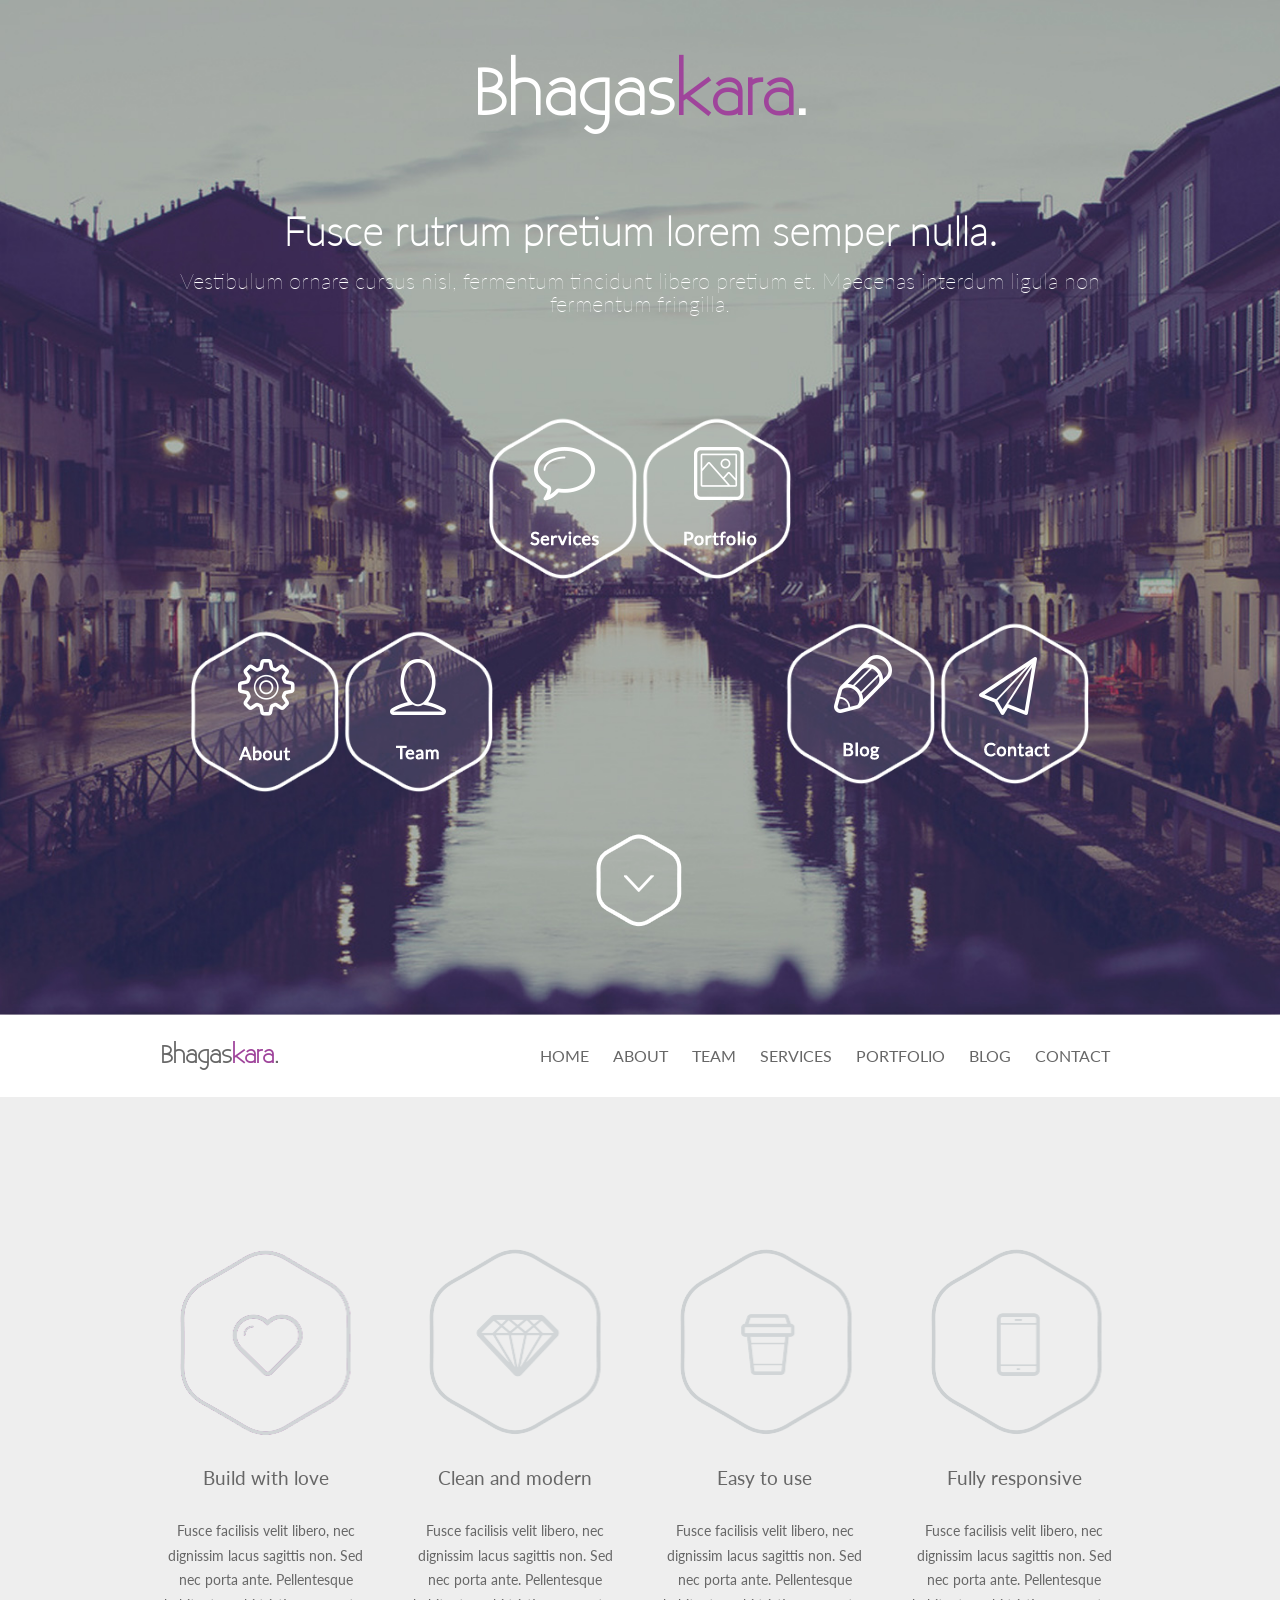
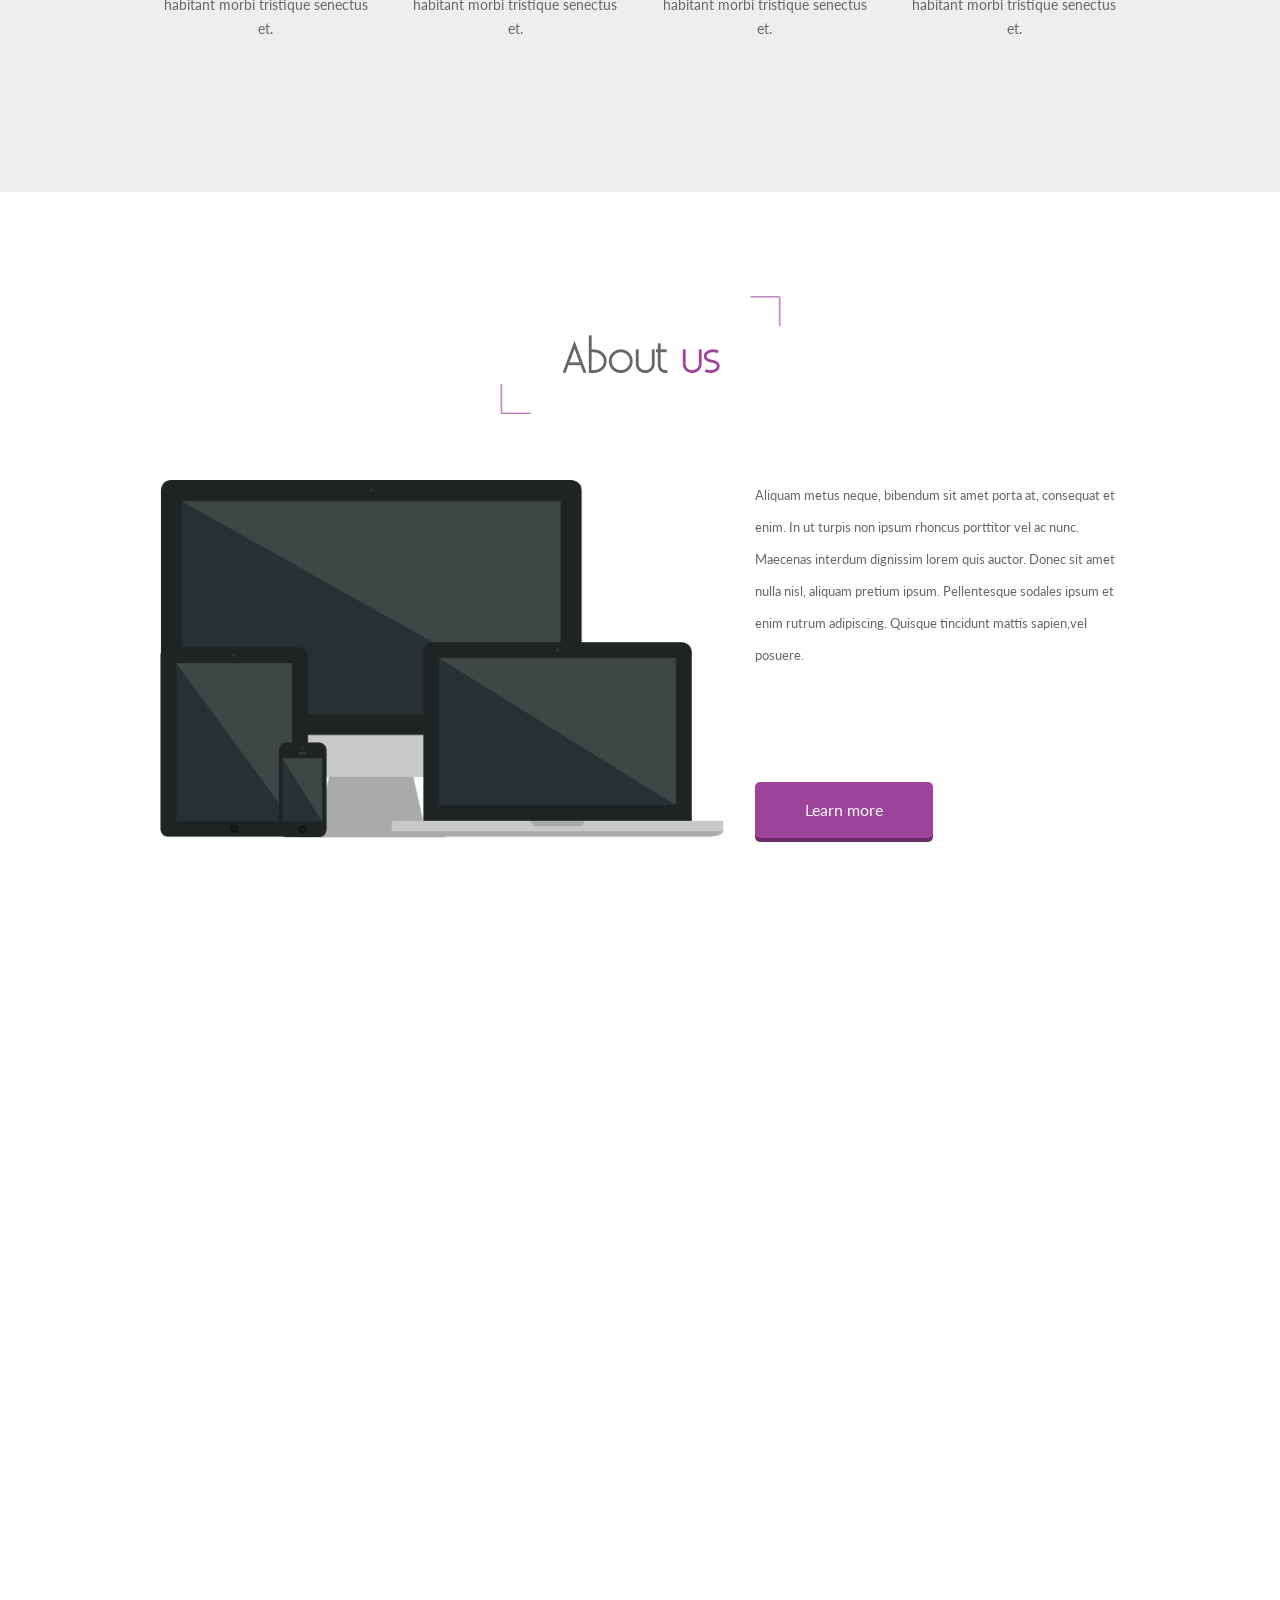
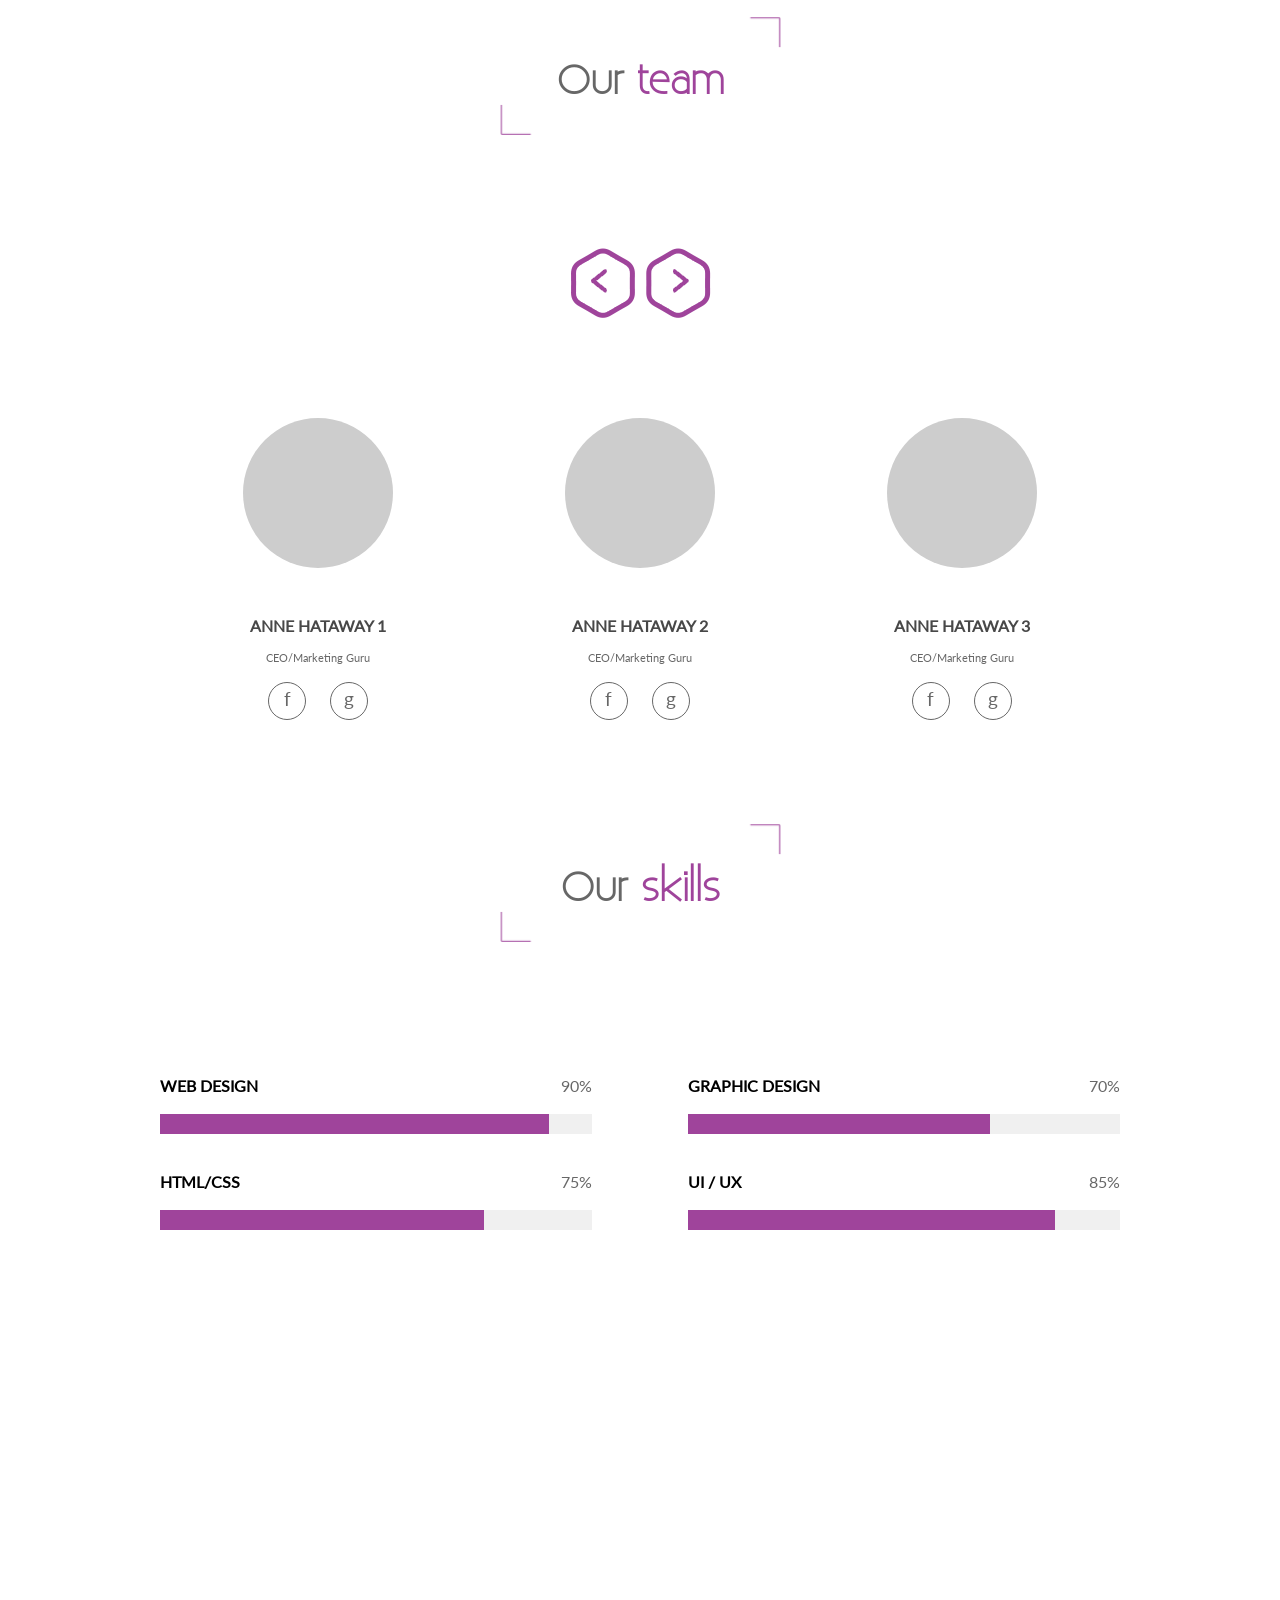
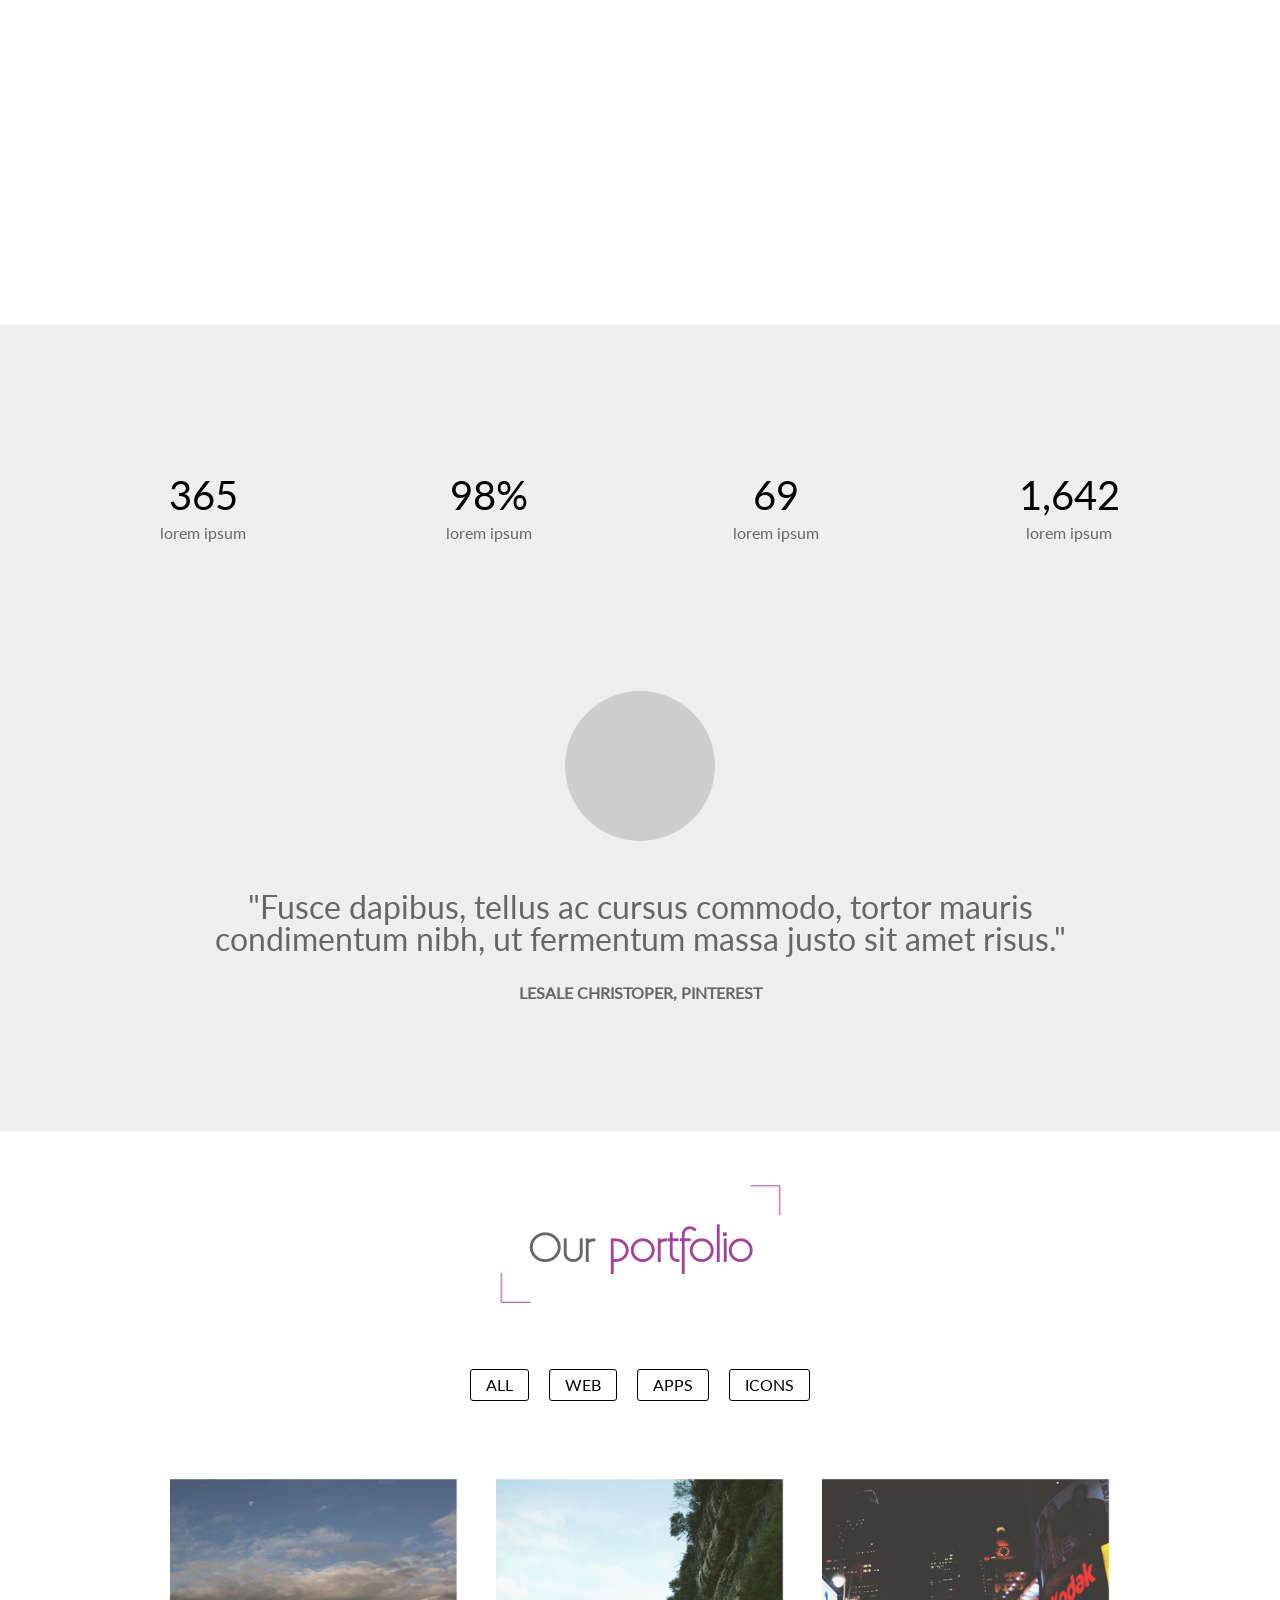
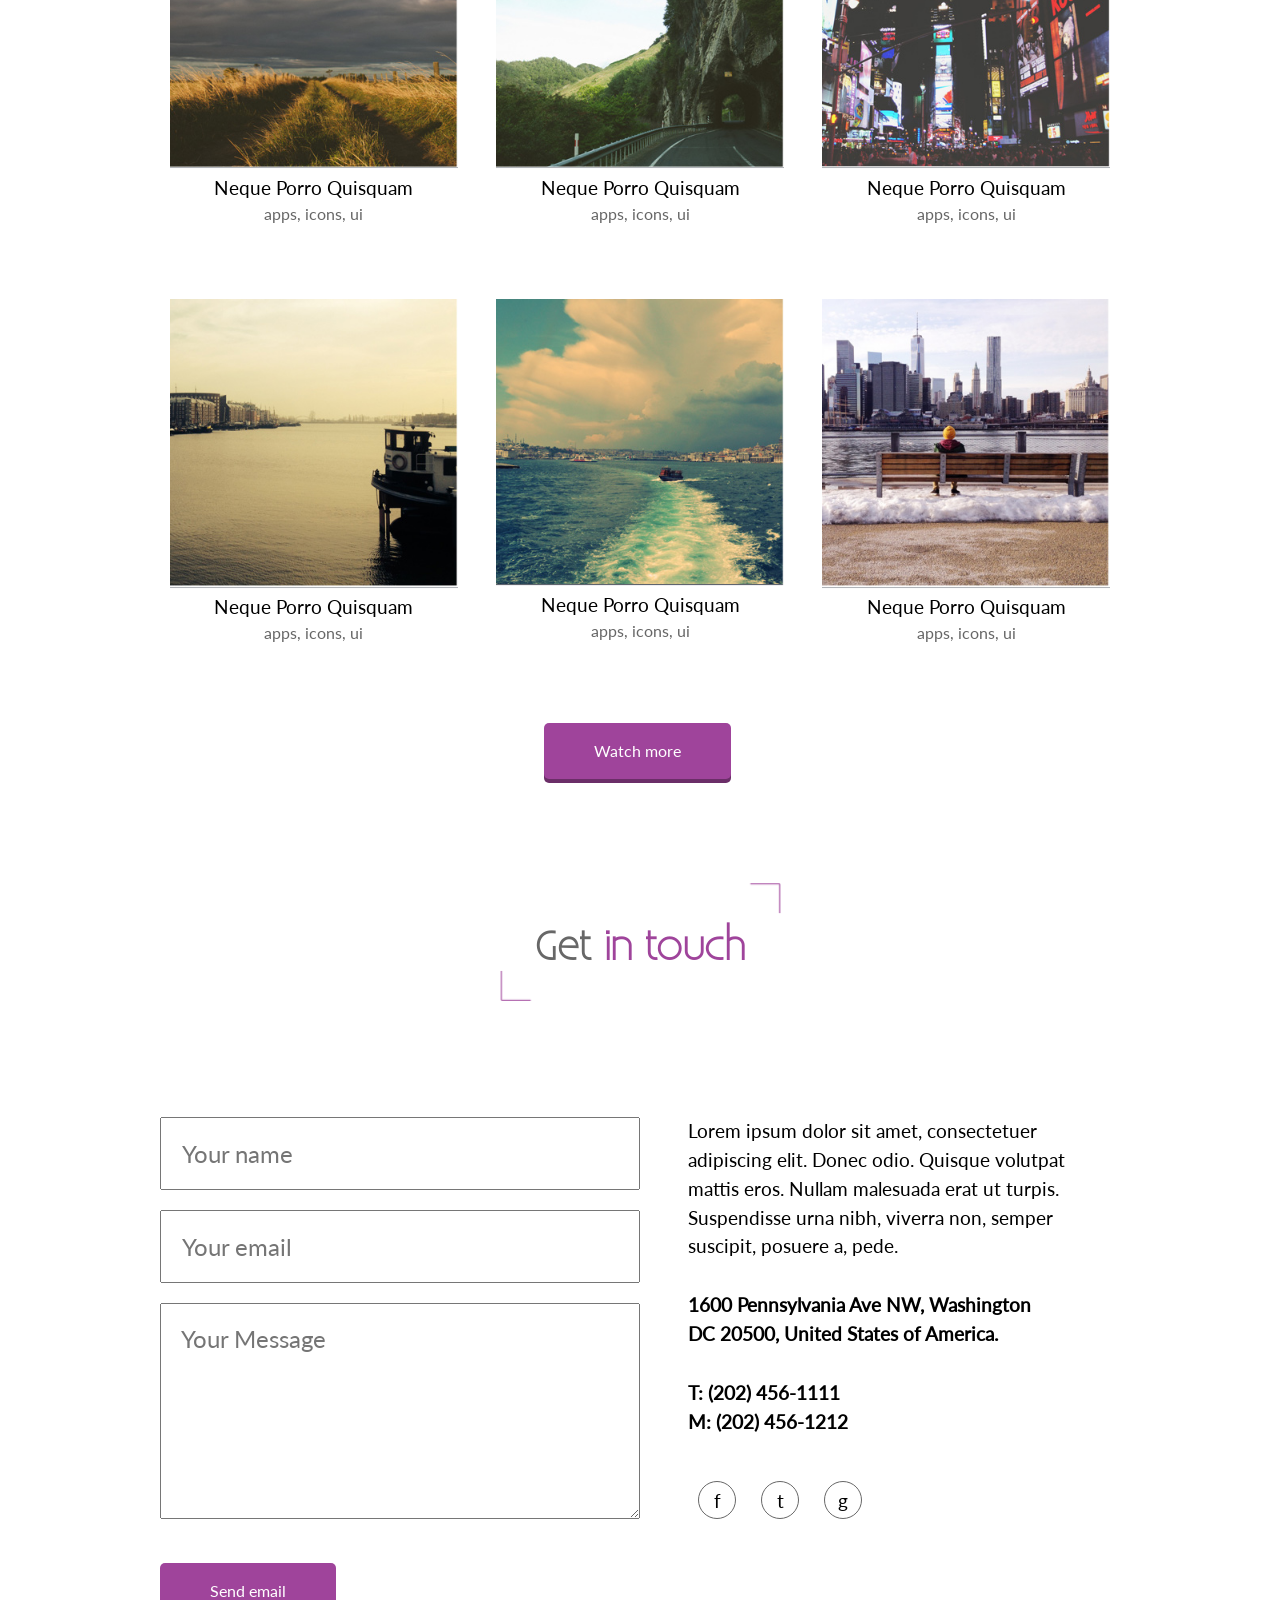
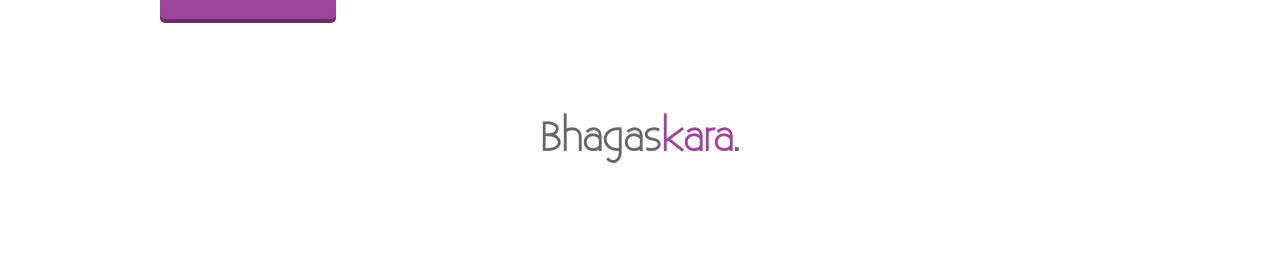
==== index.html @ c5279f78 "added sticky menu to the site" ====
<!DOCTYPE html>
<html lang="en">
<head>
    <meta charset="UTF-8">
    <title>Bhagaskara</title>
    <meta name="description" content="My webite created during Coder's Lab workshop.">
    <meta name="keywords" content="project, photoshop, HTML, CSS, javaScript, jQuery, sass">
    <meta name="viewport" content="width=device-width, initial-scale=1.0">
    <link href="css/style.css" rel="stylesheet">
    <script src="js/jquery-2.1.4.js" type="text/javascript"></script>
    <script src="js/app.js" type="text/javascript"></script>
</head>
<body>

    <header class="header section">
        <div class="wrapper">

            <div class="main-header" id="top">
                <h1>Bhagas<span>kara</span>.</h1>
                <h2>Fusce rutrum pretium lorem semper nulla.</h2>
                <p>Vestibulum ornare cursus nisl, fermentum tincidunt libero pretium et. Maecenas interdum ligula non
                    fermentum fringilla.</p>
            </div>

            <div class="header-nav">
                <div class="header-nav-first">
                    <div class="border">
                        <a href="#service">
                            <img src="images/servicesIcon.png">
                        </a>
                    </div>
                    <div class="border">
                        <a href="#portfolio">
                            <img src="images/portfolioIcon.png">
                        </a>
                    </div>
                </div>
                <div class="header-nav-second">
                    <div class="border">
                        <a href="#about">
                            <img src="images/aboutIcon.png">
                        </a>
                    </div>
                    <div class="border">
                        <a href="#team">
                            <img src="images/teamIcon.png">
                        </a>
                    </div>
                    <div class="border">
                        <a href="#blog">
                            <img src="images/blogIcon.png">
                        </a>
                    </div>
                    <div class="border">
                        <a href="#contact">
                            <img src="images/contactIcon.png">
                        </a>
                    </div>
                </div>
                <div class="arrow-down">
                    <a href="#navigation">
                        <img src="images/downArrowIcon.png">
                    </a>
                </div>
            </div>

        </div>
    </header>

    <nav class="navigation" id="navigation">
        <div class="wrapper">

            <p class="logo">Bhagas<span>kara</span>.</p>
            <div class="main-nav">
                <ul>
                    <li><a href="#top">HOME</a></li>
                    <li><a href="#about">ABOUT</a></li>
                    <li><a href="#team">TEAM</a></li>
                    <li><a href="#service">SERVICES</a></li>
                    <li><a href="#portfolio">PORTFOLIO</a></li>
                    <li><a href="#blog">BLOG</a></li>
                    <li><a href="#contact">CONTACT</a></li>
                </ul>
            </div>

        </div>
    </nav>

    <section class="feature">
        <div class="wrapper">

            <div class="feature-item">
                <div class="feature-icon feature-icon-hearth"></div>
                <h4>Build with love</h4>
                <p>Fusce facilisis velit libero, nec dignissim lacus sagittis non. Sed nec porta ante. Pellentesque habitant morbi tristique senectus et.</p>
            </div>
            <div class="feature-item">
                <div class="feature-icon feature-icon-diamond"></div>
                <h4>Clean and modern</h4>
                <p>Fusce facilisis velit libero, nec dignissim lacus sagittis non. Sed nec porta ante. Pellentesque habitant morbi tristique senectus et.</p>
            </div>
            <div class="feature-item">
                <div class="feature-icon feature-icon-mug"></div>
                <h4>Easy to use</h4>
                <p>Fusce facilisis velit libero, nec dignissim lacus sagittis non. Sed nec porta ante. Pellentesque habitant morbi tristique senectus et.</p>
            </div>
            <div class="feature-item">
                <div class="feature-icon feature-icon-phone"></div>
                <h4>Fully responsive</h4>
                <p>Fusce facilisis velit libero, nec dignissim lacus sagittis non. Sed nec porta ante. Pellentesque habitant morbi tristique senectus et.</p>
            </div>

        </div>
    </section>

    <section class="about section" id="about">
        <div class="wrapper">

            <div class="border-headline-width">
                <div class="border-headline">
                    <h2>About <span>us</span></h2>
                </div>
            </div>

            <div class="about-container">
                <img src="images/devicesImage.png">
                <div class="about-text">
                    <p>Aliquam metus neque, bibendum sit amet porta at, consequat et enim. In ut turpis non ipsum rhoncus porttitor vel ac nunc. Maecenas interdum dignissim lorem quis auctor. Donec sit amet nulla nisl, aliquam pretium ipsum. Pellentesque sodales ipsum et enim rutrum adipiscing. Quisque tincidunt mattis sapien,vel posuere.</p>
                    <a class="btn btn-learnMore" href="#">Learn more</a>
                </div>
            </div>

        </div>
    </section>

    <section class="quote section" id="blog">
        <div class="wrapper">

            <div class="quote-icon">
                <img src="images/hatIcon.png">
            </div>
            <h3>We lorem and ipsum your aliquam</h3>

        </div>
    </section>

    <section class="team section" id="team">
        <div class="wrapper">

            <div class="border-headline-width">
                <div class="border-headline">
                    <h2>Our <span>team</span></h2>
                </div>
            </div>

            <div class="arrows-nav">
                    <img class="arrow-left" src="images/leftArrowIconPurple.png">
                    <img class="arrow-right" src="images/rightArrowIconPurple.png">
            </div>

            <div class="team-content">
                <div class="team-member">
                    <div class="team-member-img"></div>
                    <h4>Anne Hataway 1</h4>
                    <p>CEO/Marketing Guru</p>
                    <div class="social-icons">
                        <div class="fb-icon">f</div>
                        <div class="g-icon">g</div>
                    </div>
                </div>
                <div class="team-member">
                    <div class="team-member-img"></div>
                    <h4>Anne Hataway 2</h4>
                    <p>CEO/Marketing Guru</p>
                    <div class="social-icons">
                        <div class="fb-icon">f</div>
                        <div class="g-icon">g</div>
                    </div>
                </div>
                <div class="team-member">
                    <div class="team-member-img"></div>
                    <h4>Anne Hataway 3</h4>
                    <p>CEO/Marketing Guru</p>
                    <div class="social-icons">
                        <div class="fb-icon">f</div>
                        <div class="g-icon">g</div>
                    </div>
                </div>
            </div>

            <div class="border-headline-width">
                <div class="border-headline">
                    <h2>Our <span>skills</span></h2>
                </div>
            </div>
            <div class="skills-content">
                <div class="skills-left">
                    <div class="skill-box">
                        <div class="skill-text clearfix">
                            <p>web design</p>
                            <p>90%</p>
                        </div>
                        <div class="skill-bar">
                            <div class="skill-bar-filled bar-web-design"></div>
                        </div>
                    </div>
                    <div class="skill-box">
                        <div class="skill-text clearfix">
                            <p>html/css</p>
                            <p>75%</p>
                        </div>
                        <div class="skill-bar">
                            <div class="skill-bar-filled bar-html"></div>
                        </div>
                    </div>
                </div>
                <div class="skills-right">
                    <div class="skill-box">
                        <div class="skill-text clearfix">
                            <p>graphic design</p>
                            <p>70%</p>
                        </div>
                        <div class="skill-bar">
                            <div class="skill-bar-filled bar-graphic-design"></div>
                        </div>
                    </div>
                    <div class="skill-box">
                        <div class="skill-text clearfix">
                            <p>ui / ux</p>
                            <p>85%</p>
                        </div>
                        <div class="skill-bar">
                            <div class="skill-bar-filled bar-ui"></div>
                        </div>
                    </div>
                </div>
            </div>

        </div>
    </section>

    <section class="service section" id="service">
        <div class="wrapper">

            <div class="service-icon">
                <img src="images/serviceIcon2.png">
            </div>
            <h3>Our services will lorem and ipsum your aliquam</h3>

        </div>
    </section>

    <section class="testimonials">
        <div class="wrapper">

            <div class="statistics-container">
                <div class="statistic">
                    <p>365</p>
                    <p>lorem ipsum</p>
                </div>
                <div class="statistic">
                    <p>98%</p>
                    <p>lorem ipsum</p>
                </div>
                <div class="statistic">
                    <p>69</p>
                    <p>lorem ipsum</p>
                </div>
                <div class="statistic">
                    <p>1,642</p>
                    <p>lorem ipsum</p>
                </div>
            </div>

            <div class="testimonials-container">
                <div class="testimonials-img"></div>
                <p>"Fusce dapibus, tellus ac cursus commodo, tortor mauris condimentum nibh, ut fermentum massa justo sit amet risus."</p>
                <p>Lesale Christoper, Pinterest</p>
            </div>

        </div>
    </section>

    <section class="portfolio section" id="portfolio">
        <div class="wrapper">

            <div class="border-headline-width">
                <div class="border-headline">
                    <h2>Our <span>portfolio</span></h2>
                </div>
            </div>
            <div class="filter-buttons">
                <a href="#" class="btn btn-filter">all</a>
                <a href="#" class="btn btn-filter">web</a>
                <a href="#" class="btn btn-filter">apps</a>
                <a href="#" class="btn btn-filter">icons</a>
            </div>
            <div class="gallery">
                <figure>
                    <div class="image-container"><a href="#"><img src="images/portfolioImage1.jpg" alt="Cart track."></a></div>
                    <figcaption>Neque Porro Quisquam</figcaption>
                    <p>apps, icons, ui</p>
                </figure>
                <figure>
                    <div class="image-container"><a href="#"><img src="images/portfolioImage2.jpg" alt="Mountain road."></a></div>
                    <figcaption>Neque Porro Quisquam</figcaption>
                    <p>apps, icons, ui</p>
                </figure>
                <figure>
                    <div class="image-container"><a href="#"><img src="images/portfolioImage3.jpg" alt="Manhattan."></a></div>
                    <figcaption>Neque Porro Quisquam</figcaption>
                    <p>apps, icons, ui</p>
                </figure>
                <figure>
                    <div class="image-container"><a href="#"><img src="images/portfolioImage4.jpg" alt="Docks."></a></div>
                    <figcaption>Neque Porro Quisquam</figcaption>
                    <p>apps, icons, ui</p>
                </figure>
                <figure>
                    <div class="image-container"><a href="#"><img src="images/portfolioImage5.jpg" alt="Istanbul."></a></div>
                    <figcaption>Neque Porro Quisquam</figcaption>
                    <p>apps, icons, ui</p>
                </figure>
                <figure>
                    <div class="image-container"><a href="#"><img src="images/portfolioImage6.jpg" alt="City skyline."></a></div>
                    <figcaption>Neque Porro Quisquam</figcaption>
                    <p>apps, icons, ui</p>
                </figure>
            </div>
            <div class="button-line">
                <a href="#" class="btn btn-watchMore">Watch more</a>
            </div>
        </div>
    </section>

    <footer class="footer section" id="contact">
        <div class="wrapper">

            <div class="border-headline-width">
                <div class="border-headline">
                    <h2>Get <span>in touch</span></h2>
                </div>
            </div>
            <div class="contact-content">
                <div class="contact-form">
                    <input type="text" name="yourName" placeholder="Your name">
                    <input type="email" name="yourEmail" placeholder="Your email">
                    <textarea name="yourMessage" placeholder="Your Message" rows="6"></textarea>
                    <div class="button-line">
                        <a href="#" class="btn btn-sendEmail">Send email</a>
                    </div>
                </div>
                <div class="contact-text">
                    <p>Lorem ipsum dolor sit amet, consectetuer adipiscing elit. Donec odio. Quisque volutpat mattis eros. Nullam malesuada erat ut turpis. Suspendisse urna nibh, viverra non, semper suscipit, posuere a, pede.</p>
                    <p>1600 Pennsylvania Ave NW, Washington<br>DC 20500, United States of America.</p>
                    <p>T: (202) 456-1111<br>M: (202) 456-1212</p>
                    <div class="social-icons">
                        <div class="fb-icon"><a href="#">f</a></div>
                        <div class="tw-icon"><a href="#">t</a></div>
                        <div class="g-icon"><a href="#">g</a></div>
                    </div>
                </div>
            </div>
            <h2 class="last-logo"><a href="#top">Bhagas<span>kara</span>.</a></h2>

        </div>
    </footer>

</body>
</html>
---- css/style.css ----
/* http://meyerweb.com/eric/tools/css/reset/ 2. v2.0 | 20110126
  License: none (public domain)
*/
html, body, div, span, applet, object, iframe,
h1, h2, h3, h4, h5, h6, p, blockquote, pre,
a, abbr, acronym, address, big, cite, code,
del, dfn, em, img, ins, kbd, q, s, samp,
small, strike, strong, sub, sup, tt, var,
b, u, i, center,
dl, dt, dd, ol, ul, li,
fieldset, form, label, legend,
table, caption, tbody, tfoot, thead, tr, th, td,
article, aside, canvas, details, embed,
figure, figcaption, footer, header, hgroup,
menu, nav, output, ruby, section, summary,
time, mark, audio, video {
  margin: 0;
  padding: 0;
  border: 0;
  font-size: 100%;
  font: inherit;
  vertical-align: baseline; }

/* HTML5 display-role reset for older browsers */
article, aside, details, figcaption, figure,
footer, header, hgroup, menu, nav, section {
  display: block; }

body {
  line-height: 1; }

ol, ul {
  list-style: none; }

blockquote, q {
  quotes: none; }

blockquote:before, blockquote:after,
q:before, q:after {
  content: '';
  content: none; }

table {
  border-collapse: collapse;
  border-spacing: 0; }

@font-face {
  font-family: 'existencelight';
  src: url("../fonts/existence-light.eot");
  src: url("../fonts/existence-light.eot?#iefix") format("embedded-opentype"), url("../fonts/existence-light.woff2") format("woff2"), url("../fonts/existence-light.woff") format("woff"), url("../fonts/existence-light.ttf") format("truetype"), url("../fonts/existence-light.svg#existencelight") format("svg");
  font-weight: normal;
  font-style: normal; }
@font-face {
  font-family: 'latohairline';
  src: url("../fonts/lato-hairline.eot");
  src: url("../fonts/lato-hairline.eot?#iefix") format("embedded-opentype"), url("../fonts/lato-hairline.woff2") format("woff2"), url("../fonts/lato-hairline.woff") format("woff"), url("../fonts/lato-hairline.ttf") format("truetype"), url("../fonts/lato-hairline.svg#latohairline") format("svg");
  font-weight: normal;
  font-style: normal; }
@font-face {
  font-family: 'latoregular';
  src: url("../fonts/lato-regular.eot");
  src: url("../fonts/lato-regular.eot?#iefix") format("embedded-opentype"), url("../fonts/lato-regular.woff2") format("woff2"), url("../fonts/lato-regular.woff") format("woff"), url("../fonts/lato-regular.ttf") format("truetype"), url("../fonts/lato-regular.svg#latoregular") format("svg");
  font-weight: normal;
  font-style: normal; }
/* ============ GENERAL STYLES ============== */
* {
  box-sizing: border-box; }

.wrapper {
  max-width: 960px;
  margin: 0 auto;
  width: 100%; }

body {
  color: #676767;
  background-color: #fff;
  font-size: 16px;
  font-family: "latoregular", sans-serif;
  text-align: center; }

.clearfix:after {
  content: '';
  display: table;
  clear: both; }

a {
  text-decoration: none;
  color: inherit; }

.sticky {
  position: fixed;
  top: 0;
  left: 0;
  width: 100%;
  z-index: 100;
  background-color: white; }

.active {
  color: #9F449B;
  font-weight: 600; }

/* ============ HEADER STYLES ============== */
.header {
  background: url("../images/hero.jpg") no-repeat center;
  background-size: cover;
  padding-bottom: 5%; }

.main-header {
  color: #fff; }
  .main-header h1 {
    font-family: "existencelight", sans-serif;
    font-size: 4rem;
    font-weight: 600;
    padding: 4rem 0; }
    .main-header h1 span {
      color: #9F449B; }
  .main-header h2 {
    font-family: "latohairline", sans-serif;
    font-size: 2.5rem;
    font-weight: 600;
    padding: 1.2rem; }
  .main-header p {
    font-weight: 100;
    font-family: "latohairline", sans-serif;
    font-size: 1.4rem; }

.header-nav {
  margin-top: 80px;
  display: flex;
  flex-direction: column; }
  .header-nav .border {
    background: url("../images/sixBorderShape.png") no-repeat;
    background-size: cover;
    display: inline-block;
    height: 165px;
    transition: .1s;
    width: 150px; }
    .header-nav .border:hover {
      background: url("../images/sixBorderShapePurple.png") no-repeat;
      background-size: cover;
      transition: .1s; }
    .header-nav .border img {
      margin-top: 30px; }
  .header-nav > div {
    margin: 20px 0; }
  .header-nav .header-nav-first {
    width: 100%; }
  .header-nav .header-nav-second {
    width: 100%; }
    .header-nav .header-nav-second > div:nth-child(2) {
      margin-right: 30%; }
  .header-nav .arrow-down {
    display: inline-block; }
    .header-nav .arrow-down img:hover {
      background: url("../images/sixBorderShapePurple.png") no-repeat 4px -2px;
      background-size: contain; }

/* ============ NAVIGATION STYLES ============== */
.navigation {
  box-shadow: 0 2px 10px -5px #000;
  padding: 1% 0; }
  .navigation .wrapper {
    align-content: center;
    display: flex;
    flex-direction: row;
    justify-content: space-between; }

.logo, .footer .last-logo {
  font-family: "existencelight", sans-serif;
  font-size: 1.5rem;
  font-weight: 600;
  align-self: center; }
  .logo span, .footer .last-logo span {
    color: #9F449B; }

.main-nav ul {
  display: inline-block; }
  .main-nav ul li {
    display: inline-block; }
    .main-nav ul li a {
      display: block;
      padding: 20px 10px; }
      .main-nav ul li a:hover {
        color: #9F449B;
        font-weight: 600; }

/* ============ FEATURE STYLES ============== */
.feature {
  background-color: #EEEEEE;
  padding: 150px 0; }
  .feature .wrapper {
    display: flex;
    flex-direction: row;
    justify-content: space-between; }
    .feature .wrapper .feature-item {
      margin: 0 2%; }
      .feature .wrapper .feature-item:nth-child(1) {
        margin-left: 0; }
      .feature .wrapper .feature-item:nth-child(4) {
        margin-right: 0; }

.feature-icon {
  width: 85%;
  height: 190px;
  margin: 0 auto; }

.feature-icon-hearth {
  background: url("../images/iconsSprite.png") no-repeat 0 0; }
  .feature-icon-hearth:hover {
    background: url("../images/iconsSprite.png") no-repeat 0 -190px; }

.feature-icon-diamond {
  background: url("../images/iconsSprite.png") no-repeat -180px 0; }
  .feature-icon-diamond:hover {
    background: url("../images/iconsSprite.png") no-repeat -180px -190px; }

.feature-icon-mug {
  background: url("../images/iconsSprite.png") no-repeat -360px 0; }
  .feature-icon-mug:hover {
    background: url("../images/iconsSprite.png") no-repeat -360px -190px; }

.feature-icon-phone {
  background: url("../images/iconsSprite.png") no-repeat -540px 0; }
  .feature-icon-phone:hover {
    background: url("../images/iconsSprite.png") no-repeat -535px -190px; }

.feature-item h4 {
  font-size: 1.2rem;
  font-weight: 500;
  margin: 15% 0; }
.feature-item p {
  font-size: .9rem;
  line-height: 1.7; }

/* ============ ABOUT STYLES ============== */
.about {
  padding: 50px 0 150px 0; }

.border-headline-width {
  margin: 50px 0;
  width: 100%; }

.border-headline {
  background: url("../images/cornerBorder.png") no-repeat;
  background-size: contain;
  margin: 0 auto;
  width: 30%; }
  .border-headline h2 {
    font-family: 'existencelight', sans-serif;
    font-weight: bolder;
    font-size: 2.5rem;
    padding: 17%; }
    .border-headline h2 span {
      color: #9F449B; }

.about-container {
  display: flex;
  flex-direction: row; }
  .about-container img {
    width: 60%;
    height: 80%; }
  .about-container .about-text {
    text-align: left;
    position: relative;
    margin-left: 2%; }
    .about-container .about-text p {
      font-size: .8rem;
      line-height: 2.5; }
    .about-container .about-text a {
      position: absolute;
      bottom: 0;
      color: #fff;
      padding: 20px 50px;
      background: #9F449B;
      border-radius: 5px;
      box-shadow: 0 4px 0 0 #6B2E68;
      transition: .1s; }
      .about-container .about-text a:hover {
        box-shadow: none;
        bottom: -4px;
        transition: .1s; }

/* ============ QUOTE STYLES ============== */
.quote, .service {
  background: url("../images/middleSectionBgImage.jpg") fixed;
  background-size: cover;
  padding: 150px 0; }
  .quote h3, .service h3 {
    color: #fff;
    font-size: 2.2rem;
    margin-top: 5%; }

/* ============ TEAM STYLES ============== */
.arrows-nav {
  margin: 10% 0; }
  .arrows-nav img {
    transition: .1s; }
  .arrows-nav img:nth-child(1):hover {
    transform: scale(0.9);
    transition: .1s; }
  .arrows-nav img:nth-child(2):hover {
    transform: scale(0.9);
    transition: .1s; }

.team-content {
  display: flex;
  flex-direction: row;
  justify-content: space-between;
  margin-bottom: 100px; }
  .team-content .team-member {
    width: 33%; }
    .team-content .team-member .team-member-img {
      background-color: #CDCDCD;
      border-radius: 50%;
      height: 150px;
      margin: 0 auto 50px;
      width: 150px; }
    .team-content .team-member h4 {
      color: #484848;
      font-weight: bold;
      text-transform: uppercase; }
    .team-content .team-member p {
      font-size: .7rem;
      line-height: 2;
      margin: 4% 0; }
    .team-content .team-member .social-icons > div {
      border: 1px solid #676767;
      border-radius: 50%;
      display: inline-block;
      font-size: 1.2rem;
      height: 38px;
      margin: 0 10px;
      padding-top: 6px;
      width: 38px;
      transition: .2s; }
    .team-content .team-member .fb-icon:hover {
      background-color: #3b5998;
      border: 1px solid #3b5998;
      color: #fff;
      transition: .2s; }
    .team-content .team-member .g-icon:hover {
      background-color: #dd4b39;
      border: 1px solid #dd4b39;
      color: #fff;
      transition: .2s; }

.skills-content {
  display: flex;
  flex-direction: row;
  justify-content: space-between;
  margin: 100px 0; }
  .skills-content > div {
    width: 45%; }

.skill-box {
  padding: 20px 0; }
  .skill-box .skill-text p {
    display: inline-block; }
    .skill-box .skill-text p:first-child {
      color: #000;
      float: left;
      font-weight: bolder;
      text-transform: uppercase; }
    .skill-box .skill-text p:last-child {
      float: right; }
  .skill-box .skill-bar {
    background-color: #F0F0F0;
    height: 20px;
    margin-top: 20px;
    width: 100%; }
    .skill-box .skill-bar .skill-bar-filled {
      background-color: #9F449B;
      height: 100%; }
    .skill-box .skill-bar .bar-web-design {
      width: 90%; }
    .skill-box .skill-bar .bar-html {
      width: 75%; }
    .skill-box .skill-bar .bar-graphic-design {
      width: 70%; }
    .skill-box .skill-bar .bar-ui {
      width: 85%; }

/* ============ SERVICE STYLES ============== */
/* ============ TESTIMONIALS STYLES ============== */
.testimonials {
  background-color: #EEEEEE;
  padding: 100px 0; }
  .testimonials .statistics-container {
    display: flex;
    flex-direction: row;
    justify-content: space-between;
    padding: 50px 0; }
    .testimonials .statistics-container .statistic p:first-child {
      color: #000;
      font-size: 2.5rem;
      margin-bottom: 10px; }

.testimonials-container {
  margin-top: 100px; }
  .testimonials-container .testimonials-img {
    background-color: #CDCDCD;
    border-radius: 50%;
    height: 150px;
    margin: 0 auto 50px;
    width: 150px; }
  .testimonials-container p:first-of-type {
    font-size: 2rem;
    margin: 0 auto;
    width: 90%; }
  .testimonials-container p:last-of-type {
    font-weight: bolder;
    margin: 30px 0;
    text-transform: uppercase; }

/* ============ PORTFOLIO STYLES ============== */
.portfolio {
  background-color: #fff; }
  .portfolio h2 {
    font-size: 2.5rem;
    padding: 17% 0; }

.filter-buttons {
  display: flex;
  flex-direction: row;
  justify-content: center;
  margin: 10px 0 40px; }
  .filter-buttons .btn {
    border: 1px solid black;
    border-radius: 3px;
    color: #000;
    margin: 0 10px;
    padding: 7px 15px;
    text-transform: uppercase;
    transition: .2s; }
    .filter-buttons .btn:hover {
      background: #9F449B;
      border: 1px solid #9F449B;
      color: #fff;
      transition: .2s; }

.gallery {
  display: flex;
  justify-content: space-between;
  flex-direction: row;
  flex-wrap: wrap;
  margin: 0 auto;
  position: relative; }
  .gallery figure {
    width: 30%;
    margin: 4% 1%; }
    .gallery figure .image-container {
      background: url("../images/hoverImg.png");
      background-size: cover; }
    .gallery figure img {
      width: 100%;
      transition: .4s; }
      .gallery figure img:hover {
        opacity: 0.5;
        transition: .4s; }
    .gallery figure figcaption {
      color: #000;
      font-size: 1.2rem;
      margin: 3% 0; }

.button-line {
  position: relative;
  display: block;
  height: 100px;
  width: 100%; }

.btn-watchMore {
  position: absolute;
  bottom: 0;
  color: #fff;
  padding: 20px 50px;
  background: #9F449B;
  border-radius: 5px;
  box-shadow: 0 4px 0 0 #6B2E68;
  transition: .1s;
  left: 40%; }
  .btn-watchMore:hover {
    box-shadow: none;
    bottom: -4px;
    transition: .1s; }

/* ============ FOOTER STYLES ============== */
.footer {
  margin-top: 100px; }
  .footer .border-headline {
    background-color: #fff;
    margin-bottom: 100px; }
    .footer .border-headline h2 {
      font-size: 2.5rem;
      padding: 17% 0; }
  .footer .last-logo {
    font-size: 2.5rem;
    padding: 100px 0; }

.contact-content {
  color: #000;
  display: flex;
  flex-direction: row; }
  .contact-content .contact-form {
    padding-right: 5%;
    position: relative;
    width: 55%; }
    .contact-content .contact-form > *:not(a) {
      display: block;
      font-family: "latoregular", sans-serif;
      font-size: 1.5rem;
      padding: 20px;
      width: 100%; }
    .contact-content .contact-form input:last-of-type {
      margin: 20px 0; }
    .contact-content .contact-form .btn-sendEmail {
      position: absolute;
      bottom: 0;
      color: #fff;
      padding: 20px 50px;
      background: #9F449B;
      border-radius: 5px;
      box-shadow: 0 4px 0 0 #6B2E68;
      transition: .1s;
      font-size: initial;
      left: 0; }
      .contact-content .contact-form .btn-sendEmail:hover {
        box-shadow: none;
        bottom: -4px;
        transition: .1s; }
  .contact-content .contact-text {
    text-align: left;
    font-size: 1.2rem;
    line-height: 1.5;
    width: 45%;
    position: relative; }
    .contact-content .contact-text p:nth-of-type(2), .contact-content .contact-text p:nth-of-type(3) {
      font-weight: bolder;
      margin-top: 30px; }
  .contact-content .social-icons {
    bottom: 100px;
    position: absolute; }
    .contact-content .social-icons > div {
      display: inline-block; }
      .contact-content .social-icons > div > a {
        border: 1px solid #676767;
        border-radius: 50%;
        display: block;
        font-size: 1.2rem;
        height: 38px;
        margin: 0 10px;
        padding-top: 5px;
        text-align: center;
        transition: .2s;
        width: 38px; }
    .contact-content .social-icons .fb-icon:hover a {
      background-color: #3b5998;
      border: 1px solid #3b5998;
      color: #fff;
      transition: .2s; }
    .contact-content .social-icons .g-icon:hover a {
      background-color: #dd4b39;
      border: 1px solid #dd4b39;
      color: #fff;
      transition: .2s; }
    .contact-content .social-icons .tw-icon:hover a {
      background-color: #00aced;
      border: 1px solid #00aced;
      color: #fff;
      transition: .2s; }

/*# sourceMappingURL=style.css.map */
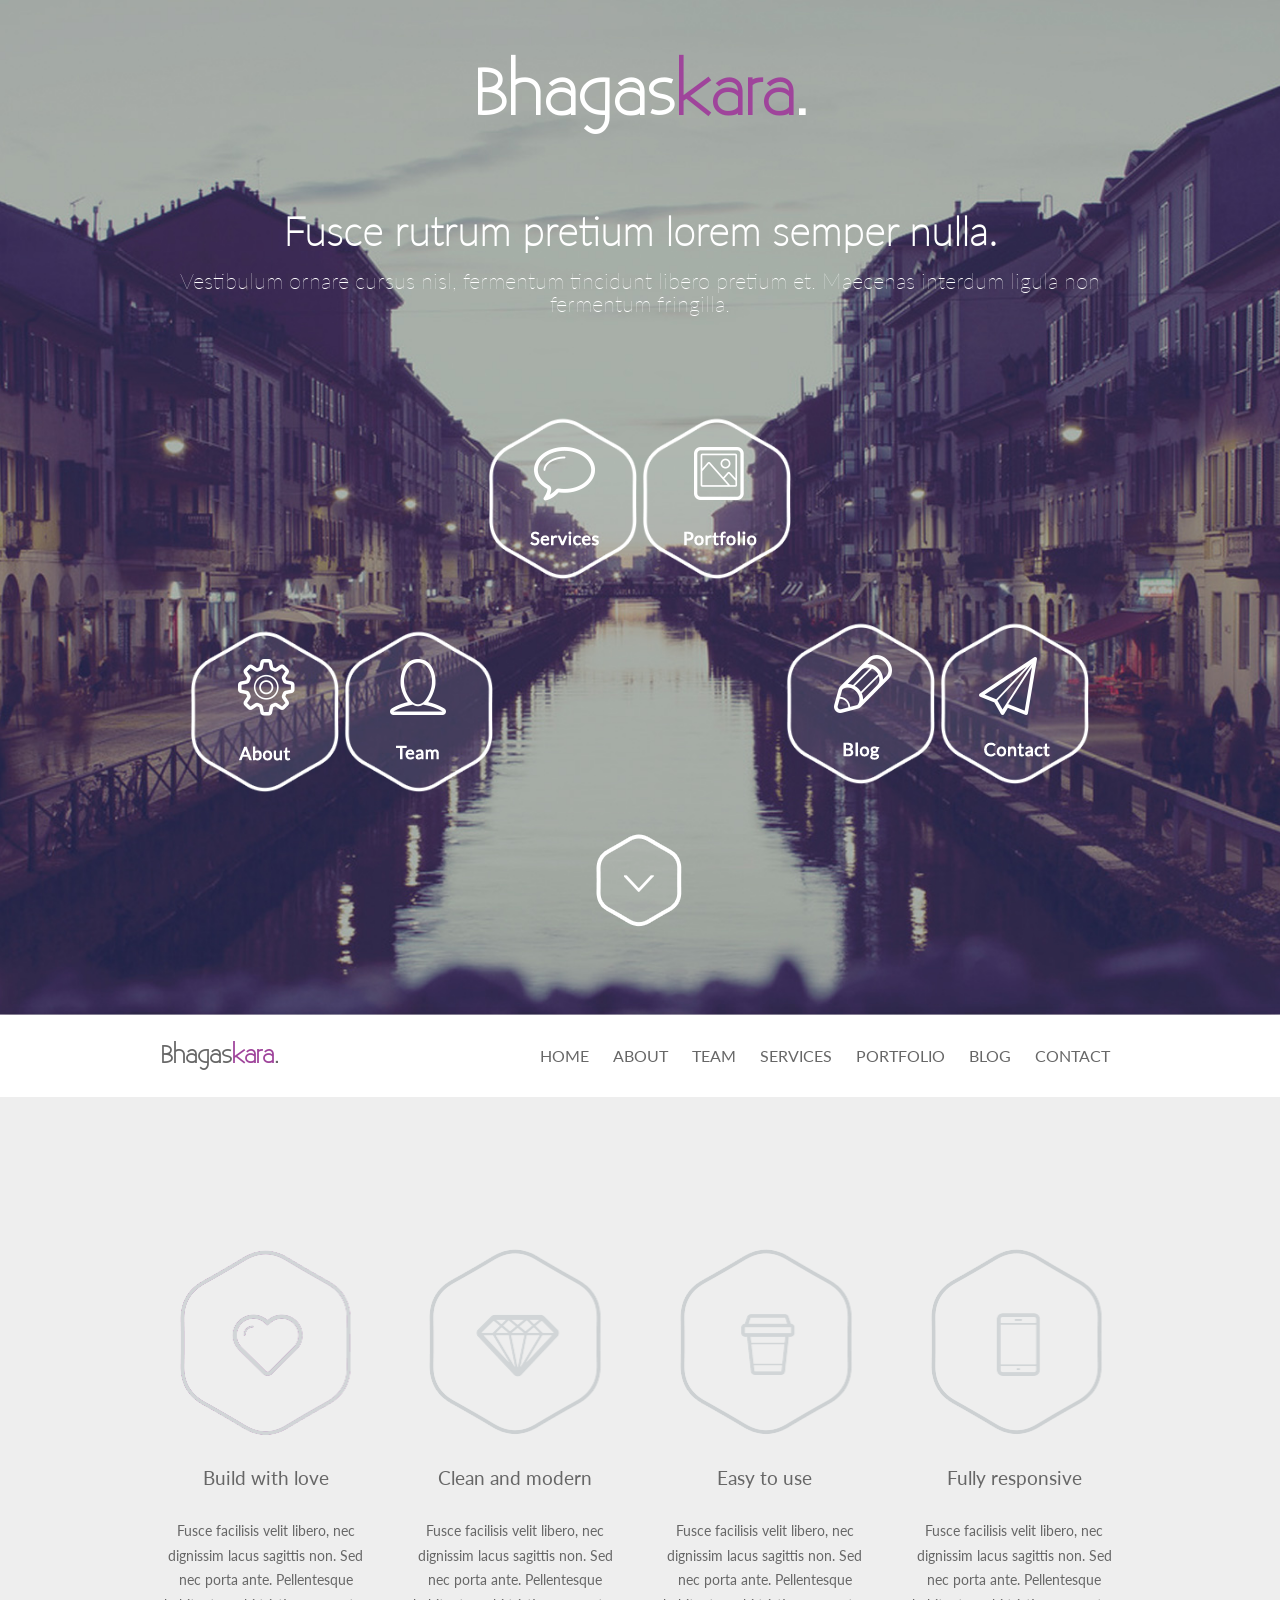
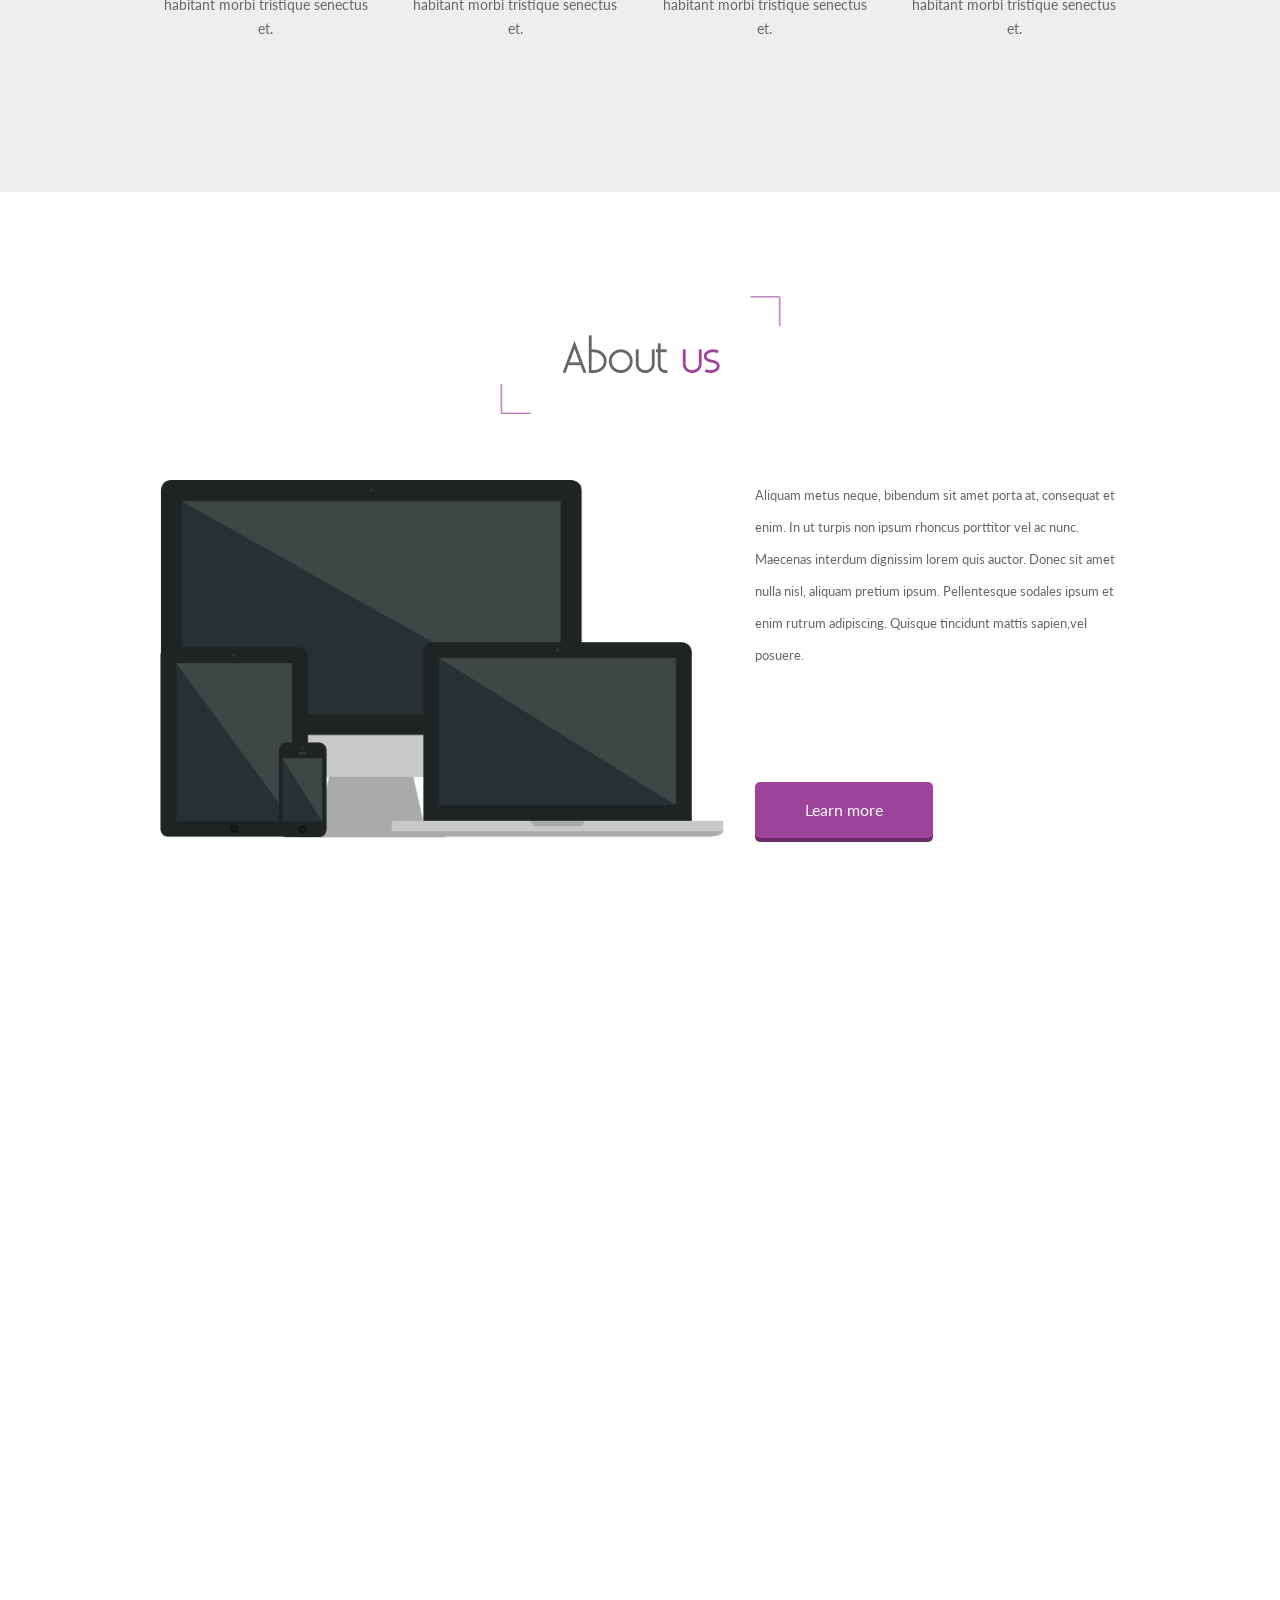
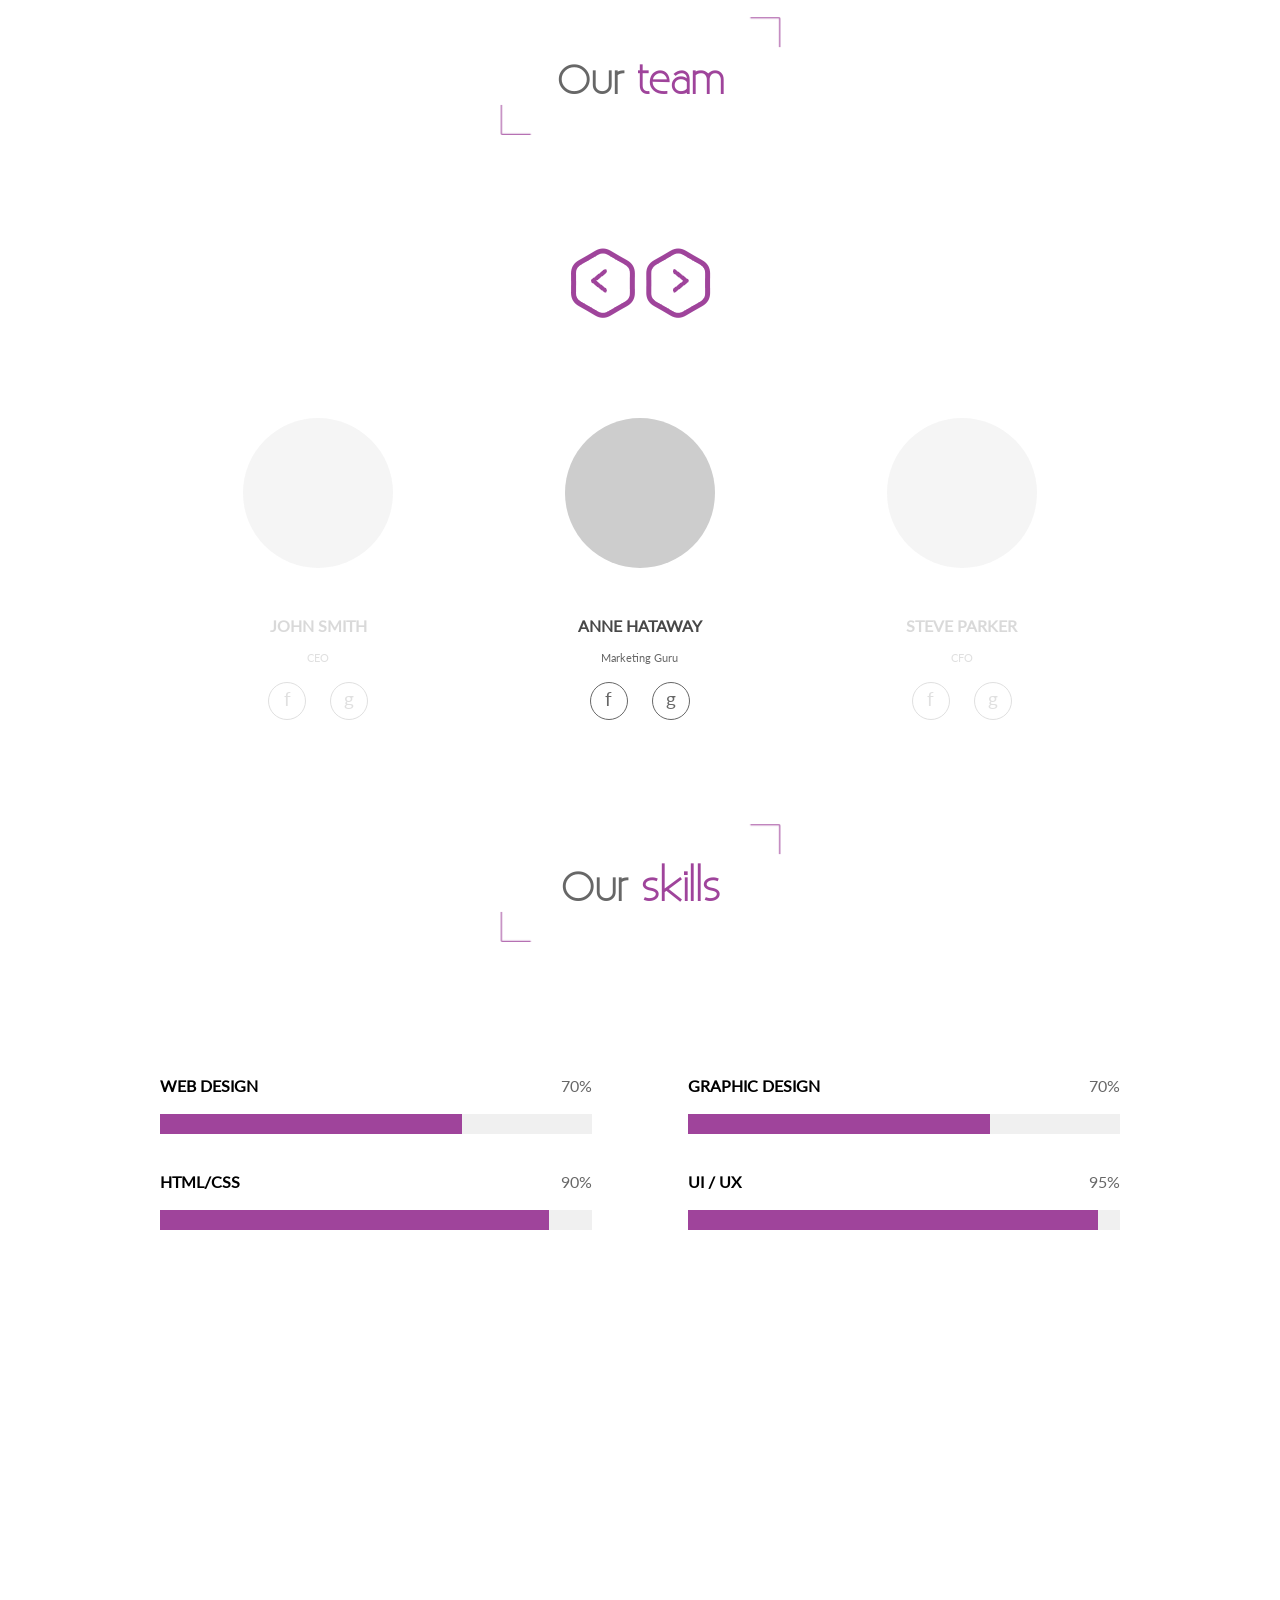
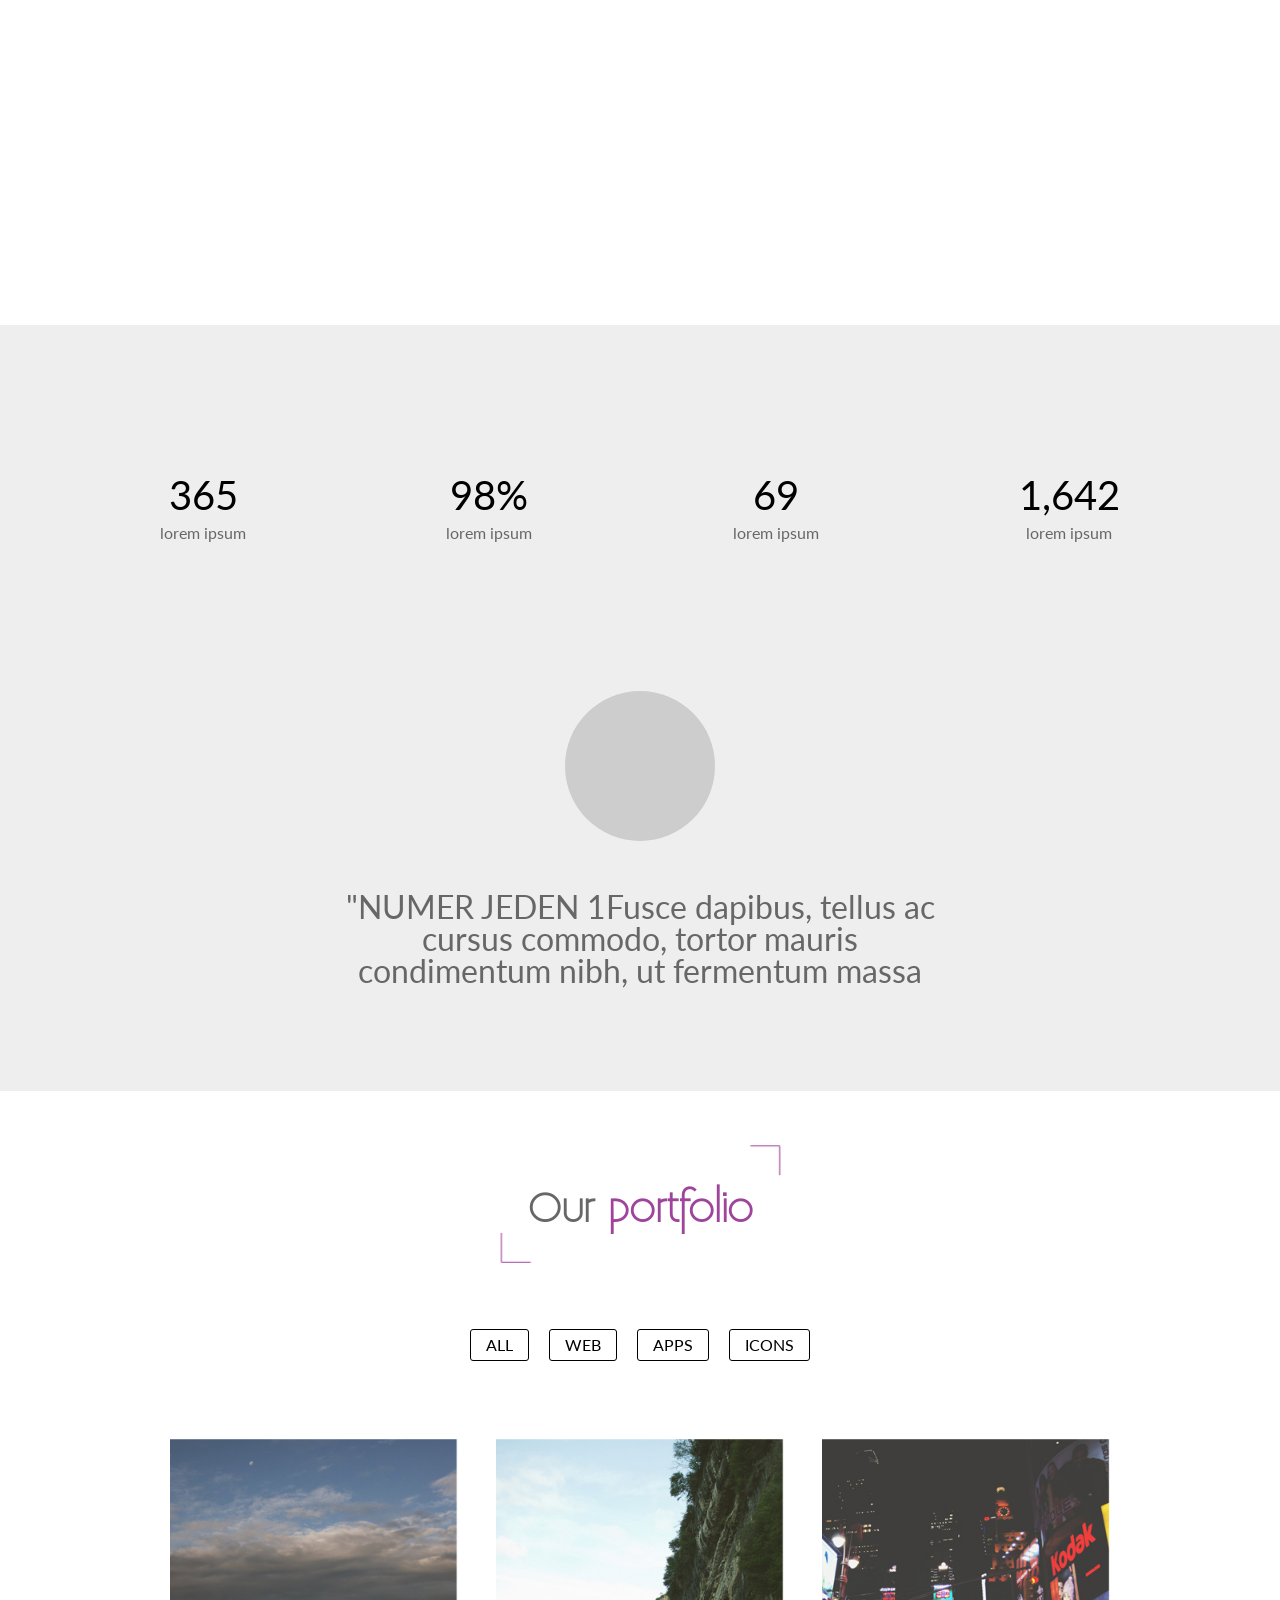
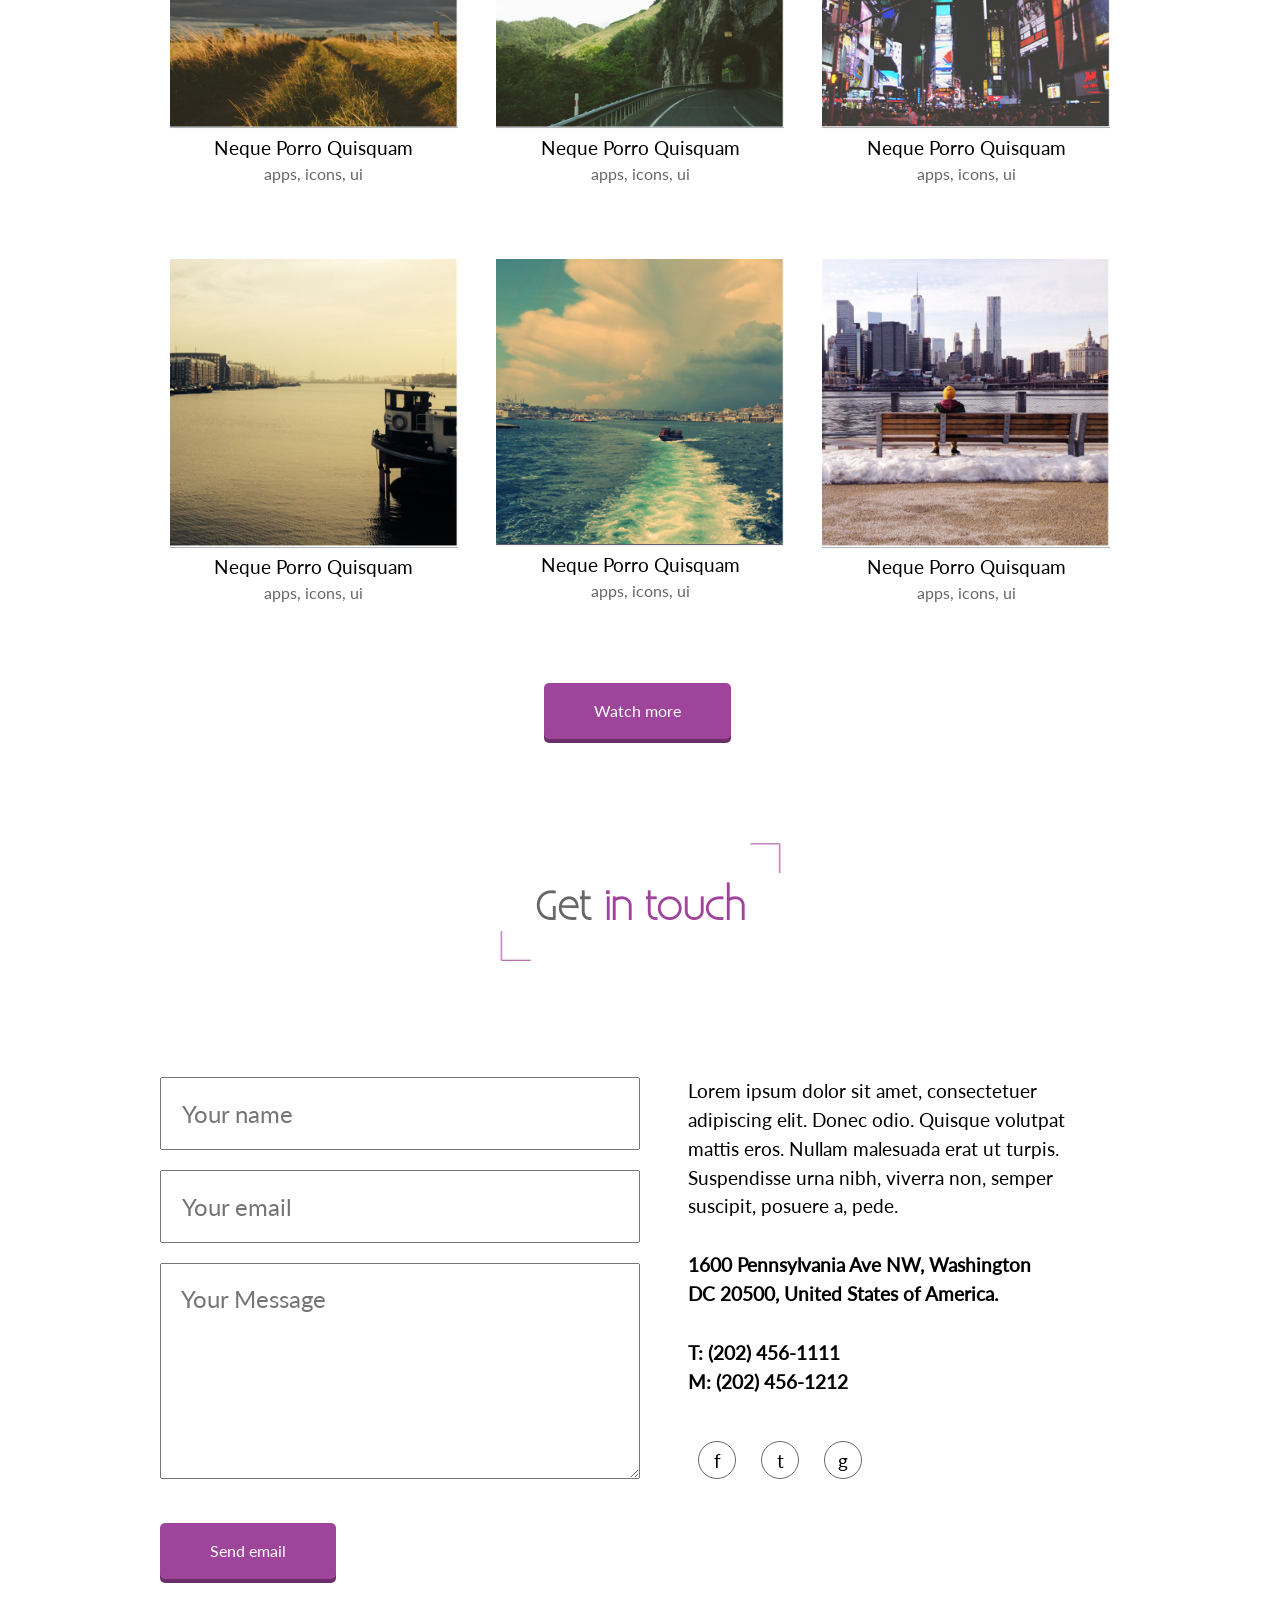
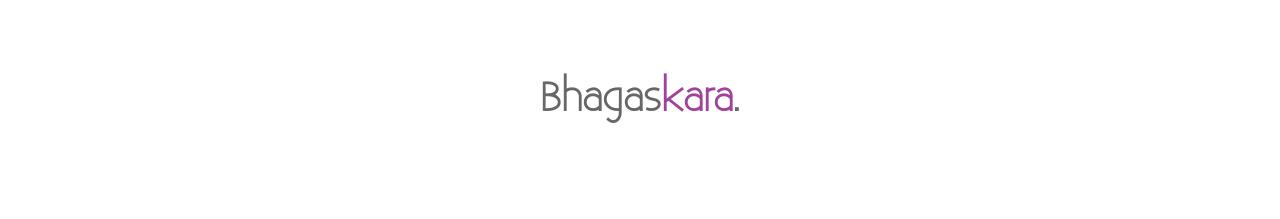
==== commit acbc0373: "Added jQuery funcionality: clickSlide, Interval Slider, lightbox gallery and Watch More button" ====
--- a/index.html
+++ b/index.html
@@ -161,17 +161,17 @@
             <div class="team-content">
                 <div class="team-member">
                     <div class="team-member-img"></div>
-                    <h4>Anne Hataway 1</h4>
-                    <p>CEO/Marketing Guru</p>
+                    <h4>John Smith</h4>
+                    <p>CEO</p>
                     <div class="social-icons">
                         <div class="fb-icon">f</div>
                         <div class="g-icon">g</div>
                     </div>
                 </div>
-                <div class="team-member">
+                <div class="team-member" data-web="90" data-ui="90">
                     <div class="team-member-img"></div>
-                    <h4>Anne Hataway 2</h4>
-                    <p>CEO/Marketing Guru</p>
+                    <h4>Anne Hataway</h4>
+                    <p>Marketing Guru</p>
                     <div class="social-icons">
                         <div class="fb-icon">f</div>
                         <div class="g-icon">g</div>
@@ -179,8 +179,8 @@
                 </div>
                 <div class="team-member">
                     <div class="team-member-img"></div>
-                    <h4>Anne Hataway 3</h4>
-                    <p>CEO/Marketing Guru</p>
+                    <h4>Steve Parker</h4>
+                    <p>CFO</p>
                     <div class="social-icons">
                         <div class="fb-icon">f</div>
                         <div class="g-icon">g</div>
@@ -193,49 +193,137 @@
                     <h2>Our <span>skills</span></h2>
                 </div>
             </div>
-            <div class="skills-content">
-                <div class="skills-left">
-                    <div class="skill-box">
-                        <div class="skill-text clearfix">
-                            <p>web design</p>
-                            <p>90%</p>
-                        </div>
-                        <div class="skill-bar">
-                            <div class="skill-bar-filled bar-web-design"></div>
-                        </div>
-                    </div>
-                    <div class="skill-box">
-                        <div class="skill-text clearfix">
-                            <p>html/css</p>
-                            <p>75%</p>
-                        </div>
-                        <div class="skill-bar">
-                            <div class="skill-bar-filled bar-html"></div>
-                        </div>
-                    </div>
-                </div>
-                <div class="skills-right">
-                    <div class="skill-box">
-                        <div class="skill-text clearfix">
-                            <p>graphic design</p>
-                            <p>70%</p>
-                        </div>
-                        <div class="skill-bar">
-                            <div class="skill-bar-filled bar-graphic-design"></div>
-                        </div>
-                    </div>
-                    <div class="skill-box">
-                        <div class="skill-text clearfix">
-                            <p>ui / ux</p>
-                            <p>85%</p>
-                        </div>
-                        <div class="skill-bar">
-                            <div class="skill-bar-filled bar-ui"></div>
-                        </div>
-                    </div>
-                </div>
-            </div>
-
+
+            <div class="skills-container">
+                <div class="skills-content">
+                    <div class="skills-left">
+                        <div class="skill-box">
+                            <div class="skill-text skill-web clearfix">
+                                <p>web design</p>
+                                <p>90%</p>
+                            </div>
+                            <div class="skill-bar">
+                                <div class="skill-bar-filled bar-web-design-john"></div>
+                            </div>
+                        </div>
+                        <div class="skill-box">
+                            <div class="skill-text skill-html clearfix">
+                                <p>html/css</p>
+                                <p>75%</p>
+                            </div>
+                            <div class="skill-bar">
+                                <div class="skill-bar-filled bar-html-john"></div>
+                            </div>
+                        </div>
+                    </div>
+                    <div class="skills-right">
+                        <div class="skill-box">
+                            <div class="skill-text skill-graph clearfix">
+                                <p>graphic design</p>
+                                <p>95%</p>
+                            </div>
+                            <div class="skill-bar">
+                                <div class="skill-bar-filled bar-graphic-design-john"></div>
+                            </div>
+                        </div>
+                        <div class="skill-box">
+                            <div class="skill-text skill-ui clearfix">
+                                <p>ui / ux</p>
+                                <p>80%</p>
+                            </div>
+                            <div class="skill-bar">
+                                <div class="skill-bar-filled bar-ui-john"></div>
+                            </div>
+                        </div>
+                    </div>
+                </div>
+
+                <div class="skills-content">
+                    <div class="skills-left">
+                        <div class="skill-box">
+                            <div class="skill-text skill-web clearfix">
+                                <p>web design</p>
+                                <p>70%</p>
+                            </div>
+                            <div class="skill-bar">
+                                <div class="skill-bar-filled bar-web-design-anna"></div>
+                            </div>
+                        </div>
+                        <div class="skill-box">
+                            <div class="skill-text skill-html clearfix">
+                                <p>html/css</p>
+                                <p>90%</p>
+                            </div>
+                            <div class="skill-bar">
+                                <div class="skill-bar-filled bar-html-anna"></div>
+                            </div>
+                        </div>
+                    </div>
+                    <div class="skills-right">
+                        <div class="skill-box">
+                            <div class="skill-text skill-graph clearfix">
+                                <p>graphic design</p>
+                                <p>70%</p>
+                            </div>
+                            <div class="skill-bar">
+                                <div class="skill-bar-filled bar-graphic-design-anna"></div>
+                            </div>
+                        </div>
+                        <div class="skill-box">
+                            <div class="skill-text skill-ui clearfix">
+                                <p>ui / ux</p>
+                                <p>95%</p>
+                            </div>
+                            <div class="skill-bar">
+                                <div class="skill-bar-filled bar-ui-anna"></div>
+                            </div>
+                        </div>
+                    </div>
+                </div>
+
+                <div class="skills-content">
+                    <div class="skills-left">
+                        <div class="skill-box">
+                            <div class="skill-text skill-web clearfix">
+                                <p>web design</p>
+                                <p>80%</p>
+                            </div>
+                            <div class="skill-bar">
+                                <div class="skill-bar-filled bar-web-design-steve"></div>
+                            </div>
+                        </div>
+                        <div class="skill-box">
+                            <div class="skill-text skill-html clearfix">
+                                <p>html/css</p>
+                                <p>85%</p>
+                            </div>
+                            <div class="skill-bar">
+                                <div class="skill-bar-filled bar-html-steve"></div>
+                            </div>
+                        </div>
+                    </div>
+                    <div class="skills-right">
+                        <div class="skill-box">
+                            <div class="skill-text skill-graph clearfix">
+                                <p>graphic design</p>
+                                <p>95%</p>
+                            </div>
+                            <div class="skill-bar">
+                                <div class="skill-bar-filled bar-graphic-design-steve"></div>
+                            </div>
+                        </div>
+                        <div class="skill-box">
+                            <div class="skill-text skill-ui clearfix">
+                                <p>ui / ux</p>
+                                <p>100%</p>
+                            </div>
+                            <div class="skill-bar">
+                                <div class="skill-bar-filled bar-ui-steve"></div>
+                            </div>
+                        </div>
+                    </div>
+                </div>
+            </div>
         </div>
     </section>
 
@@ -273,9 +361,28 @@
             </div>
 
             <div class="testimonials-container">
-                <div class="testimonials-img"></div>
-                <p>"Fusce dapibus, tellus ac cursus commodo, tortor mauris condimentum nibh, ut fermentum massa justo sit amet risus."</p>
-                <p>Lesale Christoper, Pinterest</p>
+                <div class="testimonials-window">
+                    <div class="testimonials-slide">
+                        <div class="testimonials-img"></div>
+                        <p>"NUMER JEDEN 1Fusce dapibus, tellus ac cursus commodo, tortor mauris condimentum nibh, ut fermentum massa justo sit amet risus."</p>
+                        <p>Lesale Christoper, Pinterest</p>
+                    </div>
+                    <div class="testimonials-slide">
+                        <div class="testimonials-img"></div>
+                        <p>"NUMER DWA 2Fusce dapibus, tellus ac cursus commodo, tortor mauris condimentum nibh, ut fermentum massa justo sit amet risus."</p>
+                        <p>Lesale Christoper, Pinterest</p>
+                    </div>
+                    <div class="testimonials-slide">
+                        <div class="testimonials-img"></div>
+                        <p>"NUMER TRZY 3Fusce dapibus, tellus ac cursus commodo, tortor mauris condimentum nibh, ut fermentum massa justo sit amet risus."</p>
+                        <p>Lesale Christoper, Pinterest</p>
+                    </div>
+                    <div class="testimonials-slide">
+                        <div class="testimonials-img"></div>
+                        <p>"NUMER CZTERY 4 Fusce dapibus, tellus ac cursus commodo, tortor mauris condimentum nibh, ut fermentum massa justo sit amet risus."</p>
+                        <p>Lesale Christoper, Pinterest</p>
+                    </div>
+                </div>
             </div>
 
         </div>
--- a/css/style.css
+++ b/css/style.css
@@ -371,14 +371,30 @@
     .skill-box .skill-bar .skill-bar-filled {
       background-color: #9F449B;
       height: 100%; }
-    .skill-box .skill-bar .bar-web-design {
+    .skill-box .skill-bar .bar-web-design-john {
       width: 90%; }
-    .skill-box .skill-bar .bar-html {
+    .skill-box .skill-bar .bar-html-john {
       width: 75%; }
-    .skill-box .skill-bar .bar-graphic-design {
+    .skill-box .skill-bar .bar-graphic-design-john {
       width: 70%; }
-    .skill-box .skill-bar .bar-ui {
+    .skill-box .skill-bar .bar-ui-john {
       width: 85%; }
+    .skill-box .skill-bar .bar-web-design-anna {
+      width: 70%; }
+    .skill-box .skill-bar .bar-html-anna {
+      width: 90%; }
+    .skill-box .skill-bar .bar-graphic-design-anna {
+      width: 70%; }
+    .skill-box .skill-bar .bar-ui-anna {
+      width: 95%; }
+    .skill-box .skill-bar .bar-web-design-steve {
+      width: 80%; }
+    .skill-box .skill-bar .bar-html-steve {
+      width: 85%; }
+    .skill-box .skill-bar .bar-graphic-design-steve {
+      width: 95%; }
+    .skill-box .skill-bar .bar-ui-steve {
+      width: 100%; }
 
 /* ============ SERVICE STYLES ============== */
 /* ============ TESTIMONIALS STYLES ============== */
@@ -412,12 +428,49 @@
     margin: 30px 0;
     text-transform: uppercase; }
 
+.testimonials-window {
+  width: 700px;
+  height: 300px;
+  margin: 0 auto;
+  padding: 0;
+  position: relative;
+  overflow: hidden; }
+
+.testimonials-slide {
+  margin: 0;
+  padding: 0;
+  width: 700px;
+  height: 300px;
+  float: left;
+  position: relative; }
+
 /* ============ PORTFOLIO STYLES ============== */
 .portfolio {
   background-color: #fff; }
   .portfolio h2 {
     font-size: 2.5rem;
     padding: 17% 0; }
+
+#lightbox {
+  background: rgba(0, 0, 0, 0.8);
+  left: 0;
+  height: 100%;
+  position: fixed;
+  text-align: center;
+  top: 0;
+  width: 100%;
+  z-index: 1000; }
+
+#lightbox p {
+  color: #fff;
+  font-size: 12px;
+  margin-right: 20px;
+  text-align: right; }
+
+#lightbox img {
+  box-shadow: 0 10px 40px 0 #000;
+  max-width: 80vh;
+  margin-top: 10vh; }
 
 .filter-buttons {
   display: flex;
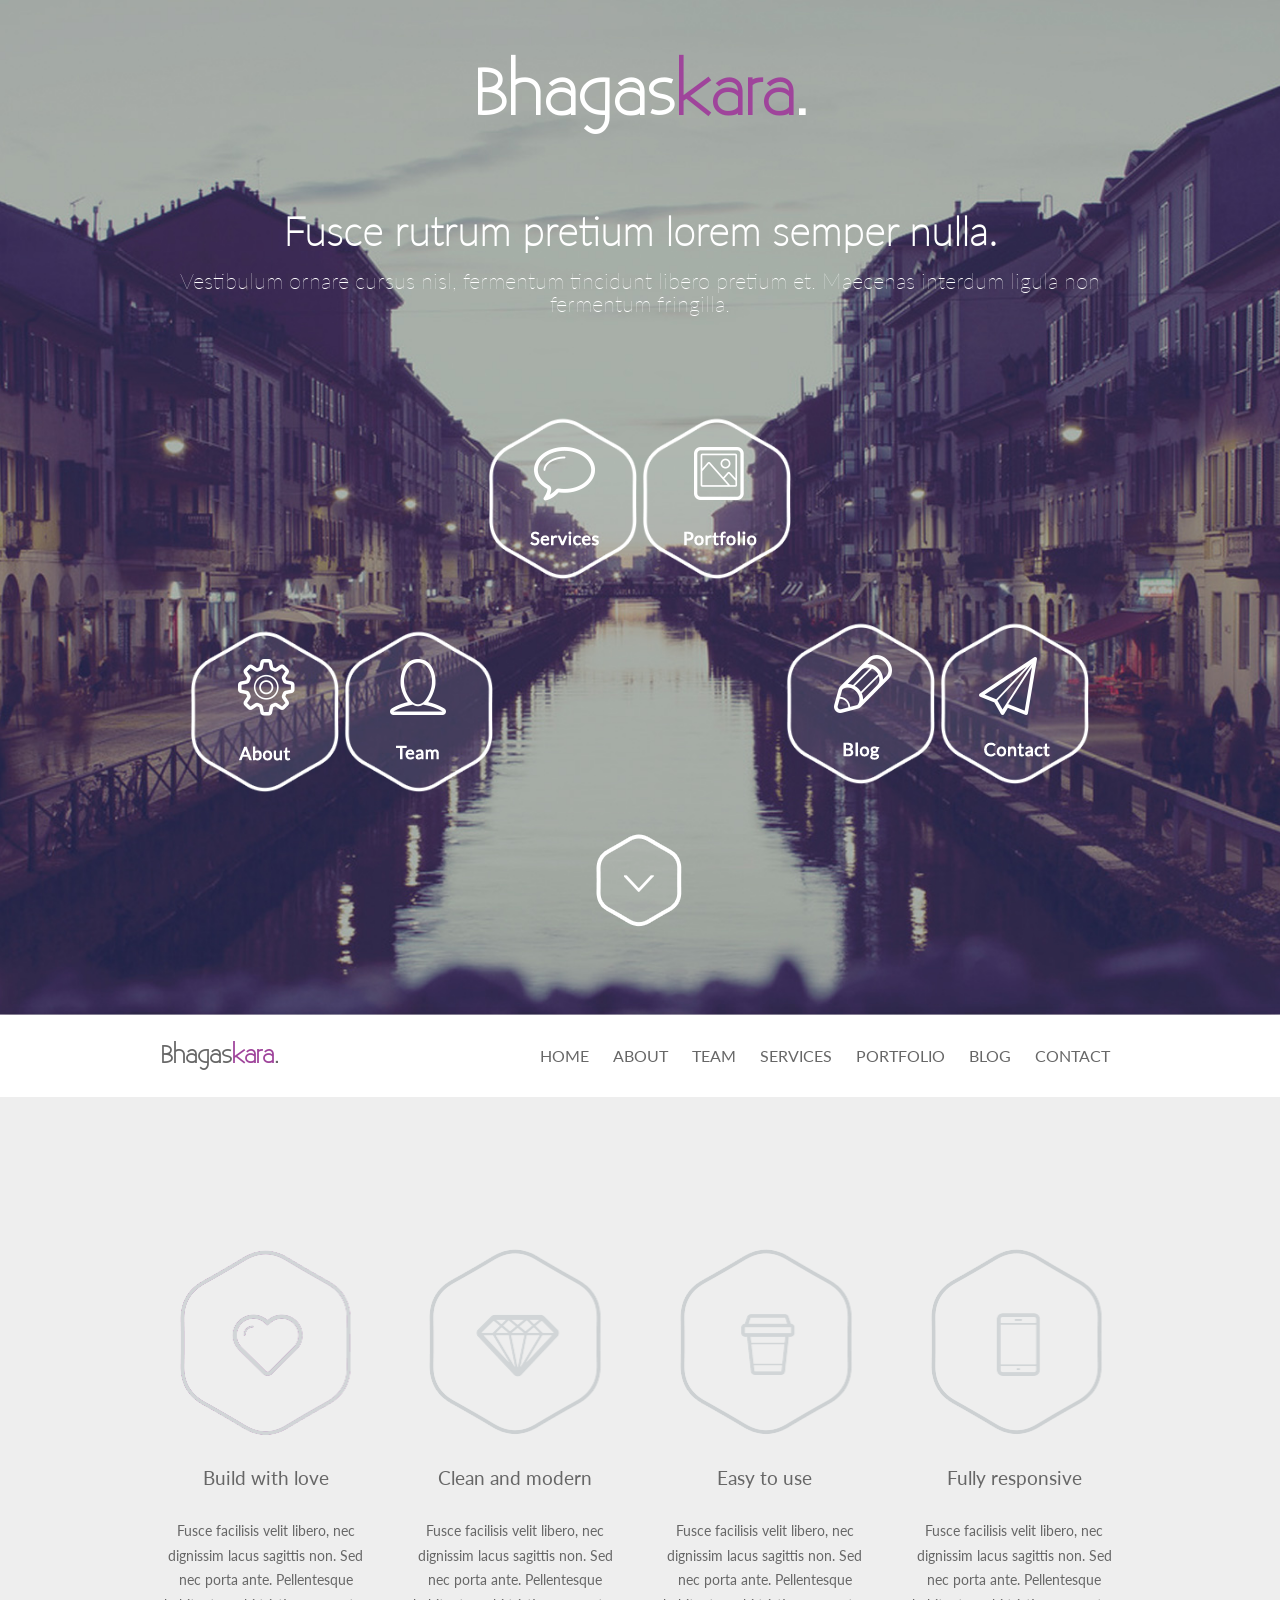
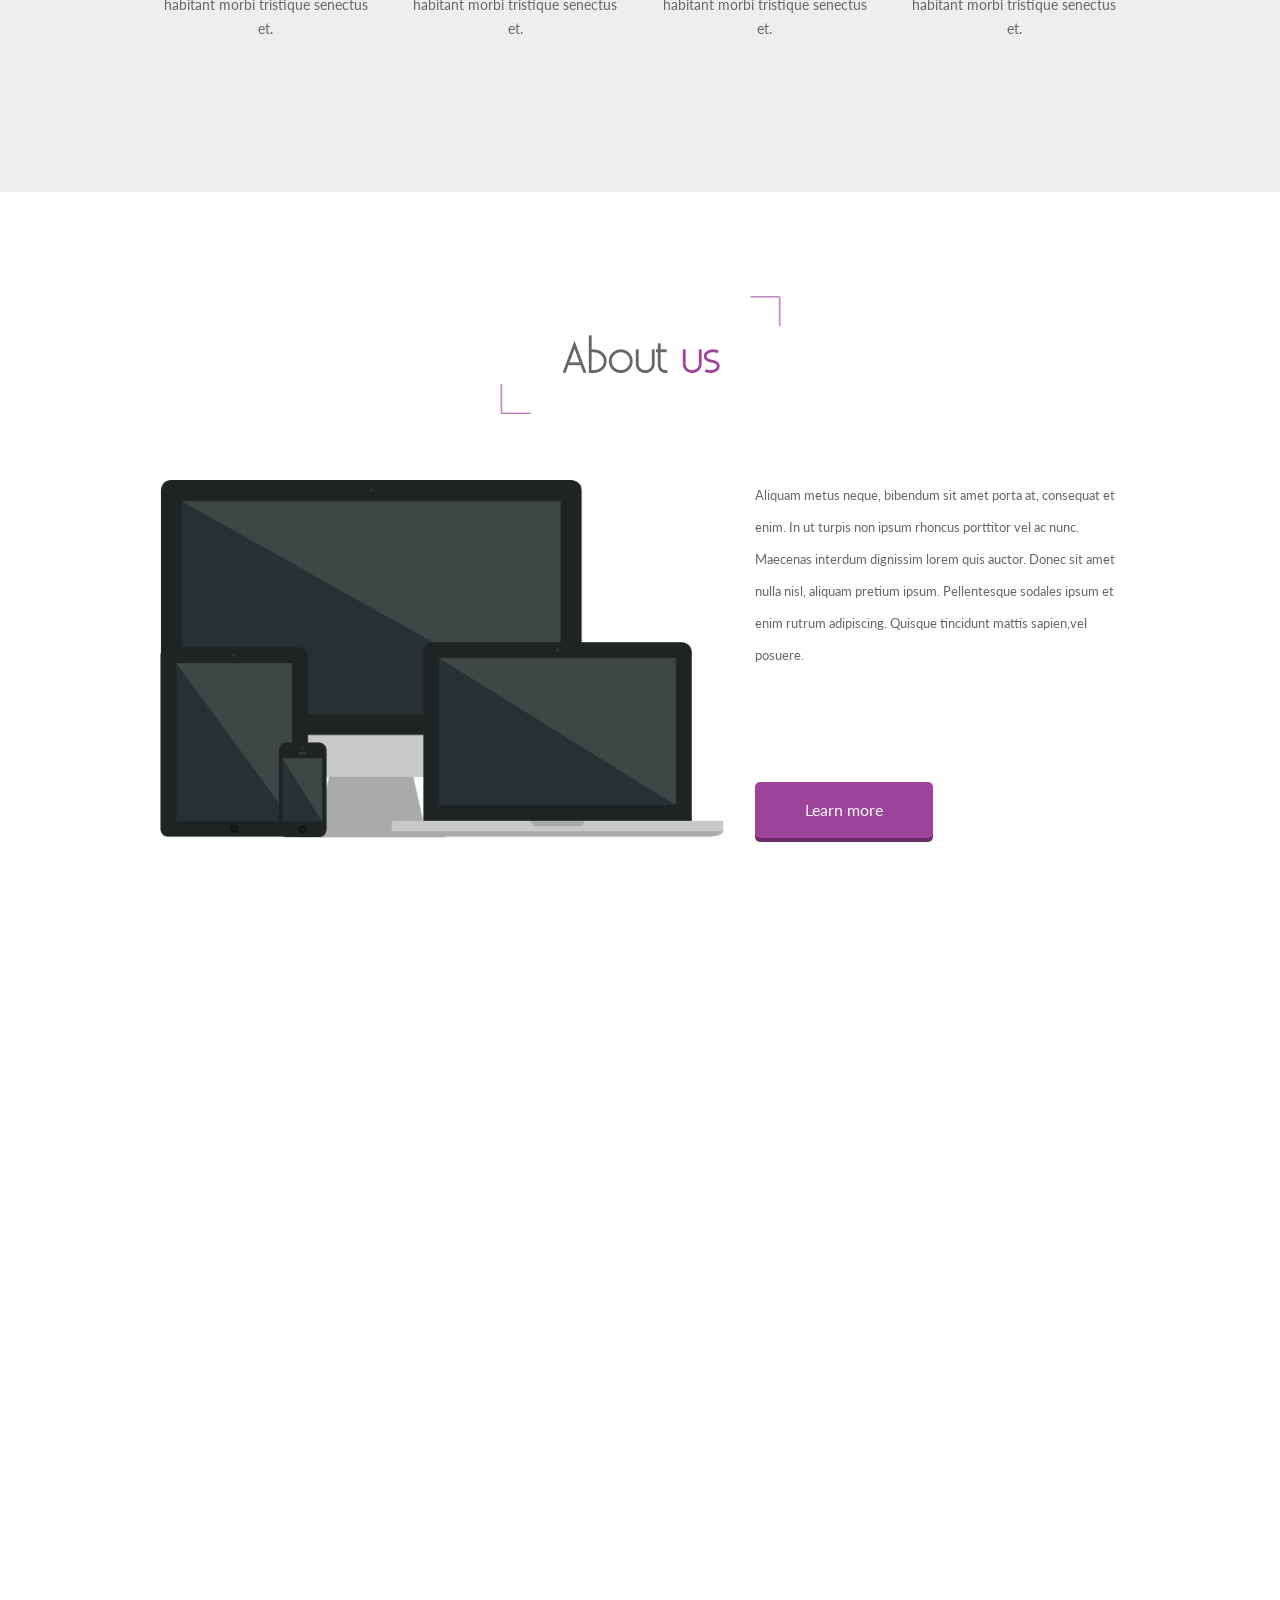
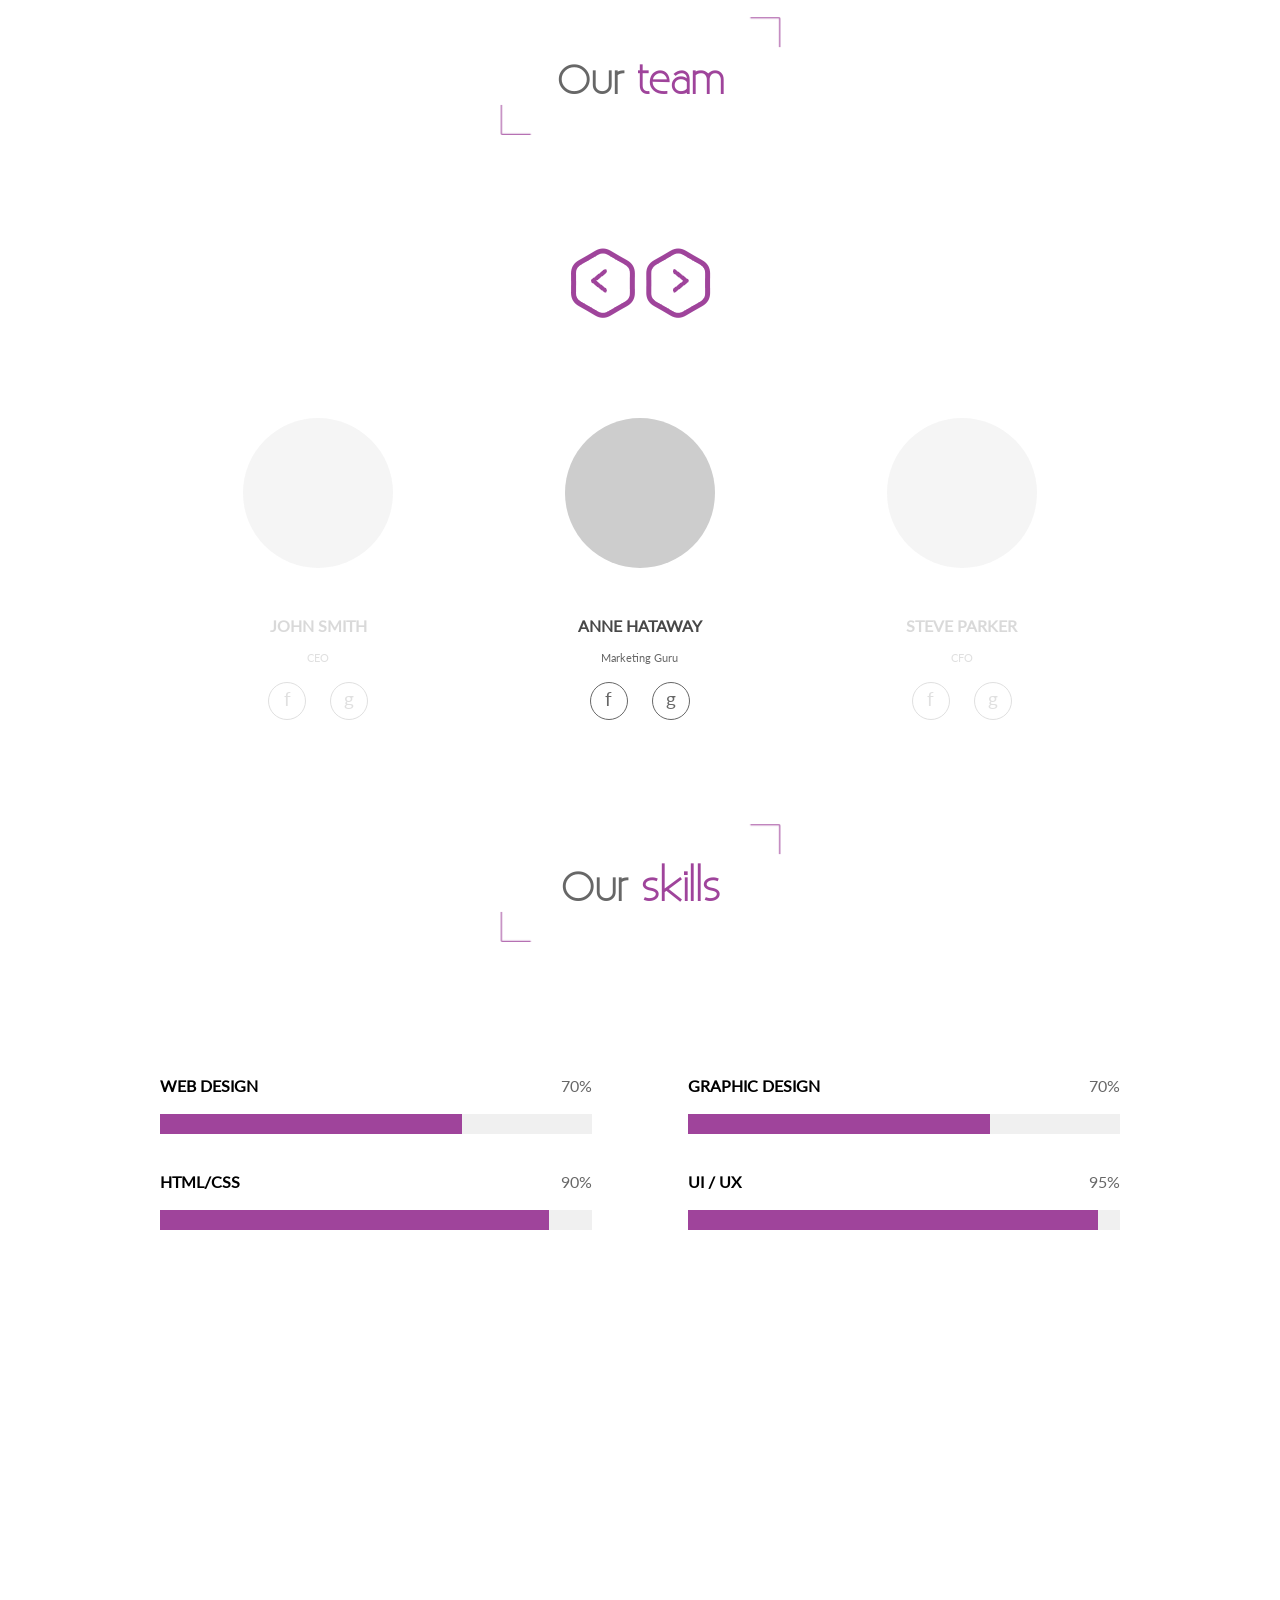
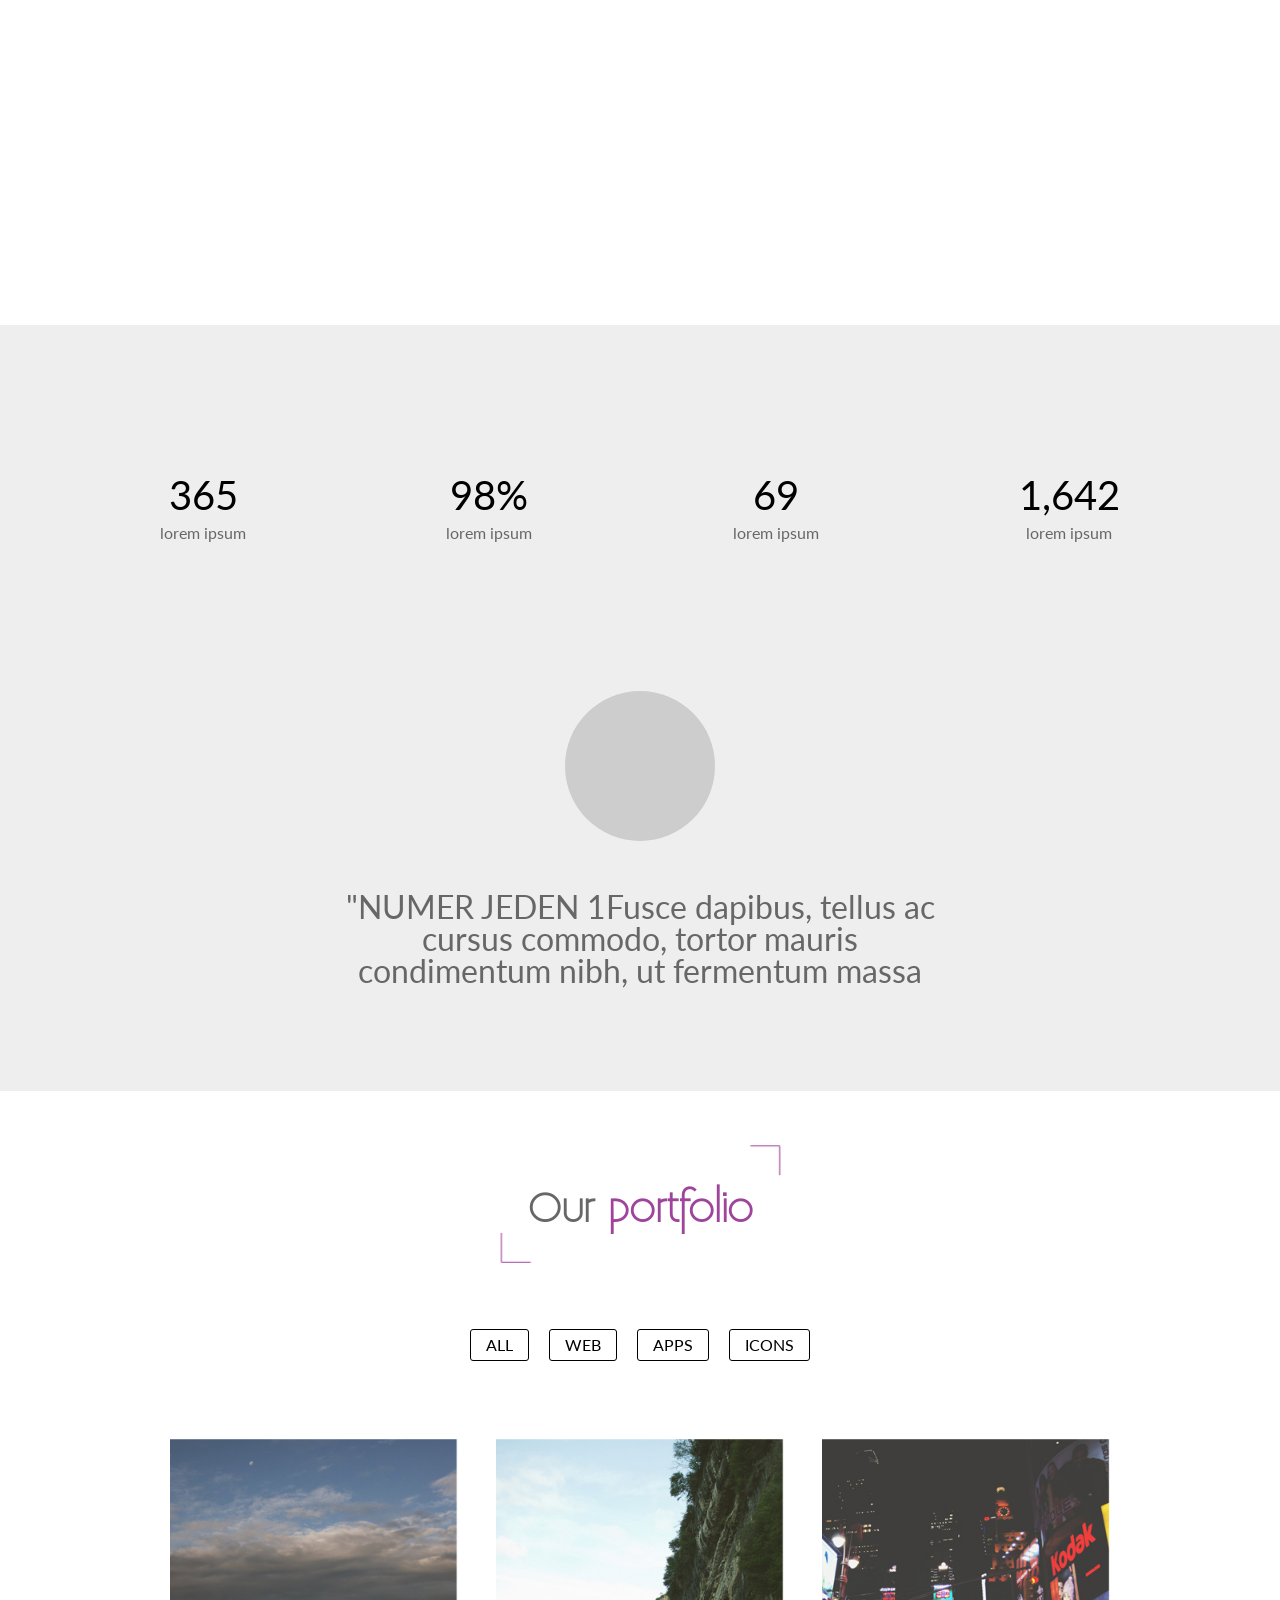
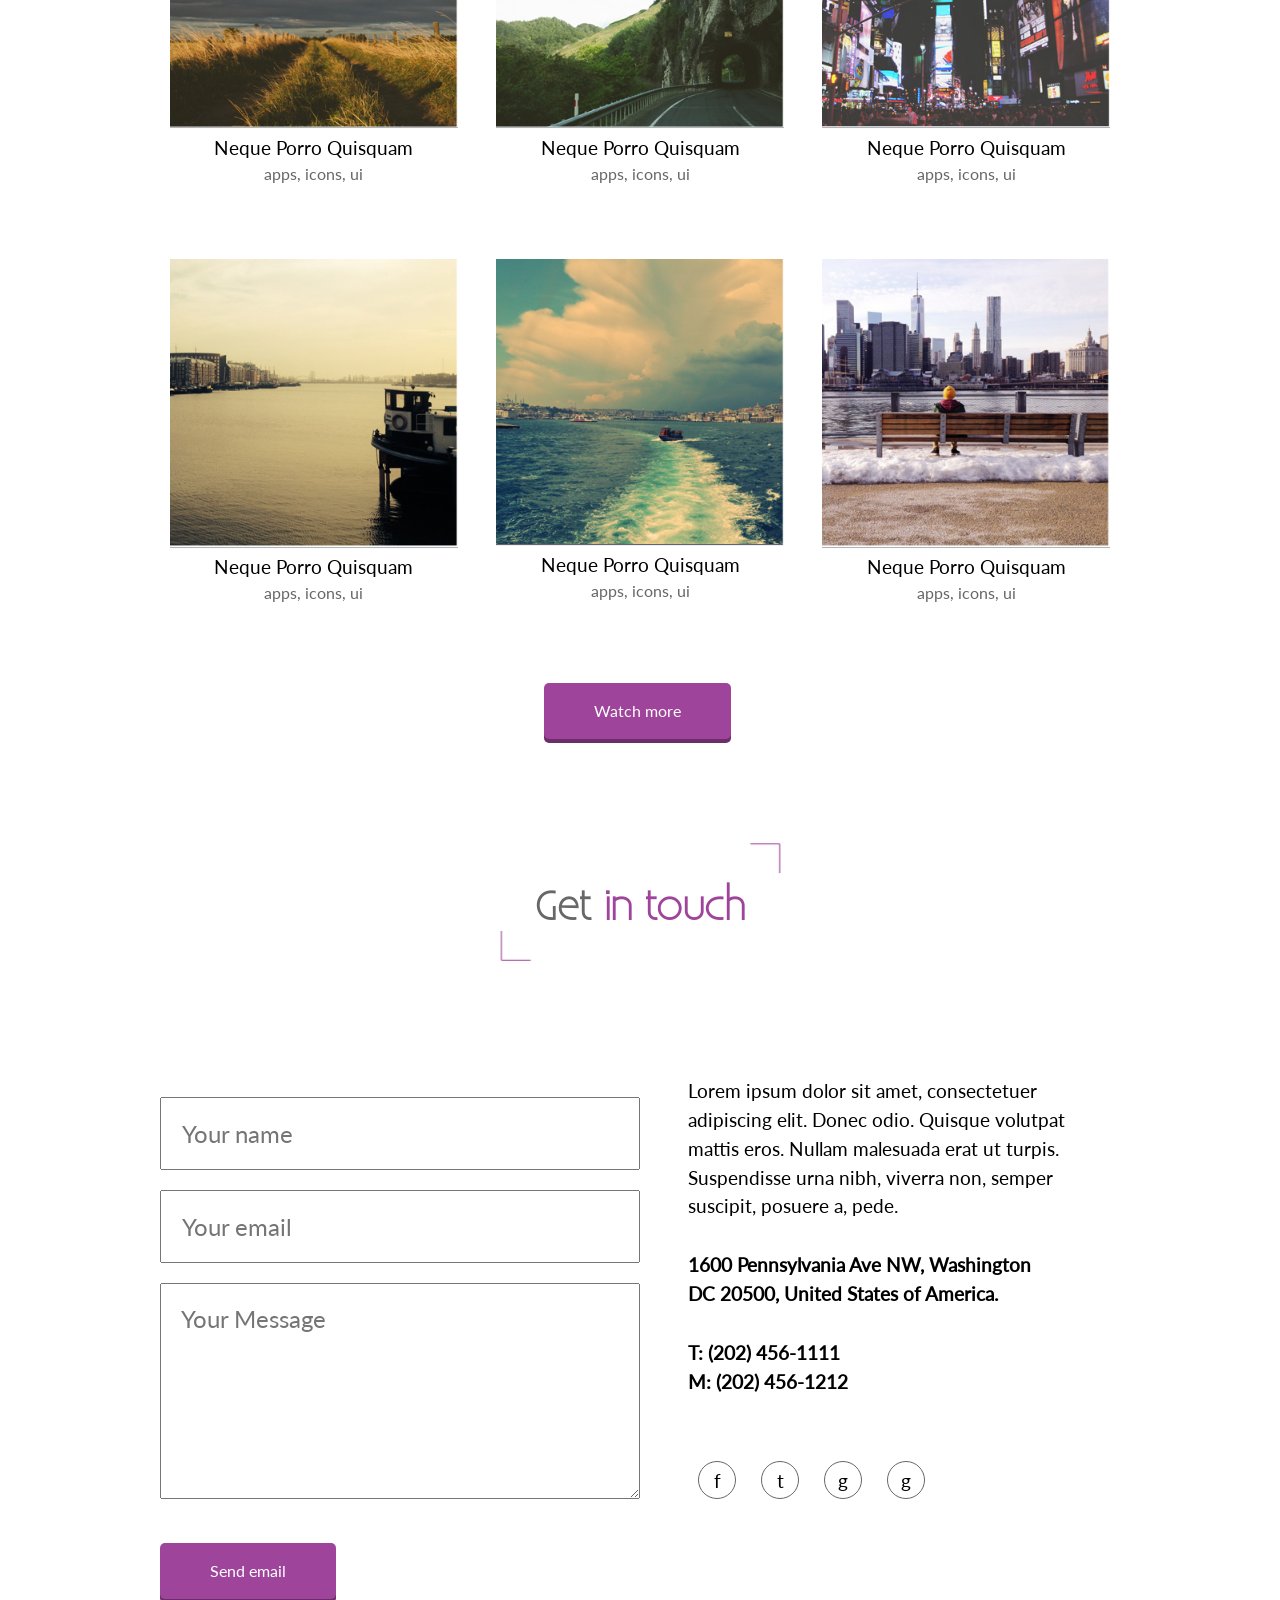
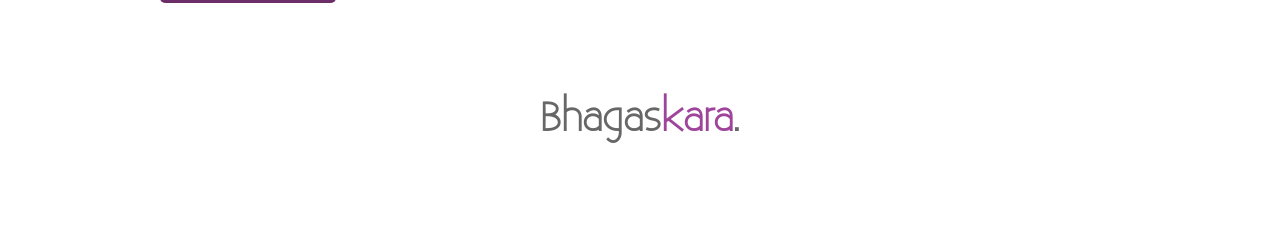
==== commit 1a34ec6c: "Added jQuery funcionality: tooltip appers when form is invalid" ====
--- a/index.html
+++ b/index.html
@@ -450,9 +450,18 @@
             </div>
             <div class="contact-content">
                 <div class="contact-form">
-                    <input type="text" name="yourName" placeholder="Your name">
-                    <input type="email" name="yourEmail" placeholder="Your email">
-                    <textarea name="yourMessage" placeholder="Your Message" rows="6"></textarea>
+                    <div class="box" data-text="Your name is too short">
+                        <input type="text" name="yourName" placeholder="Your name">
+                        <div class="tooltip">Your name is too short!</div>
+                    </div>
+                    <div class="bo" data-text="Invalid email address">
+                        <input type="email" name="yourEmail" placeholder="Your email">
+                        <div class="tooltipTwo">Type valid email address!</div>
+                    </div>
+                    <div class="bx" data-text="Tell us something more!">
+                        <textarea name="yourMessage" placeholder="Your Message" rows="6"></textarea>
+                        <div class="tooltipThree">Tell us something more!</div>
+                    </div>
                     <div class="button-line">
                         <a href="#" class="btn btn-sendEmail">Send email</a>
                     </div>
@@ -462,9 +471,10 @@
                     <p>1600 Pennsylvania Ave NW, Washington<br>DC 20500, United States of America.</p>
                     <p>T: (202) 456-1111<br>M: (202) 456-1212</p>
                     <div class="social-icons">
-                        <div class="fb-icon"><a href="#">f</a></div>
-                        <div class="tw-icon"><a href="#">t</a></div>
-                        <div class="g-icon"><a href="#">g</a></div>
+                        <div class="fb-icon"><a href="http://www.facebook.com">f</a></div>
+                        <div class="tw-icon"><a href="http://www.twitter.com">t</a></div>
+                        <div class="g-icon"><a href="http://www.google.com">g</a></div>
+                        <div class="g-icon"><a href="http://www.google.com">g</a></div>
                     </div>
                 </div>
             </div>
--- a/css/style.css
+++ b/css/style.css
@@ -557,7 +557,24 @@
     padding-right: 5%;
     position: relative;
     width: 55%; }
-    .contact-content .contact-form > *:not(a) {
+    .contact-content .contact-form .tooltip, .contact-content .contact-form .tooltipTwo, .contact-content .contact-form .tooltipThree {
+      background: #9F449B;
+      border-radius: 10px;
+      box-shadow: 0 5px 20px -2px #000;
+      color: #fff;
+      font-size: 16px;
+      padding: 10px 20px;
+      position: absolute;
+      top: 0;
+      right: 0;
+      display: none;
+      z-index: 100;
+      width: 200px; }
+    .contact-content .contact-form .tooltipTwo {
+      top: 100px; }
+    .contact-content .contact-form .tooltipThree {
+      top: 200px; }
+    .contact-content .contact-form > div > *:not(a) {
       display: block;
       font-family: "latoregular", sans-serif;
       font-size: 1.5rem;
@@ -621,4 +638,7 @@
       color: #fff;
       transition: .2s; }
 
+.box {
+  position: relative; }
+
 /*# sourceMappingURL=style.css.map */
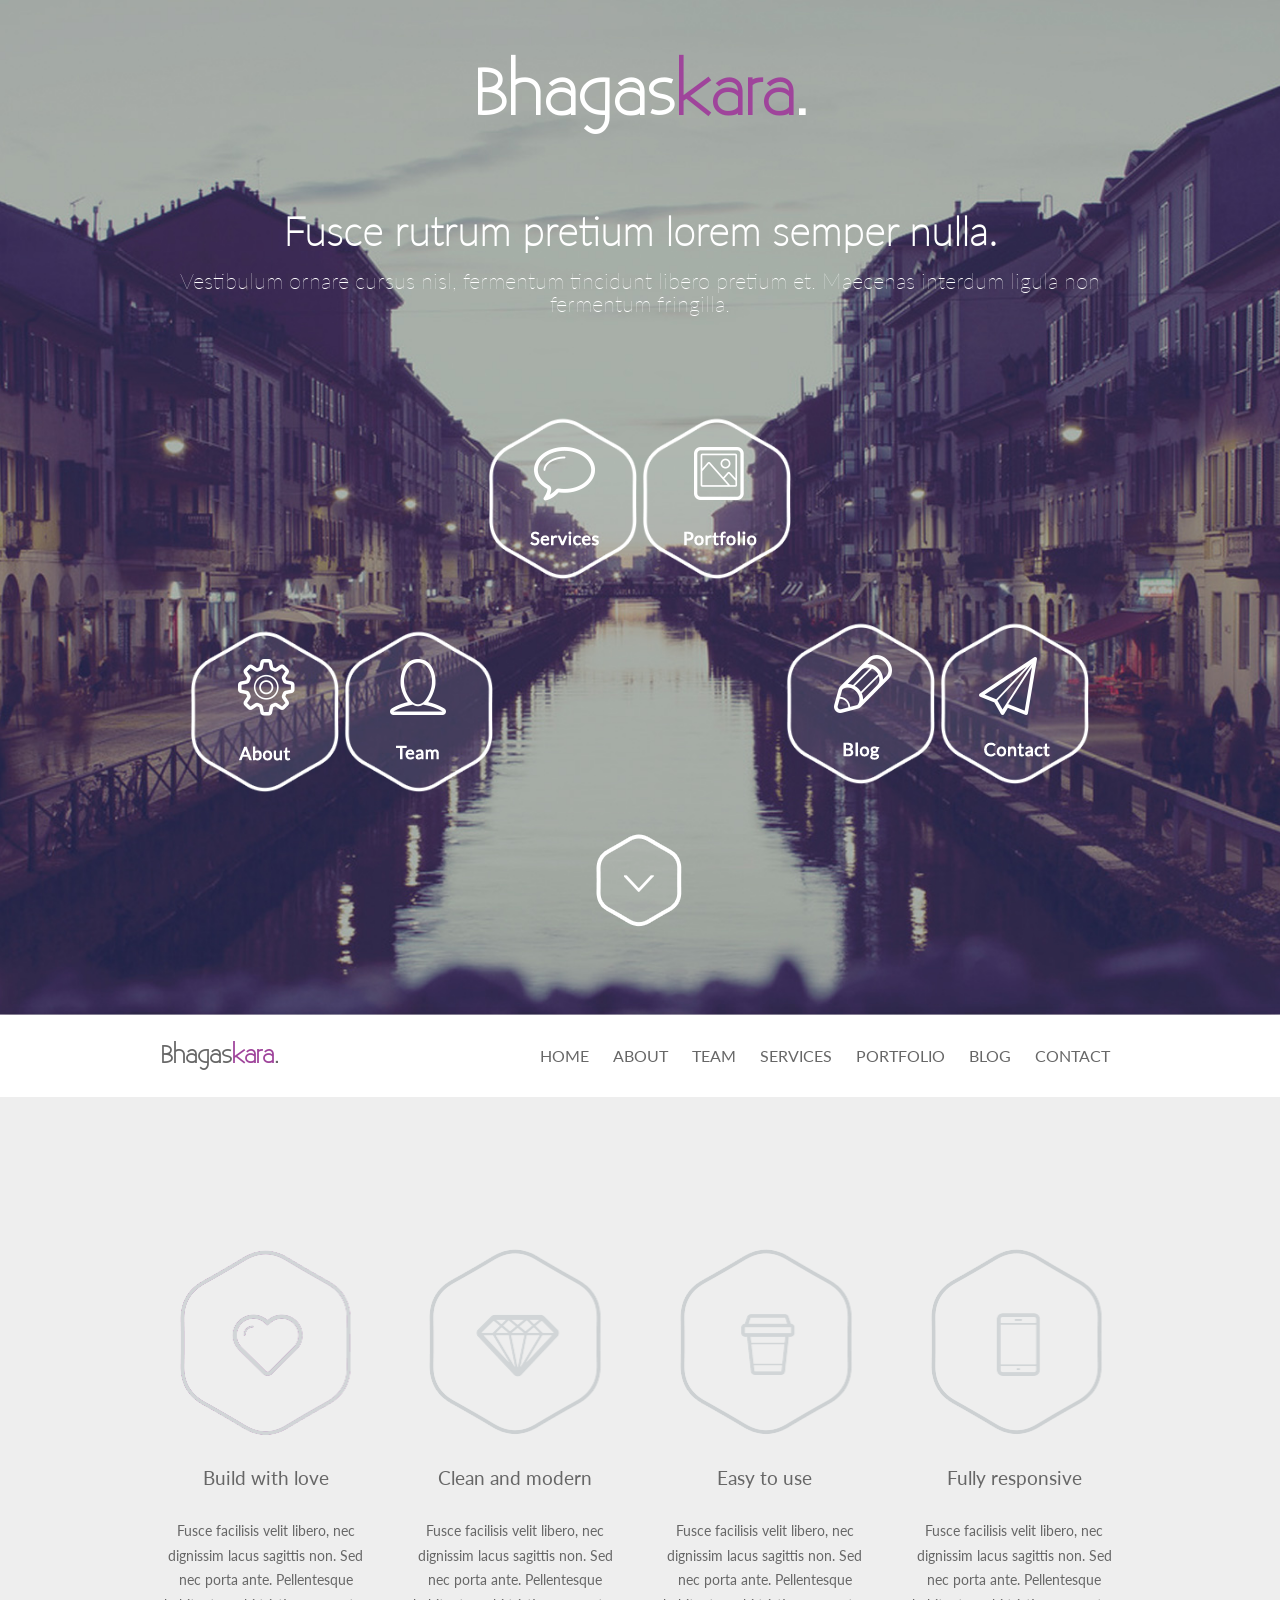
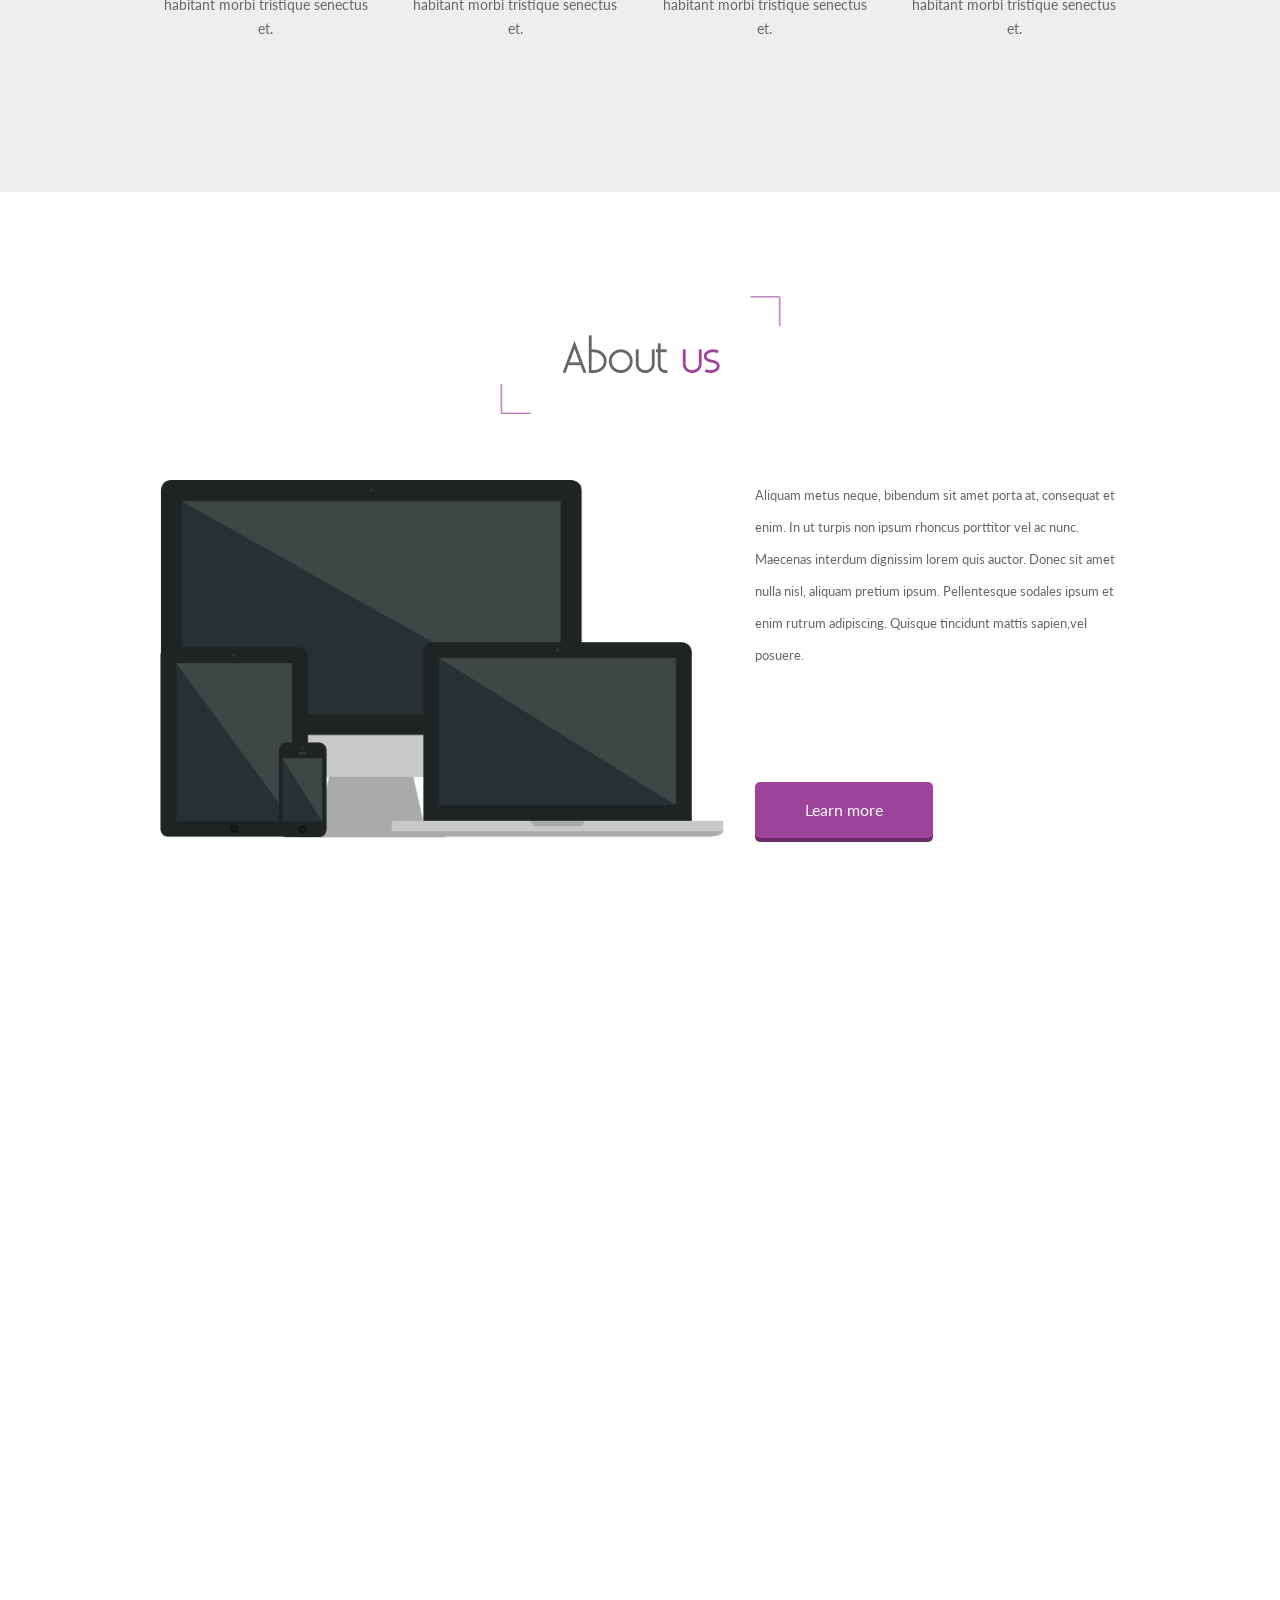
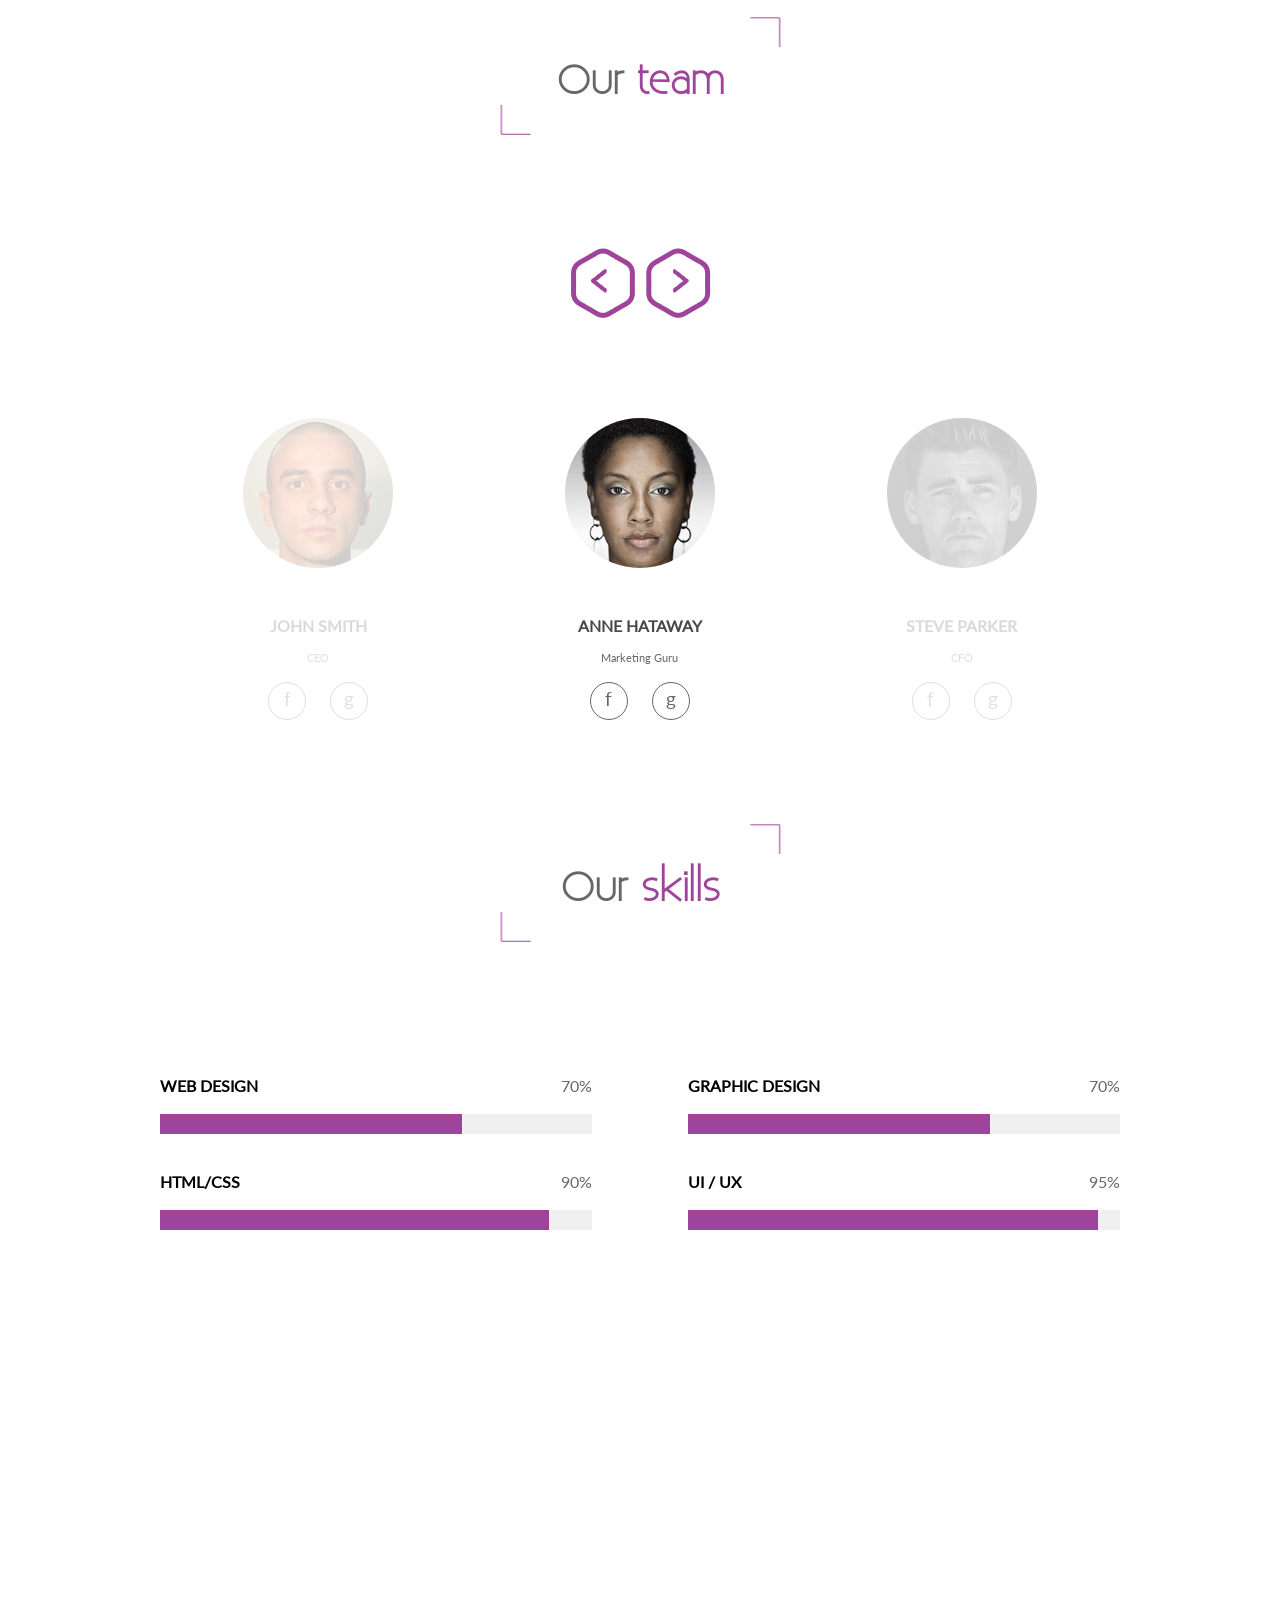
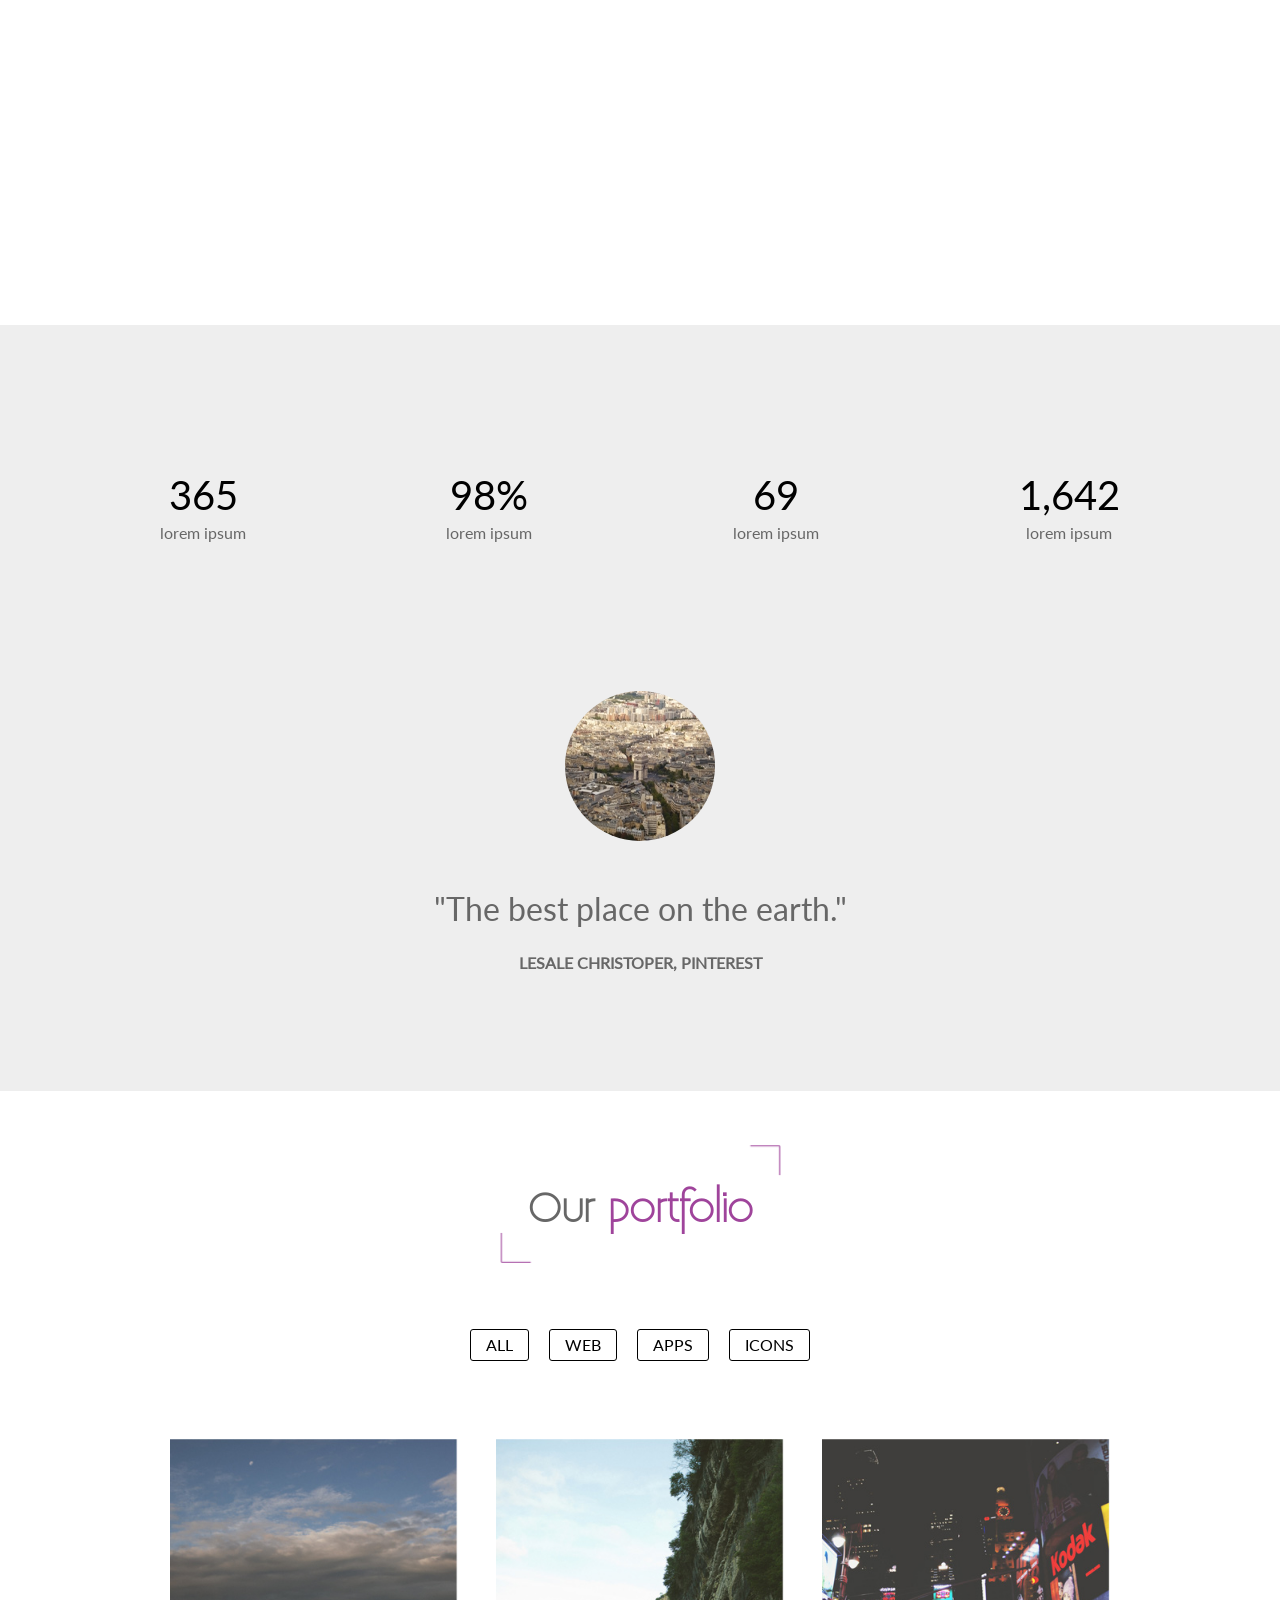
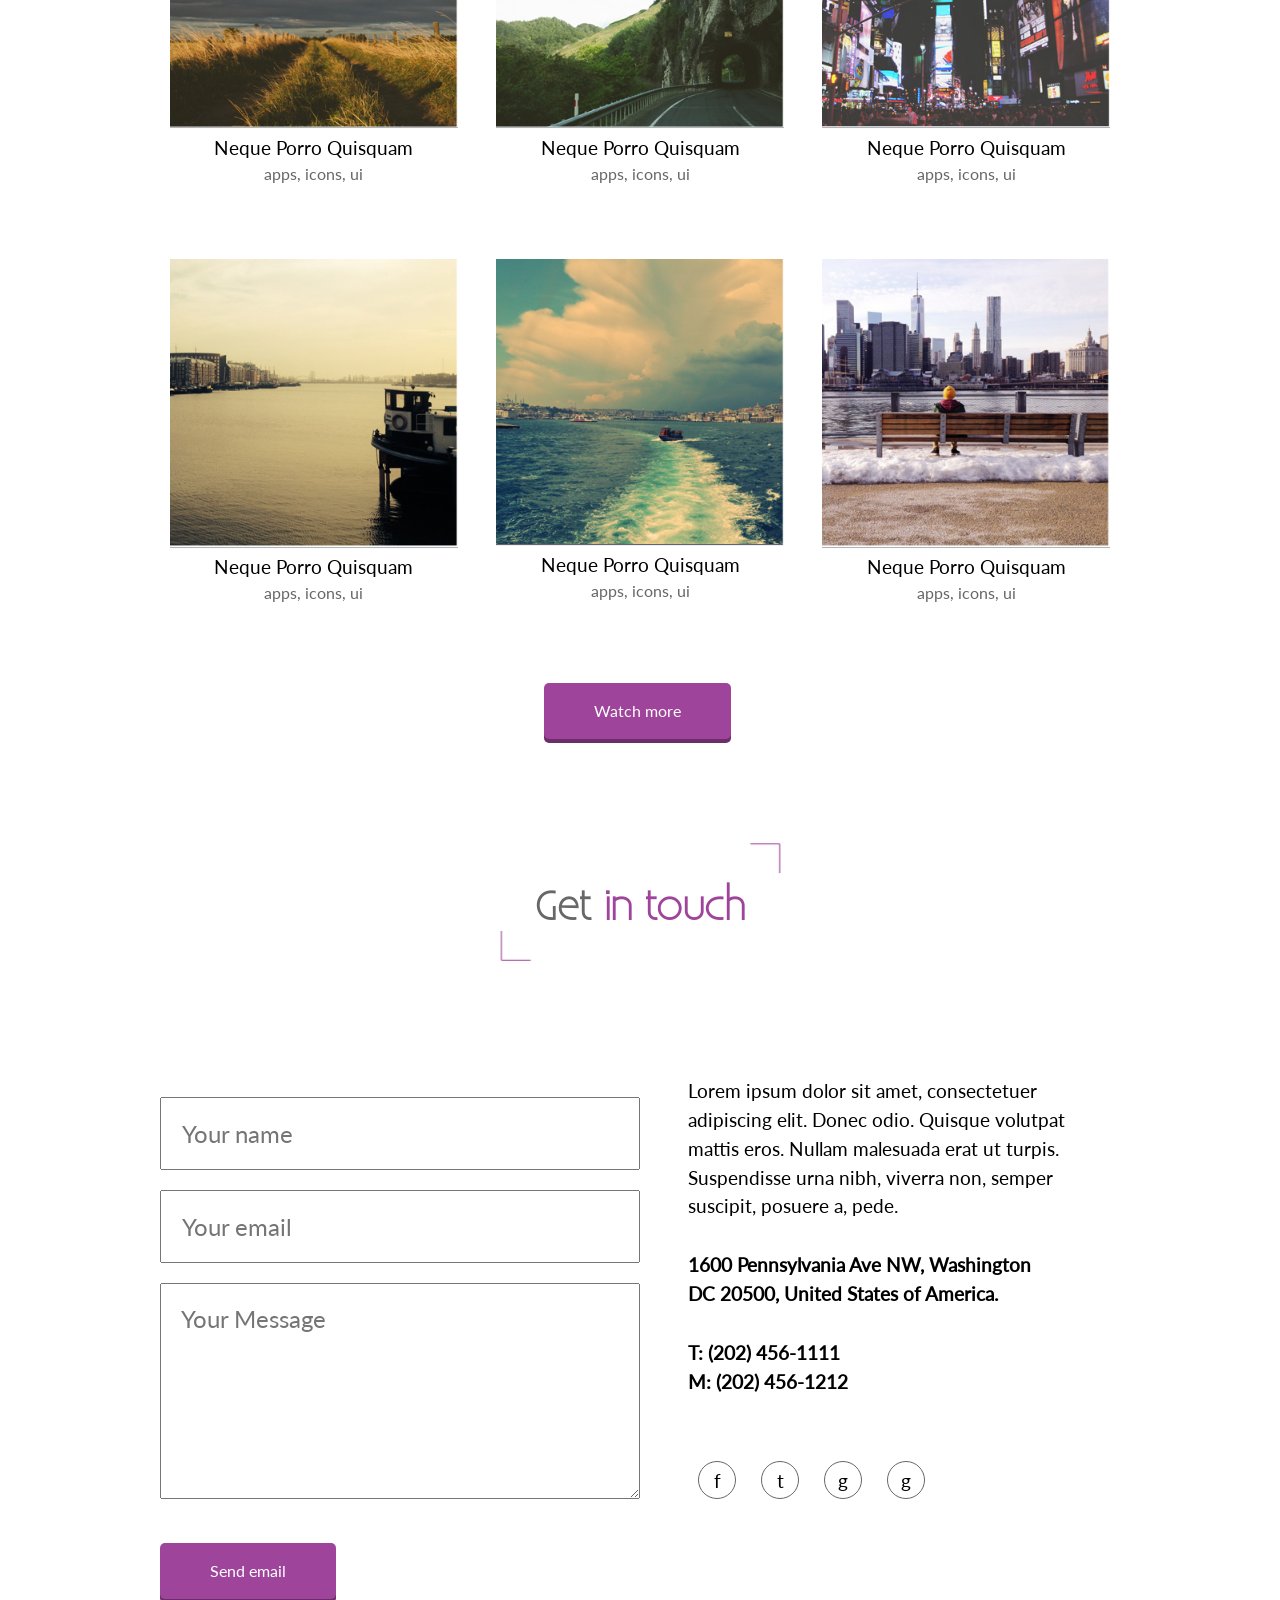
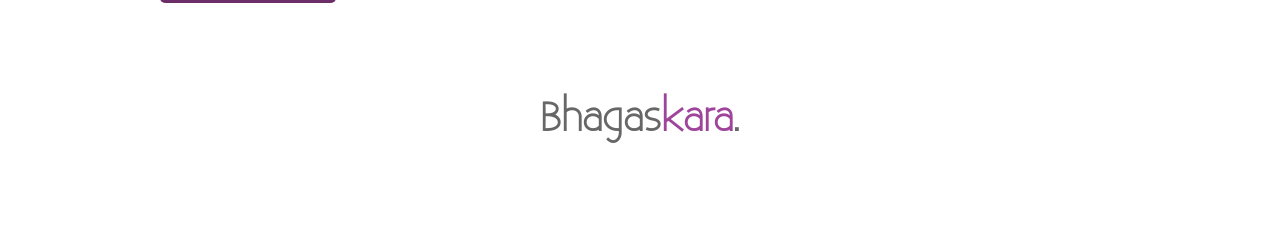
==== commit eb28cabb: "added pictures to the sliders" ====
--- a/index.html
+++ b/index.html
@@ -160,7 +160,7 @@
 
             <div class="team-content">
                 <div class="team-member">
-                    <div class="team-member-img"></div>
+                    <div class="team-member-img-first"></div>
                     <h4>John Smith</h4>
                     <p>CEO</p>
                     <div class="social-icons">
@@ -169,7 +169,7 @@
                     </div>
                 </div>
                 <div class="team-member" data-web="90" data-ui="90">
-                    <div class="team-member-img"></div>
+                    <div class="team-member-img-second"></div>
                     <h4>Anne Hataway</h4>
                     <p>Marketing Guru</p>
                     <div class="social-icons">
@@ -178,7 +178,7 @@
                     </div>
                 </div>
                 <div class="team-member">
-                    <div class="team-member-img"></div>
+                    <div class="team-member-img-third"></div>
                     <h4>Steve Parker</h4>
                     <p>CFO</p>
                     <div class="social-icons">
@@ -363,24 +363,24 @@
             <div class="testimonials-container">
                 <div class="testimonials-window">
                     <div class="testimonials-slide">
-                        <div class="testimonials-img"></div>
-                        <p>"NUMER JEDEN 1Fusce dapibus, tellus ac cursus commodo, tortor mauris condimentum nibh, ut fermentum massa justo sit amet risus."</p>
+                        <div class="testimonials-img"><img src="images/testi1.JPG"></div>
+                        <p>"The best place on the earth."</p>
                         <p>Lesale Christoper, Pinterest</p>
                     </div>
                     <div class="testimonials-slide">
-                        <div class="testimonials-img"></div>
-                        <p>"NUMER DWA 2Fusce dapibus, tellus ac cursus commodo, tortor mauris condimentum nibh, ut fermentum massa justo sit amet risus."</p>
-                        <p>Lesale Christoper, Pinterest</p>
+                        <div class="testimonials-img"><img src="images/testi2.JPG"></div>
+                        <p>"Go up there!"</p>
+                        <p>Frank Brick, Twitter</p>
                     </div>
                     <div class="testimonials-slide">
-                        <div class="testimonials-img"></div>
-                        <p>"NUMER TRZY 3Fusce dapibus, tellus ac cursus commodo, tortor mauris condimentum nibh, ut fermentum massa justo sit amet risus."</p>
-                        <p>Lesale Christoper, Pinterest</p>
+                        <div class="testimonials-img"><img src="images/testi3.JPG"></div>
+                        <p>"You can't get bored in this place!"</p>
+                        <p>Jeremy Molton, Flickr</p>
                     </div>
                     <div class="testimonials-slide">
-                        <div class="testimonials-img"></div>
-                        <p>"NUMER CZTERY 4 Fusce dapibus, tellus ac cursus commodo, tortor mauris condimentum nibh, ut fermentum massa justo sit amet risus."</p>
-                        <p>Lesale Christoper, Pinterest</p>
+                        <div class="testimonials-img"><img src="images/testi4.JPG"></div>
+                        <p>"Make your dream come true and come here!"</p>
+                        <p>Brad Tenese, Trip Advisor</p>
                     </div>
                 </div>
             </div>
--- a/css/style.css
+++ b/css/style.css
@@ -309,12 +309,30 @@
   margin-bottom: 100px; }
   .team-content .team-member {
     width: 33%; }
-    .team-content .team-member .team-member-img {
+    .team-content .team-member .team-member-img-first {
       background-color: #CDCDCD;
       border-radius: 50%;
       height: 150px;
       margin: 0 auto 50px;
-      width: 150px; }
+      width: 150px;
+      background: url("../images/faceThree.jpg") center center;
+      background-size: cover; }
+    .team-content .team-member .team-member-img-second {
+      background-color: #CDCDCD;
+      border-radius: 50%;
+      height: 150px;
+      margin: 0 auto 50px;
+      width: 150px;
+      background: url("../images/faceOneE.jpg") center center;
+      background-size: cover; }
+    .team-content .team-member .team-member-img-third {
+      background-color: #CDCDCD;
+      border-radius: 50%;
+      height: 150px;
+      margin: 0 auto 50px;
+      width: 150px;
+      background: url("../images/faceTwo.jpg") center center;
+      background-size: cover; }
     .team-content .team-member h4 {
       color: #484848;
       font-weight: bold;
@@ -413,7 +431,7 @@
 
 .testimonials-container {
   margin-top: 100px; }
-  .testimonials-container .testimonials-img {
+  .testimonials-container .testimonials-img img {
     background-color: #CDCDCD;
     border-radius: 50%;
     height: 150px;
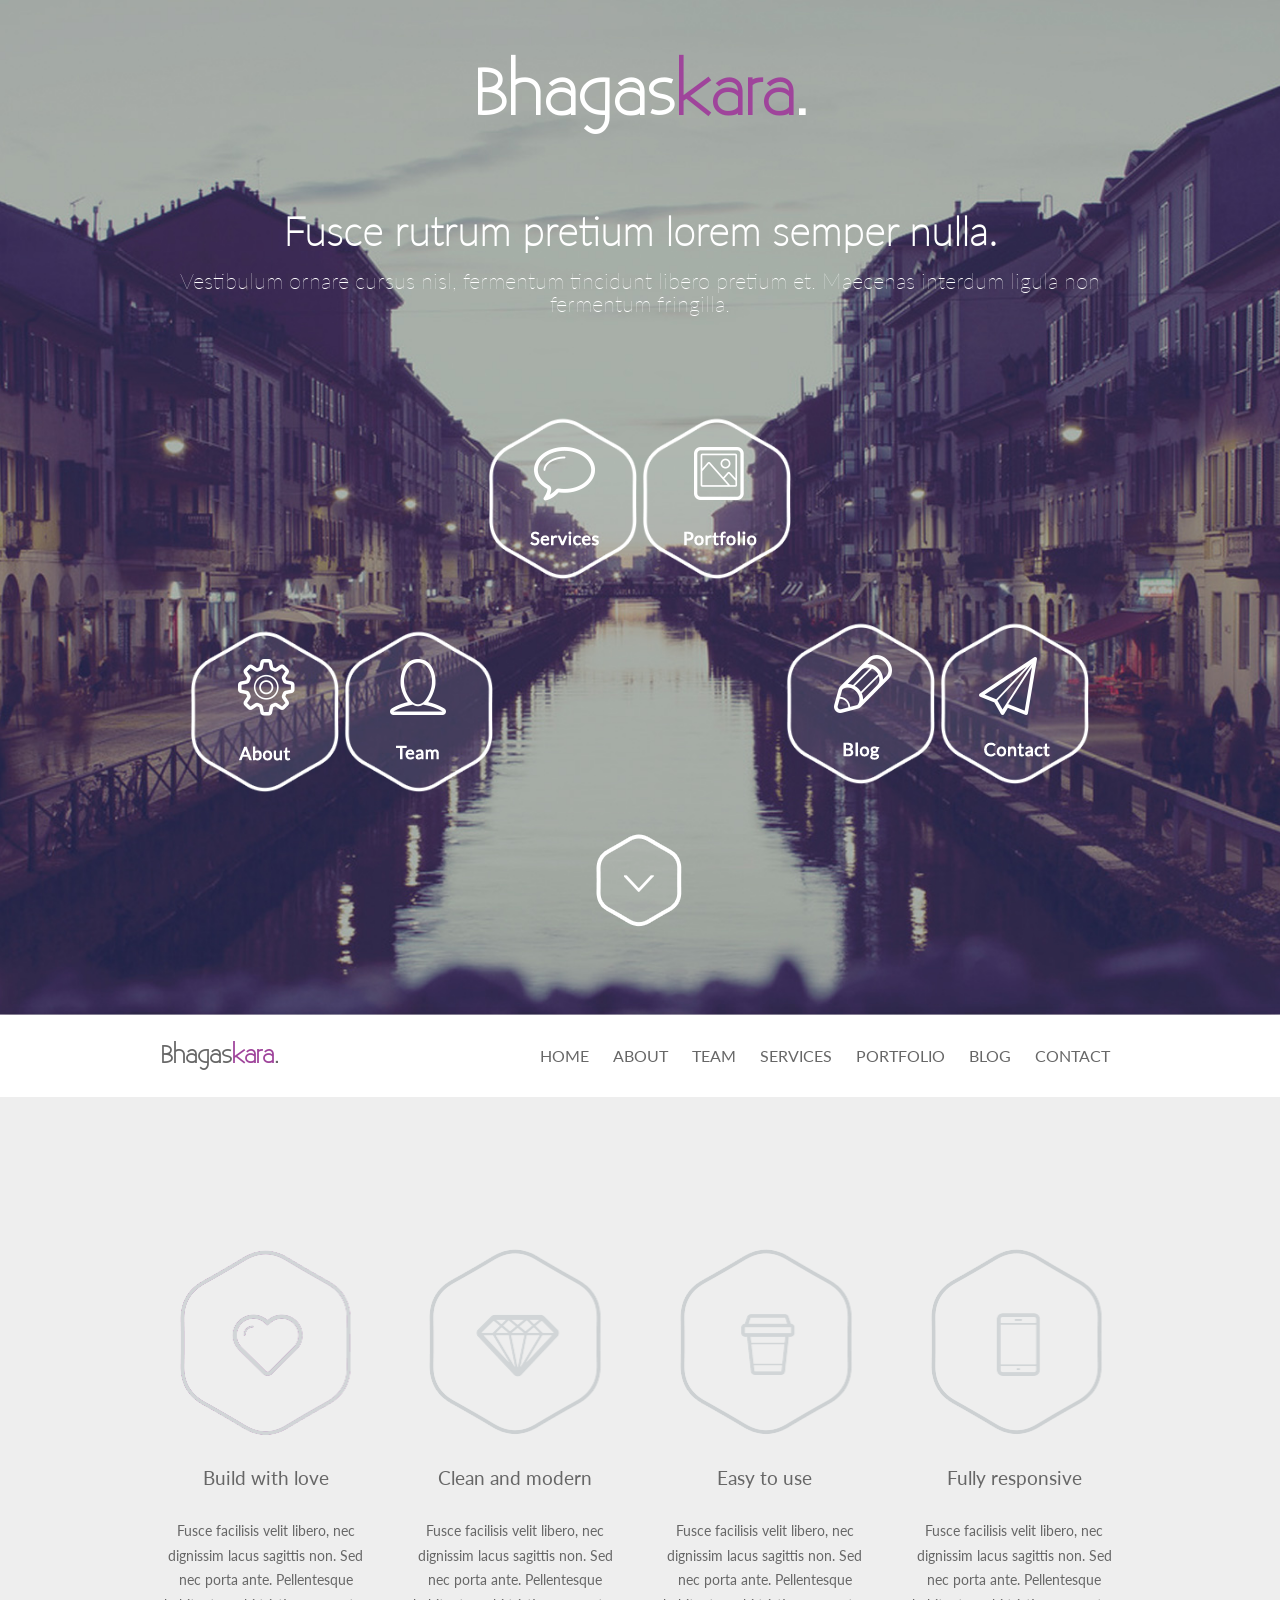
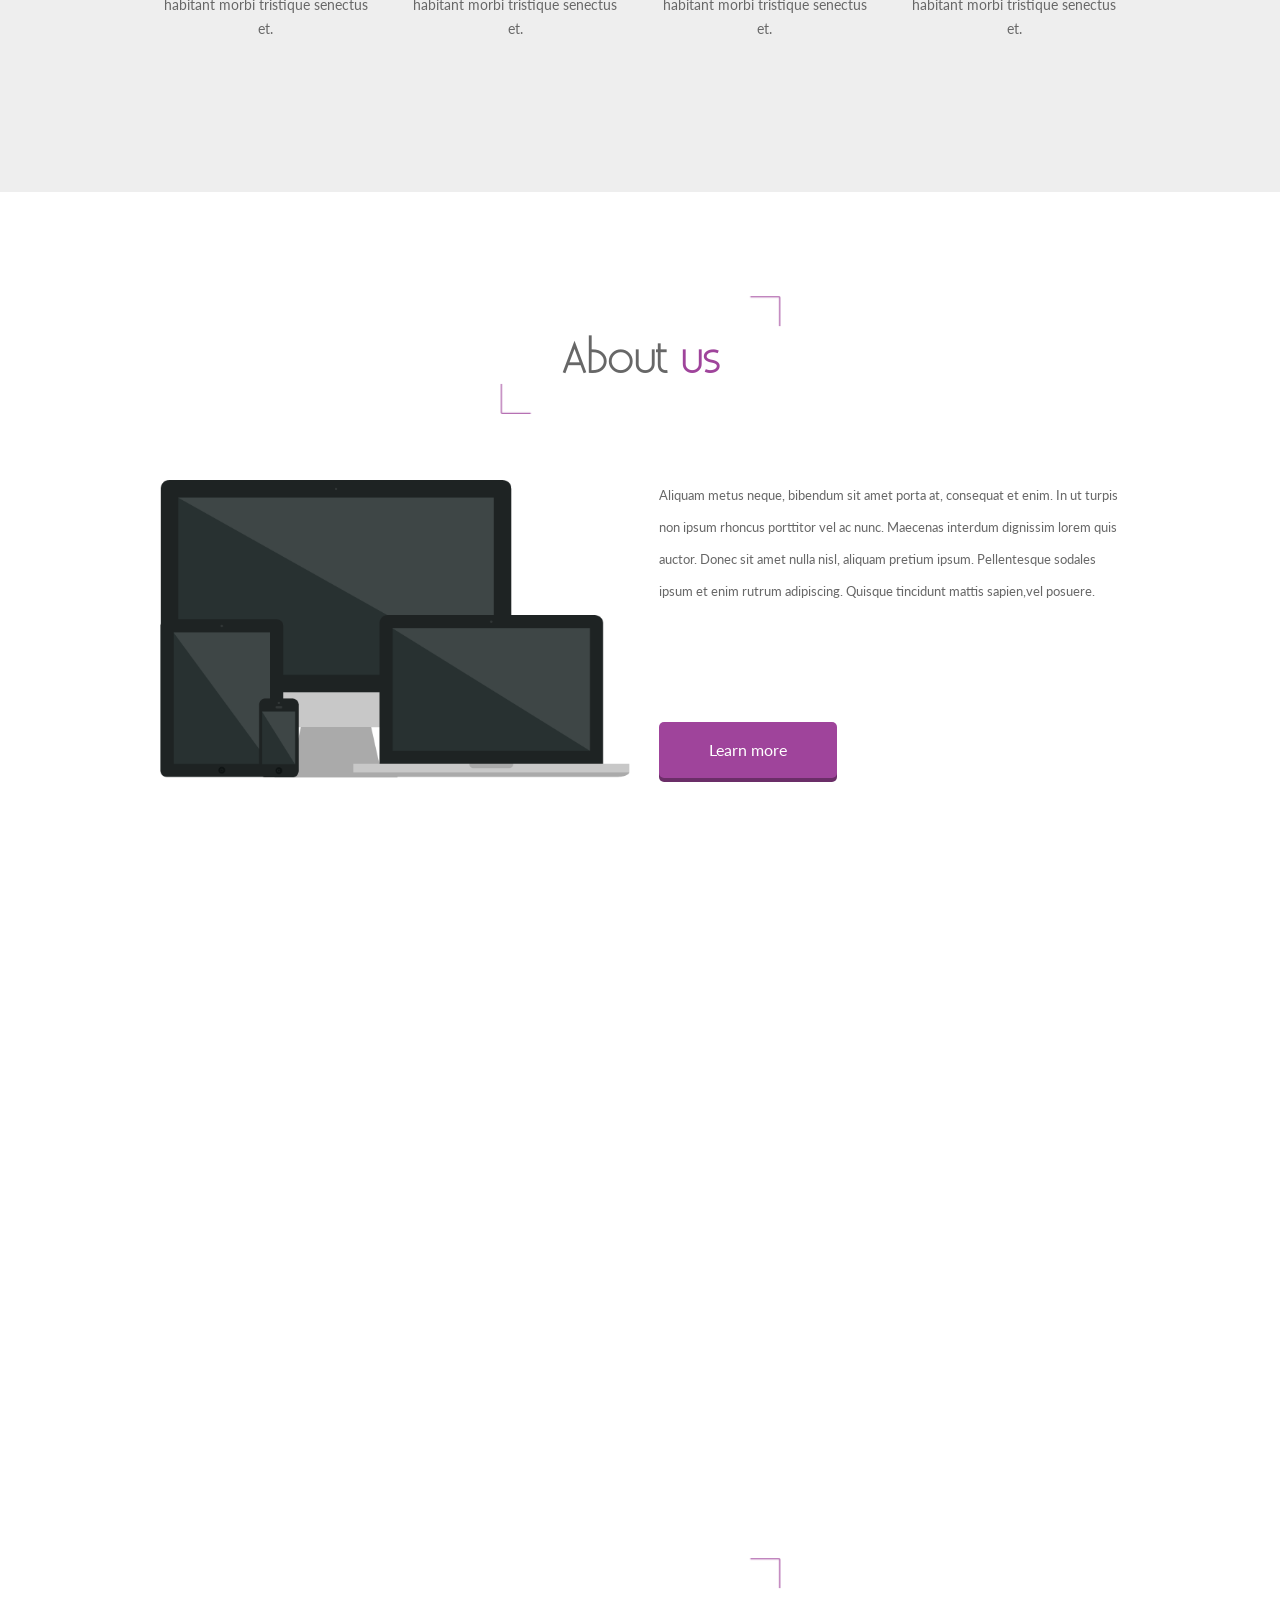
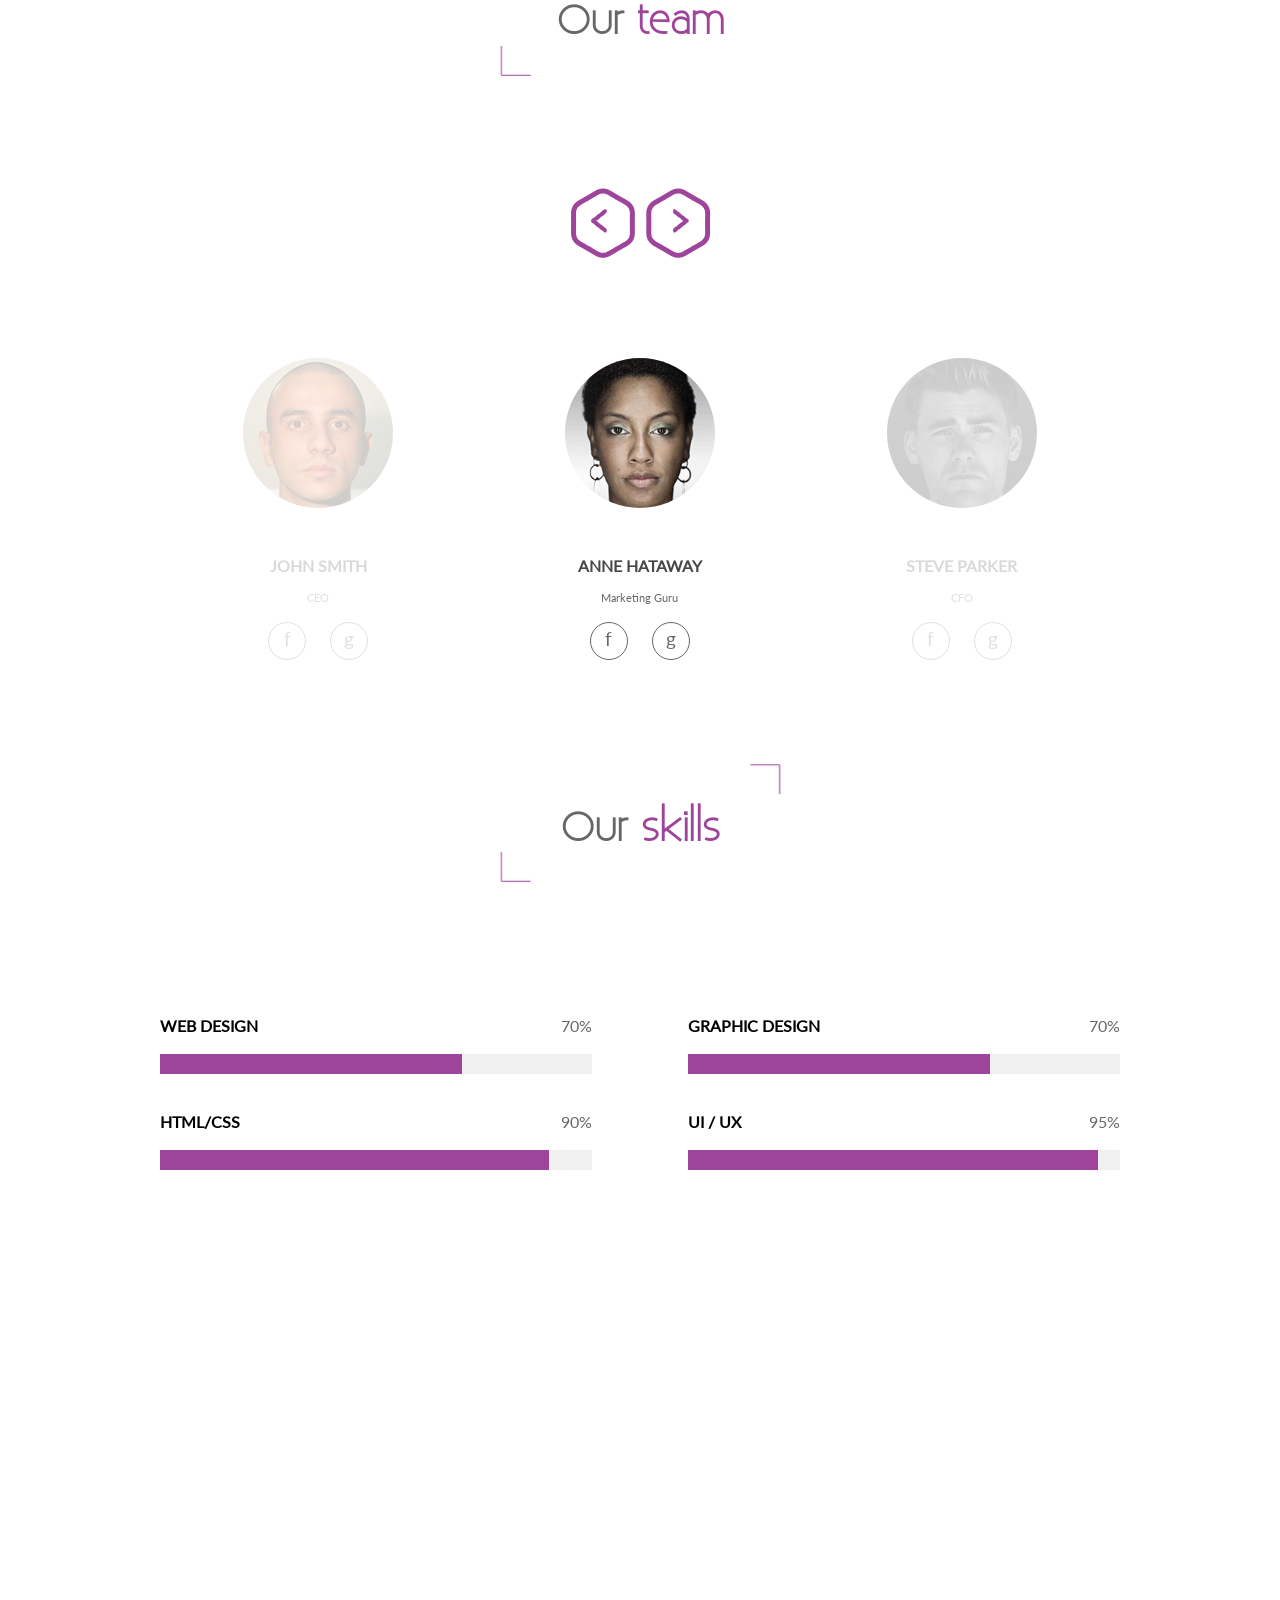
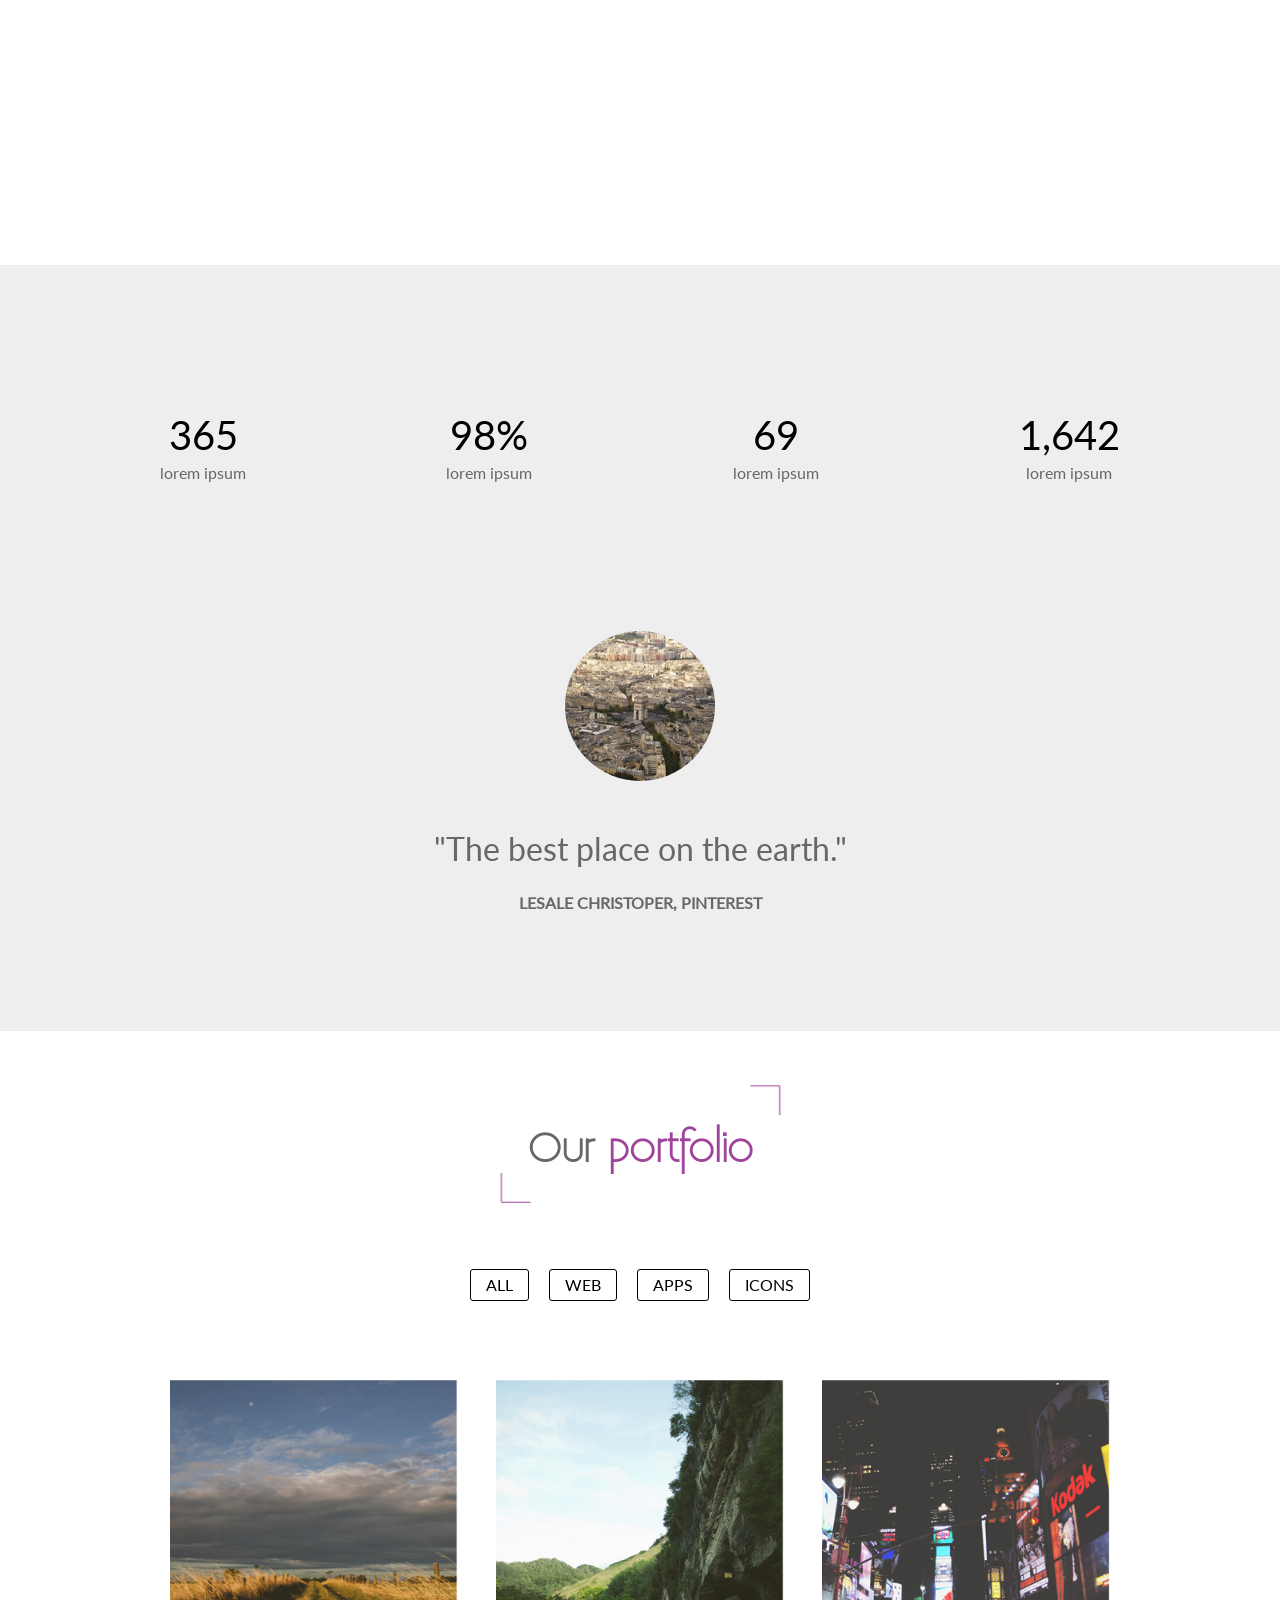
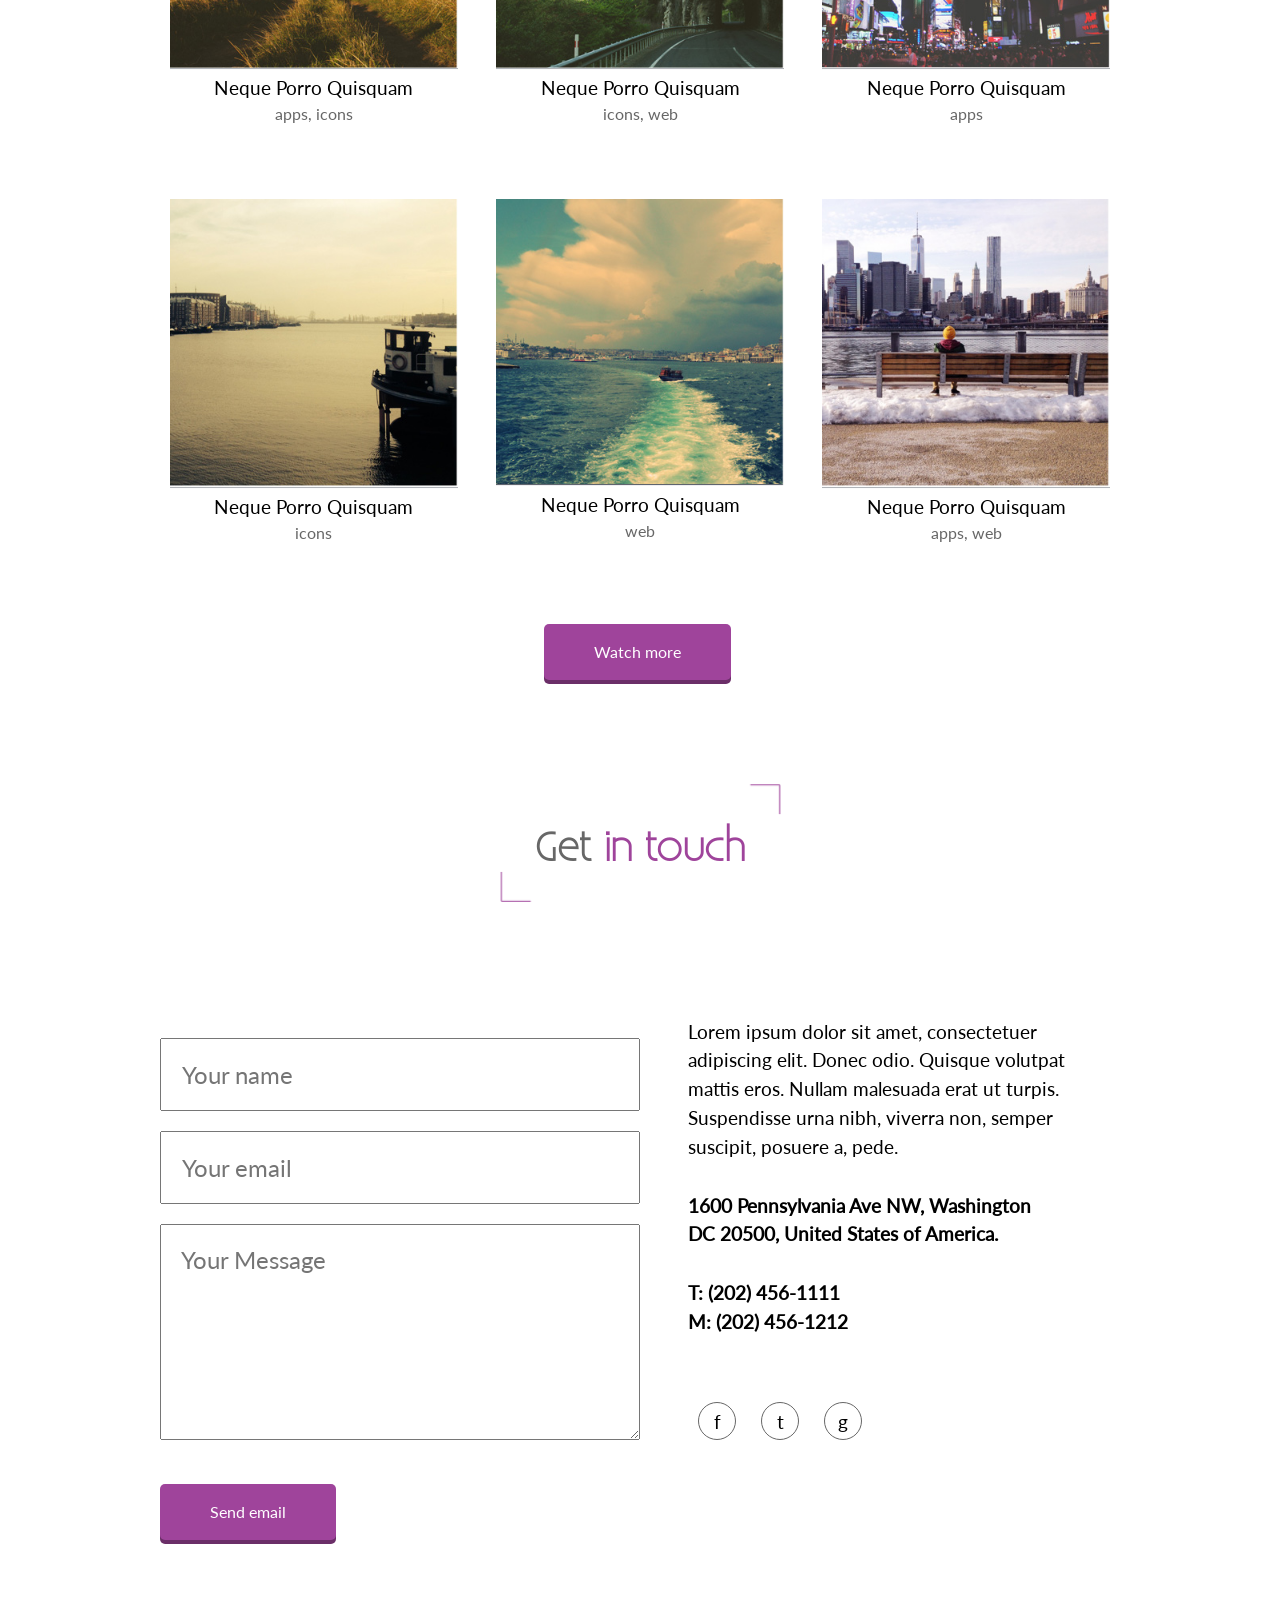
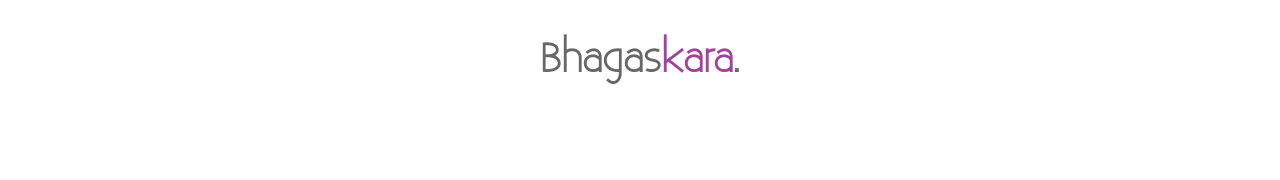
==== commit 2f9a1825: "added jquery funcionality: filter images" ====
--- a/index.html
+++ b/index.html
@@ -164,8 +164,8 @@
                     <h4>John Smith</h4>
                     <p>CEO</p>
                     <div class="social-icons">
-                        <div class="fb-icon">f</div>
-                        <div class="g-icon">g</div>
+                        <a href="http://www.facebook.com"><div class="fb-icon">f</div></a>
+                        <a href="http://www.google.com"><div class="g-icon">g</div></a>
                     </div>
                 </div>
                 <div class="team-member" data-web="90" data-ui="90">
@@ -173,8 +173,8 @@
                     <h4>Anne Hataway</h4>
                     <p>Marketing Guru</p>
                     <div class="social-icons">
-                        <div class="fb-icon">f</div>
-                        <div class="g-icon">g</div>
+                        <a href="http://www.facebook.com"><div class="fb-icon">f</div></a>
+                        <a href="http://www.google.com"><div class="g-icon">g</div></a>
                     </div>
                 </div>
                 <div class="team-member">
@@ -182,8 +182,8 @@
                     <h4>Steve Parker</h4>
                     <p>CFO</p>
                     <div class="social-icons">
-                        <div class="fb-icon">f</div>
-                        <div class="g-icon">g</div>
+                        <a href="http://www.facebook.com"><div class="fb-icon">f</div></a>
+                        <a href="http://www.google.com"><div class="g-icon">g</div></a>
                     </div>
                 </div>
             </div>
@@ -379,7 +379,7 @@
                     </div>
                     <div class="testimonials-slide">
                         <div class="testimonials-img"><img src="images/testi4.JPG"></div>
-                        <p>"Make your dream come true and come here!"</p>
+                        <p>"Make your dream come true!"</p>
                         <p>Brad Tenese, Trip Advisor</p>
                     </div>
                 </div>
@@ -397,41 +397,53 @@
                 </div>
             </div>
             <div class="filter-buttons">
-                <a href="#" class="btn btn-filter">all</a>
-                <a href="#" class="btn btn-filter">web</a>
-                <a href="#" class="btn btn-filter">apps</a>
-                <a href="#" class="btn btn-filter">icons</a>
+                <a href="#" class="btn btn-filter" data-filter=".all">all</a>
+                <a href="#" class="btn btn-filter" data-filter=".web">web</a>
+                <a href="#" class="btn btn-filter" data-filter=".apps">apps</a>
+                <a href="#" class="btn btn-filter" data-filter=".icons">icons</a>
             </div>
             <div class="gallery">
-                <figure>
-                    <div class="image-container"><a href="#"><img src="images/portfolioImage1.jpg" alt="Cart track."></a></div>
-                    <figcaption>Neque Porro Quisquam</figcaption>
-                    <p>apps, icons, ui</p>
-                </figure>
-                <figure>
-                    <div class="image-container"><a href="#"><img src="images/portfolioImage2.jpg" alt="Mountain road."></a></div>
-                    <figcaption>Neque Porro Quisquam</figcaption>
-                    <p>apps, icons, ui</p>
-                </figure>
-                <figure>
-                    <div class="image-container"><a href="#"><img src="images/portfolioImage3.jpg" alt="Manhattan."></a></div>
-                    <figcaption>Neque Porro Quisquam</figcaption>
-                    <p>apps, icons, ui</p>
-                </figure>
-                <figure>
-                    <div class="image-container"><a href="#"><img src="images/portfolioImage4.jpg" alt="Docks."></a></div>
-                    <figcaption>Neque Porro Quisquam</figcaption>
-                    <p>apps, icons, ui</p>
-                </figure>
-                <figure>
-                    <div class="image-container"><a href="#"><img src="images/portfolioImage5.jpg" alt="Istanbul."></a></div>
-                    <figcaption>Neque Porro Quisquam</figcaption>
-                    <p>apps, icons, ui</p>
-                </figure>
-                <figure>
-                    <div class="image-container"><a href="#"><img src="images/portfolioImage6.jpg" alt="City skyline."></a></div>
-                    <figcaption>Neque Porro Quisquam</figcaption>
-                    <p>apps, icons, ui</p>
+                <figure class="apps icons all">
+                    <div class="image-container">
+                        <a href="#"><img id="ppp" src="images/portfolioImage1.jpg" alt="Cart track."></a>
+                    </div>
+                    <figcaption>Neque Porro Quisquam</figcaption>
+                    <p>apps, icons</p>
+                </figure>
+                <figure class="icons web all">
+                    <div class="image-container">
+                        <a href="#"><img src="images/portfolioImage2.jpg" alt="Mountain road."></a>
+                    </div>
+                    <figcaption>Neque Porro Quisquam</figcaption>
+                    <p>icons, web</p>
+                </figure>
+                <figure class="apps all">
+                    <div class="image-container">
+                        <a href="#"><img src="images/portfolioImage3.jpg" alt="Manhattan."></a>
+                    </div>
+                    <figcaption>Neque Porro Quisquam</figcaption>
+                    <p>apps</p>
+                </figure>
+                <figure class="icons all">
+                    <div class="image-container">
+                        <a href="#"><img src="images/portfolioImage4.jpg" alt="Docks."></a>
+                    </div>
+                    <figcaption>Neque Porro Quisquam</figcaption>
+                    <p>icons</p>
+                </figure>
+                <figure class="web all">
+                    <div class="image-container">
+                        <a href="#"><img src="images/portfolioImage5.jpg" alt="Istanbul."></a>
+                    </div>
+                    <figcaption>Neque Porro Quisquam</figcaption>
+                    <p>web</p>
+                </figure>
+                <figure class="apps web all">
+                    <div class="image-container">
+                        <a href="#"><img src="images/portfolioImage6.jpg" alt="City skyline."></a>
+                    </div>
+                    <figcaption>Neque Porro Quisquam</figcaption>
+                    <p>apps, web</p>
                 </figure>
             </div>
             <div class="button-line">
@@ -474,7 +486,6 @@
                         <div class="fb-icon"><a href="http://www.facebook.com">f</a></div>
                         <div class="tw-icon"><a href="http://www.twitter.com">t</a></div>
                         <div class="g-icon"><a href="http://www.google.com">g</a></div>
-                        <div class="g-icon"><a href="http://www.google.com">g</a></div>
                     </div>
                 </div>
             </div>
--- a/css/style.css
+++ b/css/style.css
@@ -19,73 +19,89 @@
   border: 0;
   font-size: 100%;
   font: inherit;
-  vertical-align: baseline; }
+  vertical-align: baseline;
+}
 
 /* HTML5 display-role reset for older browsers */
 article, aside, details, figcaption, figure,
 footer, header, hgroup, menu, nav, section {
-  display: block; }
+  display: block;
+}
 
 body {
-  line-height: 1; }
+  line-height: 1;
+}
 
 ol, ul {
-  list-style: none; }
+  list-style: none;
+}
 
 blockquote, q {
-  quotes: none; }
+  quotes: none;
+}
 
 blockquote:before, blockquote:after,
 q:before, q:after {
   content: '';
-  content: none; }
+  content: none;
+}
 
 table {
   border-collapse: collapse;
-  border-spacing: 0; }
+  border-spacing: 0;
+}
 
 @font-face {
   font-family: 'existencelight';
   src: url("../fonts/existence-light.eot");
   src: url("../fonts/existence-light.eot?#iefix") format("embedded-opentype"), url("../fonts/existence-light.woff2") format("woff2"), url("../fonts/existence-light.woff") format("woff"), url("../fonts/existence-light.ttf") format("truetype"), url("../fonts/existence-light.svg#existencelight") format("svg");
   font-weight: normal;
-  font-style: normal; }
+  font-style: normal;
+}
 @font-face {
   font-family: 'latohairline';
   src: url("../fonts/lato-hairline.eot");
   src: url("../fonts/lato-hairline.eot?#iefix") format("embedded-opentype"), url("../fonts/lato-hairline.woff2") format("woff2"), url("../fonts/lato-hairline.woff") format("woff"), url("../fonts/lato-hairline.ttf") format("truetype"), url("../fonts/lato-hairline.svg#latohairline") format("svg");
   font-weight: normal;
-  font-style: normal; }
+  font-style: normal;
+}
 @font-face {
   font-family: 'latoregular';
   src: url("../fonts/lato-regular.eot");
   src: url("../fonts/lato-regular.eot?#iefix") format("embedded-opentype"), url("../fonts/lato-regular.woff2") format("woff2"), url("../fonts/lato-regular.woff") format("woff"), url("../fonts/lato-regular.ttf") format("truetype"), url("../fonts/lato-regular.svg#latoregular") format("svg");
   font-weight: normal;
-  font-style: normal; }
+  font-style: normal;
+}
+/* ============ MEDIA QUERIES ============== */
 /* ============ GENERAL STYLES ============== */
 * {
-  box-sizing: border-box; }
+  box-sizing: border-box;
+}
 
 .wrapper {
   max-width: 960px;
   margin: 0 auto;
-  width: 100%; }
+  width: 100%;
+}
 
 body {
   color: #676767;
   background-color: #fff;
   font-size: 16px;
   font-family: "latoregular", sans-serif;
-  text-align: center; }
+  text-align: center;
+}
 
 .clearfix:after {
   content: '';
   display: table;
-  clear: both; }
+  clear: both;
+}
 
 a {
   text-decoration: none;
-  color: inherit; }
+  color: inherit;
+}
 
 .sticky {
   position: fixed;
@@ -93,358 +109,478 @@
   left: 0;
   width: 100%;
   z-index: 100;
-  background-color: white; }
+  background-color: white;
+}
 
 .active {
   color: #9F449B;
-  font-weight: 600; }
+  font-weight: 600;
+}
 
 /* ============ HEADER STYLES ============== */
 .header {
   background: url("../images/hero.jpg") no-repeat center;
   background-size: cover;
-  padding-bottom: 5%; }
+  padding-bottom: 5%;
+}
 
 .main-header {
-  color: #fff; }
-  .main-header h1 {
-    font-family: "existencelight", sans-serif;
-    font-size: 4rem;
-    font-weight: 600;
-    padding: 4rem 0; }
-    .main-header h1 span {
-      color: #9F449B; }
-  .main-header h2 {
-    font-family: "latohairline", sans-serif;
-    font-size: 2.5rem;
-    font-weight: 600;
-    padding: 1.2rem; }
-  .main-header p {
-    font-weight: 100;
-    font-family: "latohairline", sans-serif;
-    font-size: 1.4rem; }
+  color: #fff;
+}
+.main-header h1 {
+  font-family: "existencelight", sans-serif;
+  font-size: 4rem;
+  font-weight: 600;
+  padding: 4rem 0;
+}
+.main-header h1 span {
+  color: #9F449B;
+}
+.main-header h2 {
+  font-family: "latohairline", sans-serif;
+  font-size: 2.5rem;
+  font-weight: 600;
+  padding: 1.2rem;
+}
+.main-header p {
+  font-weight: 100;
+  font-family: "latohairline", sans-serif;
+  font-size: 1.4rem;
+}
 
 .header-nav {
   margin-top: 80px;
   display: flex;
-  flex-direction: column; }
-  .header-nav .border {
-    background: url("../images/sixBorderShape.png") no-repeat;
-    background-size: cover;
-    display: inline-block;
-    height: 165px;
-    transition: .1s;
-    width: 150px; }
-    .header-nav .border:hover {
-      background: url("../images/sixBorderShapePurple.png") no-repeat;
-      background-size: cover;
-      transition: .1s; }
-    .header-nav .border img {
-      margin-top: 30px; }
-  .header-nav > div {
-    margin: 20px 0; }
-  .header-nav .header-nav-first {
-    width: 100%; }
-  .header-nav .header-nav-second {
-    width: 100%; }
-    .header-nav .header-nav-second > div:nth-child(2) {
-      margin-right: 30%; }
-  .header-nav .arrow-down {
-    display: inline-block; }
-    .header-nav .arrow-down img:hover {
-      background: url("../images/sixBorderShapePurple.png") no-repeat 4px -2px;
-      background-size: contain; }
-
+  flex-direction: column;
+}
+.header-nav .border {
+  background: url("../images/sixBorderShape.png") no-repeat;
+  background-size: cover;
+  display: inline-block;
+  height: 165px;
+  transition: .1s;
+  width: 150px;
+}
+.header-nav .border:hover {
+  background: url("../images/sixBorderShapePurple.png") no-repeat;
+  background-size: cover;
+  transition: .1s;
+}
+.header-nav .border img {
+  margin-top: 30px;
+}
+.header-nav > div {
+  margin: 20px 0;
+}
+.header-nav .header-nav-first {
+  width: 100%;
+}
+.header-nav .header-nav-second {
+  width: 100%;
+}
+.header-nav .header-nav-second > div:nth-child(2) {
+  margin-right: 30%;
+}
+.header-nav .arrow-down {
+  display: inline-block;
+}
+.header-nav .arrow-down img:hover {
+  background: url("../images/sixBorderShapePurple.png") no-repeat 4px -2px;
+  background-size: contain;
+}
+
+/* ============ MEDIA QUERIES ============== */
+@media only screen and (max-width: 960px) {
+  .header-nav .header-nav-second > div:nth-child(2) {
+    margin-right: 0;
+  }
+}
 /* ============ NAVIGATION STYLES ============== */
 .navigation {
   box-shadow: 0 2px 10px -5px #000;
-  padding: 1% 0; }
-  .navigation .wrapper {
-    align-content: center;
-    display: flex;
-    flex-direction: row;
-    justify-content: space-between; }
+  padding: 1% 0;
+}
+.navigation .wrapper {
+  align-content: center;
+  display: flex;
+  flex-direction: row;
+  justify-content: space-between;
+}
 
 .logo, .footer .last-logo {
   font-family: "existencelight", sans-serif;
   font-size: 1.5rem;
   font-weight: 600;
-  align-self: center; }
-  .logo span, .footer .last-logo span {
-    color: #9F449B; }
+  align-self: center;
+}
+.logo span, .footer .last-logo span {
+  color: #9F449B;
+}
 
 .main-nav ul {
-  display: inline-block; }
-  .main-nav ul li {
-    display: inline-block; }
-    .main-nav ul li a {
-      display: block;
-      padding: 20px 10px; }
-      .main-nav ul li a:hover {
-        color: #9F449B;
-        font-weight: 600; }
+  display: inline-block;
+}
+.main-nav ul li {
+  display: inline-block;
+}
+.main-nav ul li a {
+  display: block;
+  padding: 20px 10px;
+}
+.main-nav ul li a:hover {
+  color: #9F449B;
+  font-weight: 600;
+}
 
 /* ============ FEATURE STYLES ============== */
 .feature {
   background-color: #EEEEEE;
-  padding: 150px 0; }
-  .feature .wrapper {
-    display: flex;
-    flex-direction: row;
-    justify-content: space-between; }
-    .feature .wrapper .feature-item {
-      margin: 0 2%; }
-      .feature .wrapper .feature-item:nth-child(1) {
-        margin-left: 0; }
-      .feature .wrapper .feature-item:nth-child(4) {
-        margin-right: 0; }
+  padding: 150px 0;
+}
+.feature .wrapper {
+  display: flex;
+  flex-direction: row;
+  justify-content: space-between;
+}
+.feature .wrapper .feature-item {
+  margin: 0 2%;
+}
+.feature .wrapper .feature-item:nth-child(1) {
+  margin-left: 0;
+}
+.feature .wrapper .feature-item:nth-child(4) {
+  margin-right: 0;
+}
 
 .feature-icon {
   width: 85%;
   height: 190px;
-  margin: 0 auto; }
+  margin: 0 auto;
+}
 
 .feature-icon-hearth {
-  background: url("../images/iconsSprite.png") no-repeat 0 0; }
-  .feature-icon-hearth:hover {
-    background: url("../images/iconsSprite.png") no-repeat 0 -190px; }
+  background: url("../images/iconsSprite.png") no-repeat 0 0;
+}
+.feature-icon-hearth:hover {
+  background: url("../images/iconsSprite.png") no-repeat 0 -190px;
+}
 
 .feature-icon-diamond {
-  background: url("../images/iconsSprite.png") no-repeat -180px 0; }
-  .feature-icon-diamond:hover {
-    background: url("../images/iconsSprite.png") no-repeat -180px -190px; }
+  background: url("../images/iconsSprite.png") no-repeat -180px 0;
+}
+.feature-icon-diamond:hover {
+  background: url("../images/iconsSprite.png") no-repeat -180px -190px;
+}
 
 .feature-icon-mug {
-  background: url("../images/iconsSprite.png") no-repeat -360px 0; }
-  .feature-icon-mug:hover {
-    background: url("../images/iconsSprite.png") no-repeat -360px -190px; }
+  background: url("../images/iconsSprite.png") no-repeat -360px 0;
+}
+.feature-icon-mug:hover {
+  background: url("../images/iconsSprite.png") no-repeat -360px -190px;
+}
 
 .feature-icon-phone {
-  background: url("../images/iconsSprite.png") no-repeat -540px 0; }
-  .feature-icon-phone:hover {
-    background: url("../images/iconsSprite.png") no-repeat -535px -190px; }
+  background: url("../images/iconsSprite.png") no-repeat -540px 0;
+}
+.feature-icon-phone:hover {
+  background: url("../images/iconsSprite.png") no-repeat -535px -190px;
+}
 
 .feature-item h4 {
   font-size: 1.2rem;
   font-weight: 500;
-  margin: 15% 0; }
+  margin: 15% 0;
+}
 .feature-item p {
   font-size: .9rem;
-  line-height: 1.7; }
-
+  line-height: 1.7;
+}
+
+/* ============ MEDIA QUERIES ============== */
+@media only screen and (max-width: 960px) {
+  body .feature .wrapper {
+    flex-direction: column;
+  }
+
+  .feature-item {
+    width: 210px;
+    margin: 5% auto;
+  }
+  .feature-item:nth-child(1) {
+    margin-left: 200px;
+  }
+  .feature-item:nth-child(4) {
+    margin-right: 10%;
+  }
+}
 /* ============ ABOUT STYLES ============== */
 .about {
-  padding: 50px 0 150px 0; }
+  padding: 50px 0 150px 0;
+}
 
 .border-headline-width {
   margin: 50px 0;
-  width: 100%; }
+  width: 100%;
+}
 
 .border-headline {
   background: url("../images/cornerBorder.png") no-repeat;
   background-size: contain;
   margin: 0 auto;
-  width: 30%; }
-  .border-headline h2 {
-    font-family: 'existencelight', sans-serif;
-    font-weight: bolder;
-    font-size: 2.5rem;
-    padding: 17%; }
-    .border-headline h2 span {
-      color: #9F449B; }
+  width: 30%;
+}
+.border-headline h2 {
+  font-family: 'existencelight', sans-serif;
+  font-weight: bolder;
+  font-size: 2.5rem;
+  padding: 17%;
+}
+.border-headline h2 span {
+  color: #9F449B;
+}
 
 .about-container {
   display: flex;
-  flex-direction: row; }
-  .about-container img {
-    width: 60%;
-    height: 80%; }
-  .about-container .about-text {
-    text-align: left;
-    position: relative;
-    margin-left: 2%; }
-    .about-container .about-text p {
-      font-size: .8rem;
-      line-height: 2.5; }
-    .about-container .about-text a {
-      position: absolute;
-      bottom: 0;
-      color: #fff;
-      padding: 20px 50px;
-      background: #9F449B;
-      border-radius: 5px;
-      box-shadow: 0 4px 0 0 #6B2E68;
-      transition: .1s; }
-      .about-container .about-text a:hover {
-        box-shadow: none;
-        bottom: -4px;
-        transition: .1s; }
+  flex-direction: row;
+}
+.about-container img {
+  min-width: 50%;
+  width: 60%;
+  max-height: 300px;
+}
+.about-container .about-text {
+  text-align: left;
+  position: relative;
+  margin-left: 2%;
+}
+.about-container .about-text p {
+  font-size: .8rem;
+  line-height: 2.5;
+}
+.about-container .about-text a {
+  position: absolute;
+  bottom: 0;
+  color: #fff;
+  padding: 20px 50px;
+  background: #9F449B;
+  border-radius: 5px;
+  box-shadow: 0 4px 0 0 #6B2E68;
+  transition: .1s;
+}
+.about-container .about-text a:hover {
+  box-shadow: none;
+  bottom: -4px;
+  transition: .1s;
+}
 
 /* ============ QUOTE STYLES ============== */
 .quote, .service {
   background: url("../images/middleSectionBgImage.jpg") fixed;
   background-size: cover;
-  padding: 150px 0; }
-  .quote h3, .service h3 {
-    color: #fff;
-    font-size: 2.2rem;
-    margin-top: 5%; }
+  padding: 150px 0;
+}
+.quote h3, .service h3 {
+  color: #fff;
+  font-size: 2.2rem;
+  margin-top: 5%;
+}
 
 /* ============ TEAM STYLES ============== */
 .arrows-nav {
-  margin: 10% 0; }
-  .arrows-nav img {
-    transition: .1s; }
-  .arrows-nav img:nth-child(1):hover {
-    transform: scale(0.9);
-    transition: .1s; }
-  .arrows-nav img:nth-child(2):hover {
-    transform: scale(0.9);
-    transition: .1s; }
+  margin: 10% 0;
+}
+.arrows-nav img {
+  transition: .1s;
+}
+.arrows-nav img:nth-child(1):hover {
+  transform: scale(0.9);
+  transition: .1s;
+}
+.arrows-nav img:nth-child(2):hover {
+  transform: scale(0.9);
+  transition: .1s;
+}
 
 .team-content {
   display: flex;
   flex-direction: row;
   justify-content: space-between;
-  margin-bottom: 100px; }
-  .team-content .team-member {
-    width: 33%; }
-    .team-content .team-member .team-member-img-first {
-      background-color: #CDCDCD;
-      border-radius: 50%;
-      height: 150px;
-      margin: 0 auto 50px;
-      width: 150px;
-      background: url("../images/faceThree.jpg") center center;
-      background-size: cover; }
-    .team-content .team-member .team-member-img-second {
-      background-color: #CDCDCD;
-      border-radius: 50%;
-      height: 150px;
-      margin: 0 auto 50px;
-      width: 150px;
-      background: url("../images/faceOneE.jpg") center center;
-      background-size: cover; }
-    .team-content .team-member .team-member-img-third {
-      background-color: #CDCDCD;
-      border-radius: 50%;
-      height: 150px;
-      margin: 0 auto 50px;
-      width: 150px;
-      background: url("../images/faceTwo.jpg") center center;
-      background-size: cover; }
-    .team-content .team-member h4 {
-      color: #484848;
-      font-weight: bold;
-      text-transform: uppercase; }
-    .team-content .team-member p {
-      font-size: .7rem;
-      line-height: 2;
-      margin: 4% 0; }
-    .team-content .team-member .social-icons > div {
-      border: 1px solid #676767;
-      border-radius: 50%;
-      display: inline-block;
-      font-size: 1.2rem;
-      height: 38px;
-      margin: 0 10px;
-      padding-top: 6px;
-      width: 38px;
-      transition: .2s; }
-    .team-content .team-member .fb-icon:hover {
-      background-color: #3b5998;
-      border: 1px solid #3b5998;
-      color: #fff;
-      transition: .2s; }
-    .team-content .team-member .g-icon:hover {
-      background-color: #dd4b39;
-      border: 1px solid #dd4b39;
-      color: #fff;
-      transition: .2s; }
+  margin-bottom: 100px;
+}
+.team-content .team-member {
+  width: 33%;
+}
+.team-content .team-member .team-member-img-first {
+  background-color: #CDCDCD;
+  border-radius: 50%;
+  height: 150px;
+  margin: 0 auto 50px;
+  width: 150px;
+  background: url("../images/faceThree.jpg") center center;
+  background-size: cover;
+}
+.team-content .team-member .team-member-img-second {
+  background-color: #CDCDCD;
+  border-radius: 50%;
+  height: 150px;
+  margin: 0 auto 50px;
+  width: 150px;
+  background: url("../images/faceOneE.jpg") center center;
+  background-size: cover;
+}
+.team-content .team-member .team-member-img-third {
+  background-color: #CDCDCD;
+  border-radius: 50%;
+  height: 150px;
+  margin: 0 auto 50px;
+  width: 150px;
+  background: url("../images/faceTwo.jpg") center center;
+  background-size: cover;
+}
+.team-content .team-member h4 {
+  color: #484848;
+  font-weight: bold;
+  text-transform: uppercase;
+}
+.team-content .team-member p {
+  font-size: .7rem;
+  line-height: 2;
+  margin: 4% 0;
+}
+.team-content .team-member .social-icons > a > div {
+  border: 1px solid #676767;
+  border-radius: 50%;
+  display: inline-block;
+  font-size: 1.2rem;
+  height: 38px;
+  margin: 0 10px;
+  padding-top: 6px;
+  width: 38px;
+  transition: .2s;
+}
+.team-content .team-member .fb-icon:hover {
+  background-color: #3b5998;
+  border: 1px solid #3b5998;
+  color: #fff;
+  transition: .2s;
+}
+.team-content .team-member .g-icon:hover {
+  background-color: #dd4b39;
+  border: 1px solid #dd4b39;
+  color: #fff;
+  transition: .2s;
+}
 
 .skills-content {
   display: flex;
   flex-direction: row;
   justify-content: space-between;
-  margin: 100px 0; }
-  .skills-content > div {
-    width: 45%; }
+  margin: 100px 0;
+}
+.skills-content > div {
+  width: 45%;
+}
 
 .skill-box {
-  padding: 20px 0; }
-  .skill-box .skill-text p {
-    display: inline-block; }
-    .skill-box .skill-text p:first-child {
-      color: #000;
-      float: left;
-      font-weight: bolder;
-      text-transform: uppercase; }
-    .skill-box .skill-text p:last-child {
-      float: right; }
-  .skill-box .skill-bar {
-    background-color: #F0F0F0;
-    height: 20px;
-    margin-top: 20px;
-    width: 100%; }
-    .skill-box .skill-bar .skill-bar-filled {
-      background-color: #9F449B;
-      height: 100%; }
-    .skill-box .skill-bar .bar-web-design-john {
-      width: 90%; }
-    .skill-box .skill-bar .bar-html-john {
-      width: 75%; }
-    .skill-box .skill-bar .bar-graphic-design-john {
-      width: 70%; }
-    .skill-box .skill-bar .bar-ui-john {
-      width: 85%; }
-    .skill-box .skill-bar .bar-web-design-anna {
-      width: 70%; }
-    .skill-box .skill-bar .bar-html-anna {
-      width: 90%; }
-    .skill-box .skill-bar .bar-graphic-design-anna {
-      width: 70%; }
-    .skill-box .skill-bar .bar-ui-anna {
-      width: 95%; }
-    .skill-box .skill-bar .bar-web-design-steve {
-      width: 80%; }
-    .skill-box .skill-bar .bar-html-steve {
-      width: 85%; }
-    .skill-box .skill-bar .bar-graphic-design-steve {
-      width: 95%; }
-    .skill-box .skill-bar .bar-ui-steve {
-      width: 100%; }
+  padding: 20px 0;
+}
+.skill-box .skill-text p {
+  display: inline-block;
+}
+.skill-box .skill-text p:first-child {
+  color: #000;
+  float: left;
+  font-weight: bolder;
+  text-transform: uppercase;
+}
+.skill-box .skill-text p:last-child {
+  float: right;
+}
+.skill-box .skill-bar {
+  background-color: #F0F0F0;
+  height: 20px;
+  margin-top: 20px;
+  width: 100%;
+}
+.skill-box .skill-bar .skill-bar-filled {
+  background-color: #9F449B;
+  height: 100%;
+}
+.skill-box .skill-bar .bar-web-design-john {
+  width: 90%;
+}
+.skill-box .skill-bar .bar-html-john {
+  width: 75%;
+}
+.skill-box .skill-bar .bar-graphic-design-john {
+  width: 70%;
+}
+.skill-box .skill-bar .bar-ui-john {
+  width: 85%;
+}
+.skill-box .skill-bar .bar-web-design-anna {
+  width: 70%;
+}
+.skill-box .skill-bar .bar-html-anna {
+  width: 90%;
+}
+.skill-box .skill-bar .bar-graphic-design-anna {
+  width: 70%;
+}
+.skill-box .skill-bar .bar-ui-anna {
+  width: 95%;
+}
+.skill-box .skill-bar .bar-web-design-steve {
+  width: 80%;
+}
+.skill-box .skill-bar .bar-html-steve {
+  width: 85%;
+}
+.skill-box .skill-bar .bar-graphic-design-steve {
+  width: 95%;
+}
+.skill-box .skill-bar .bar-ui-steve {
+  width: 100%;
+}
 
 /* ============ SERVICE STYLES ============== */
 /* ============ TESTIMONIALS STYLES ============== */
 .testimonials {
   background-color: #EEEEEE;
-  padding: 100px 0; }
-  .testimonials .statistics-container {
-    display: flex;
-    flex-direction: row;
-    justify-content: space-between;
-    padding: 50px 0; }
-    .testimonials .statistics-container .statistic p:first-child {
-      color: #000;
-      font-size: 2.5rem;
-      margin-bottom: 10px; }
+  padding: 100px 0;
+}
+.testimonials .statistics-container {
+  display: flex;
+  flex-direction: row;
+  justify-content: space-between;
+  padding: 50px 0;
+}
+.testimonials .statistics-container .statistic p:first-child {
+  color: #000;
+  font-size: 2.5rem;
+  margin-bottom: 10px;
+}
 
 .testimonials-container {
-  margin-top: 100px; }
-  .testimonials-container .testimonials-img img {
-    background-color: #CDCDCD;
-    border-radius: 50%;
-    height: 150px;
-    margin: 0 auto 50px;
-    width: 150px; }
-  .testimonials-container p:first-of-type {
-    font-size: 2rem;
-    margin: 0 auto;
-    width: 90%; }
-  .testimonials-container p:last-of-type {
-    font-weight: bolder;
-    margin: 30px 0;
-    text-transform: uppercase; }
+  margin-top: 100px;
+}
+.testimonials-container .testimonials-img img {
+  background-color: #CDCDCD;
+  border-radius: 50%;
+  height: 150px;
+  margin: 0 auto 50px;
+  width: 150px;
+}
+.testimonials-container p:first-of-type {
+  font-size: 2rem;
+  margin: 0 auto;
+  width: 90%;
+}
+.testimonials-container p:last-of-type {
+  font-weight: bolder;
+  margin: 30px 0;
+  text-transform: uppercase;
+}
 
 .testimonials-window {
   width: 700px;
@@ -452,7 +588,8 @@
   margin: 0 auto;
   padding: 0;
   position: relative;
-  overflow: hidden; }
+  overflow: hidden;
+}
 
 .testimonials-slide {
   margin: 0;
@@ -460,14 +597,17 @@
   width: 700px;
   height: 300px;
   float: left;
-  position: relative; }
+  position: relative;
+}
 
 /* ============ PORTFOLIO STYLES ============== */
 .portfolio {
-  background-color: #fff; }
-  .portfolio h2 {
-    font-size: 2.5rem;
-    padding: 17% 0; }
+  background-color: #fff;
+}
+.portfolio h2 {
+  font-size: 2.5rem;
+  padding: 17% 0;
+}
 
 #lightbox {
   background: rgba(0, 0, 0, 0.8);
@@ -477,37 +617,48 @@
   text-align: center;
   top: 0;
   width: 100%;
-  z-index: 1000; }
+  z-index: 1000;
+}
 
 #lightbox p {
   color: #fff;
   font-size: 12px;
   margin-right: 20px;
-  text-align: right; }
+  text-align: right;
+}
 
 #lightbox img {
   box-shadow: 0 10px 40px 0 #000;
   max-width: 80vh;
-  margin-top: 10vh; }
+  margin-top: 10vh;
+}
 
 .filter-buttons {
   display: flex;
   flex-direction: row;
   justify-content: center;
-  margin: 10px 0 40px; }
-  .filter-buttons .btn {
-    border: 1px solid black;
-    border-radius: 3px;
-    color: #000;
-    margin: 0 10px;
-    padding: 7px 15px;
-    text-transform: uppercase;
-    transition: .2s; }
-    .filter-buttons .btn:hover {
-      background: #9F449B;
-      border: 1px solid #9F449B;
-      color: #fff;
-      transition: .2s; }
+  margin: 10px 0 40px;
+}
+.filter-buttons .activeBtn {
+  background: #9F449B;
+  border: 1px solid #9F449B;
+  color: #fff;
+}
+.filter-buttons .btn {
+  border: 1px solid black;
+  border-radius: 3px;
+  color: #000;
+  margin: 0 10px;
+  padding: 7px 15px;
+  text-transform: uppercase;
+  transition: .2s;
+}
+.filter-buttons .btn:hover {
+  background: #9F449B;
+  border: 1px solid #9F449B;
+  color: #fff;
+  transition: .2s;
+}
 
 .gallery {
   display: flex;
@@ -515,29 +666,36 @@
   flex-direction: row;
   flex-wrap: wrap;
   margin: 0 auto;
-  position: relative; }
-  .gallery figure {
-    width: 30%;
-    margin: 4% 1%; }
-    .gallery figure .image-container {
-      background: url("../images/hoverImg.png");
-      background-size: cover; }
-    .gallery figure img {
-      width: 100%;
-      transition: .4s; }
-      .gallery figure img:hover {
-        opacity: 0.5;
-        transition: .4s; }
-    .gallery figure figcaption {
-      color: #000;
-      font-size: 1.2rem;
-      margin: 3% 0; }
+  position: relative;
+}
+.gallery figure {
+  width: 30%;
+  margin: 4% 1%;
+}
+.gallery figure .image-container {
+  background: url("../images/hoverImg.png");
+  background-size: cover;
+}
+.gallery figure img {
+  width: 100%;
+  transition: .4s;
+}
+.gallery figure img:hover {
+  opacity: 0.5;
+  transition: .4s;
+}
+.gallery figure figcaption {
+  color: #000;
+  font-size: 1.2rem;
+  margin: 3% 0;
+}
 
 .button-line {
   position: relative;
   display: block;
   height: 100px;
-  width: 100%; }
+  width: 100%;
+}
 
 .btn-watchMore {
   position: absolute;
@@ -548,115 +706,141 @@
   border-radius: 5px;
   box-shadow: 0 4px 0 0 #6B2E68;
   transition: .1s;
-  left: 40%; }
-  .btn-watchMore:hover {
-    box-shadow: none;
-    bottom: -4px;
-    transition: .1s; }
+  left: 40%;
+}
+.btn-watchMore:hover {
+  box-shadow: none;
+  bottom: -4px;
+  transition: .1s;
+}
 
 /* ============ FOOTER STYLES ============== */
 .footer {
-  margin-top: 100px; }
-  .footer .border-headline {
-    background-color: #fff;
-    margin-bottom: 100px; }
-    .footer .border-headline h2 {
-      font-size: 2.5rem;
-      padding: 17% 0; }
-  .footer .last-logo {
-    font-size: 2.5rem;
-    padding: 100px 0; }
+  margin-top: 100px;
+}
+.footer .border-headline {
+  background-color: #fff;
+  margin-bottom: 100px;
+}
+.footer .border-headline h2 {
+  font-size: 2.5rem;
+  padding: 17% 0;
+}
+.footer .last-logo {
+  font-size: 2.5rem;
+  padding: 100px 0;
+}
 
 .contact-content {
   color: #000;
   display: flex;
-  flex-direction: row; }
-  .contact-content .contact-form {
-    padding-right: 5%;
-    position: relative;
-    width: 55%; }
-    .contact-content .contact-form .tooltip, .contact-content .contact-form .tooltipTwo, .contact-content .contact-form .tooltipThree {
-      background: #9F449B;
-      border-radius: 10px;
-      box-shadow: 0 5px 20px -2px #000;
-      color: #fff;
-      font-size: 16px;
-      padding: 10px 20px;
-      position: absolute;
-      top: 0;
-      right: 0;
-      display: none;
-      z-index: 100;
-      width: 200px; }
-    .contact-content .contact-form .tooltipTwo {
-      top: 100px; }
-    .contact-content .contact-form .tooltipThree {
-      top: 200px; }
-    .contact-content .contact-form > div > *:not(a) {
-      display: block;
-      font-family: "latoregular", sans-serif;
-      font-size: 1.5rem;
-      padding: 20px;
-      width: 100%; }
-    .contact-content .contact-form input:last-of-type {
-      margin: 20px 0; }
-    .contact-content .contact-form .btn-sendEmail {
-      position: absolute;
-      bottom: 0;
-      color: #fff;
-      padding: 20px 50px;
-      background: #9F449B;
-      border-radius: 5px;
-      box-shadow: 0 4px 0 0 #6B2E68;
-      transition: .1s;
-      font-size: initial;
-      left: 0; }
-      .contact-content .contact-form .btn-sendEmail:hover {
-        box-shadow: none;
-        bottom: -4px;
-        transition: .1s; }
-  .contact-content .contact-text {
-    text-align: left;
-    font-size: 1.2rem;
-    line-height: 1.5;
-    width: 45%;
-    position: relative; }
-    .contact-content .contact-text p:nth-of-type(2), .contact-content .contact-text p:nth-of-type(3) {
-      font-weight: bolder;
-      margin-top: 30px; }
-  .contact-content .social-icons {
-    bottom: 100px;
-    position: absolute; }
-    .contact-content .social-icons > div {
-      display: inline-block; }
-      .contact-content .social-icons > div > a {
-        border: 1px solid #676767;
-        border-radius: 50%;
-        display: block;
-        font-size: 1.2rem;
-        height: 38px;
-        margin: 0 10px;
-        padding-top: 5px;
-        text-align: center;
-        transition: .2s;
-        width: 38px; }
-    .contact-content .social-icons .fb-icon:hover a {
-      background-color: #3b5998;
-      border: 1px solid #3b5998;
-      color: #fff;
-      transition: .2s; }
-    .contact-content .social-icons .g-icon:hover a {
-      background-color: #dd4b39;
-      border: 1px solid #dd4b39;
-      color: #fff;
-      transition: .2s; }
-    .contact-content .social-icons .tw-icon:hover a {
-      background-color: #00aced;
-      border: 1px solid #00aced;
-      color: #fff;
-      transition: .2s; }
+  flex-direction: row;
+}
+.contact-content .contact-form {
+  padding-right: 5%;
+  position: relative;
+  width: 55%;
+}
+.contact-content .contact-form .tooltip, .contact-content .contact-form .tooltipTwo, .contact-content .contact-form .tooltipThree {
+  background: #9F449B;
+  border-radius: 10px;
+  box-shadow: 0 5px 20px -2px #000;
+  color: #fff;
+  font-size: 16px;
+  padding: 10px 20px;
+  position: absolute;
+  top: 0;
+  right: 0;
+  display: none;
+  z-index: 100;
+  width: 200px;
+}
+.contact-content .contact-form .tooltipTwo {
+  top: 100px;
+}
+.contact-content .contact-form .tooltipThree {
+  top: 200px;
+}
+.contact-content .contact-form > div > *:not(a) {
+  display: block;
+  font-family: "latoregular", sans-serif;
+  font-size: 1.5rem;
+  padding: 20px;
+  width: 100%;
+}
+.contact-content .contact-form input:last-of-type {
+  margin: 20px 0;
+}
+.contact-content .contact-form .btn-sendEmail {
+  position: absolute;
+  bottom: 0;
+  color: #fff;
+  padding: 20px 50px;
+  background: #9F449B;
+  border-radius: 5px;
+  box-shadow: 0 4px 0 0 #6B2E68;
+  transition: .1s;
+  font-size: initial;
+  left: 0;
+}
+.contact-content .contact-form .btn-sendEmail:hover {
+  box-shadow: none;
+  bottom: -4px;
+  transition: .1s;
+}
+.contact-content .contact-text {
+  text-align: left;
+  font-size: 1.2rem;
+  line-height: 1.5;
+  width: 45%;
+  position: relative;
+}
+.contact-content .contact-text p:nth-of-type(2), .contact-content .contact-text p:nth-of-type(3) {
+  font-weight: bolder;
+  margin-top: 30px;
+}
+.contact-content .social-icons {
+  bottom: 100px;
+  position: absolute;
+}
+.contact-content .social-icons > div {
+  display: inline-block;
+}
+.contact-content .social-icons > div > a {
+  border: 1px solid #676767;
+  border-radius: 50%;
+  display: block;
+  font-size: 1.2rem;
+  height: 38px;
+  margin: 0 10px;
+  padding-top: 5px;
+  text-align: center;
+  transition: .2s;
+  width: 38px;
+}
+.contact-content .social-icons .fb-icon:hover a {
+  background-color: #3b5998;
+  border: 1px solid #3b5998;
+  color: #fff;
+  transition: .2s;
+}
+.contact-content .social-icons .g-icon:hover a {
+  background-color: #dd4b39;
+  border: 1px solid #dd4b39;
+  color: #fff;
+  transition: .2s;
+}
+.contact-content .social-icons .tw-icon:hover a {
+  background-color: #00aced;
+  border: 1px solid #00aced;
+  color: #fff;
+  transition: .2s;
+}
 
 .box {
-  position: relative; }
+  position: relative;
+}
+
+/* ============ MEDIA QUERIES ============== */
 
 /*# sourceMappingURL=style.css.map */
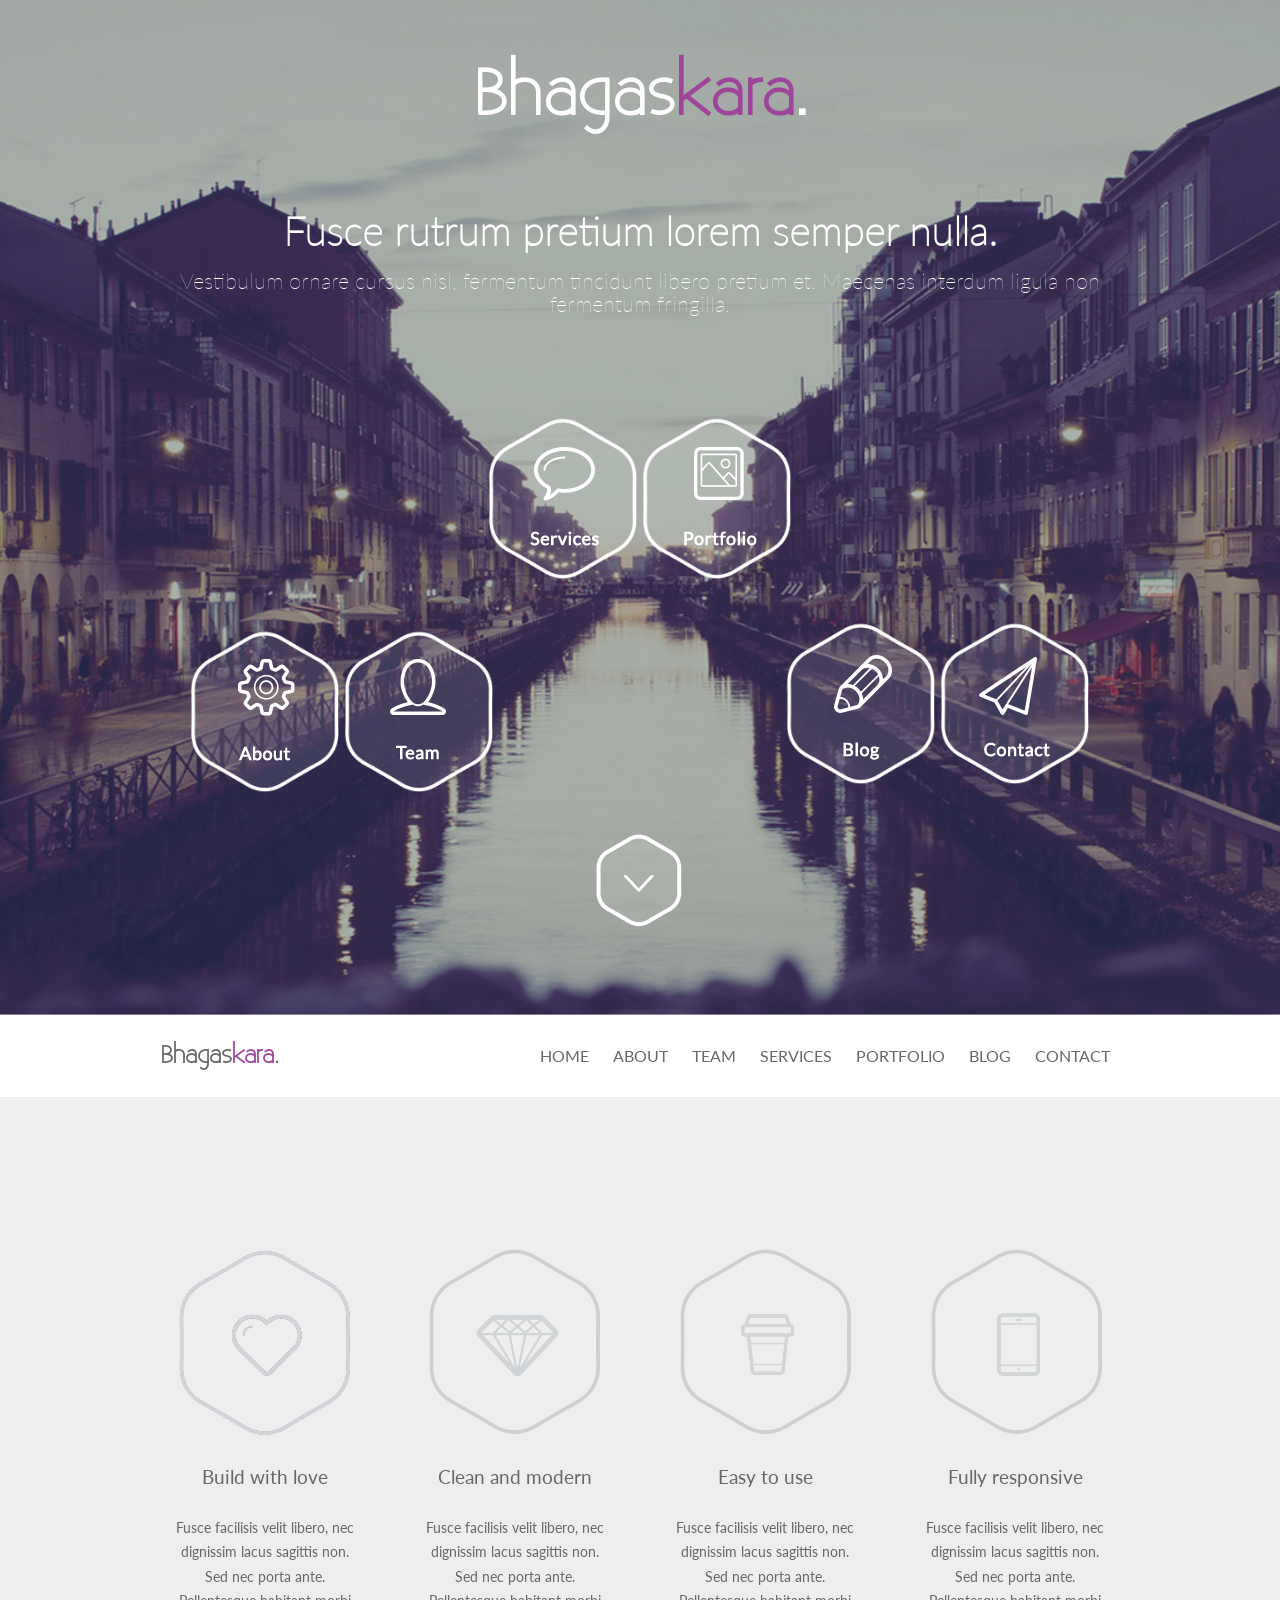
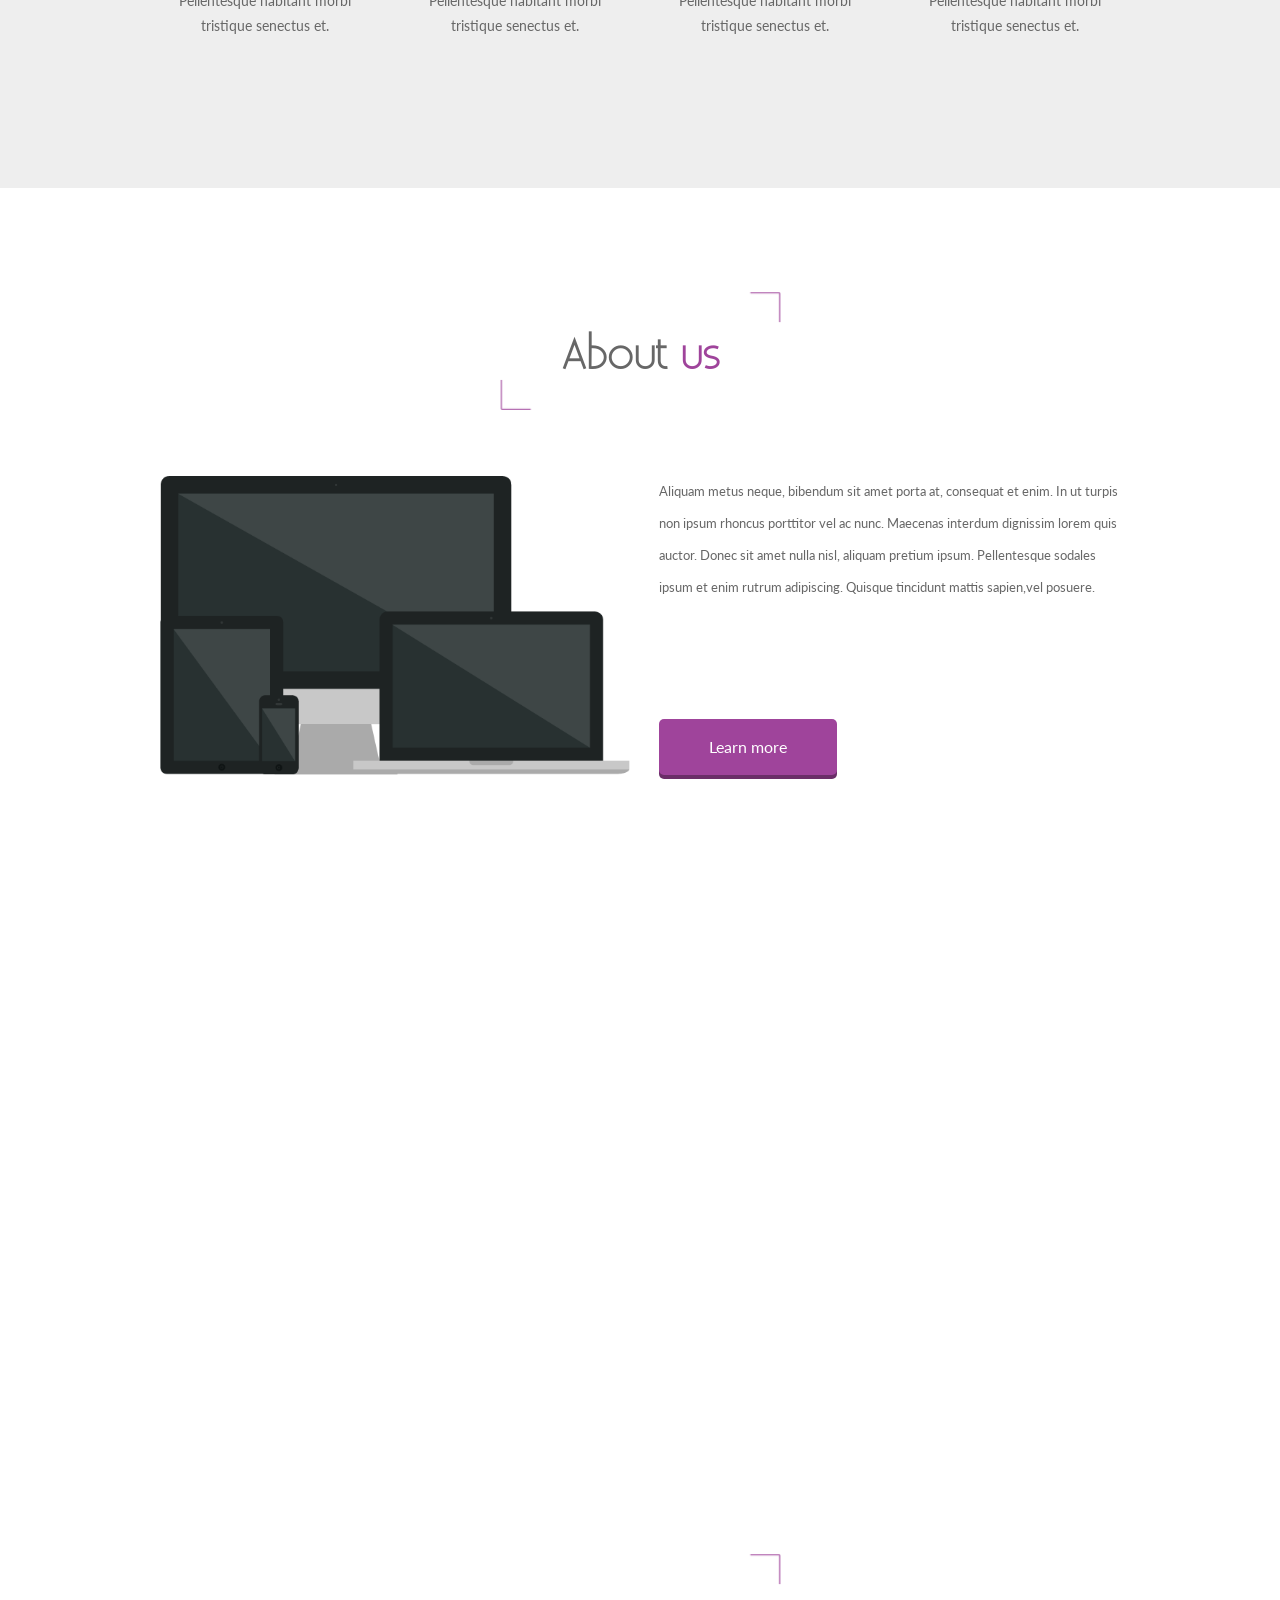
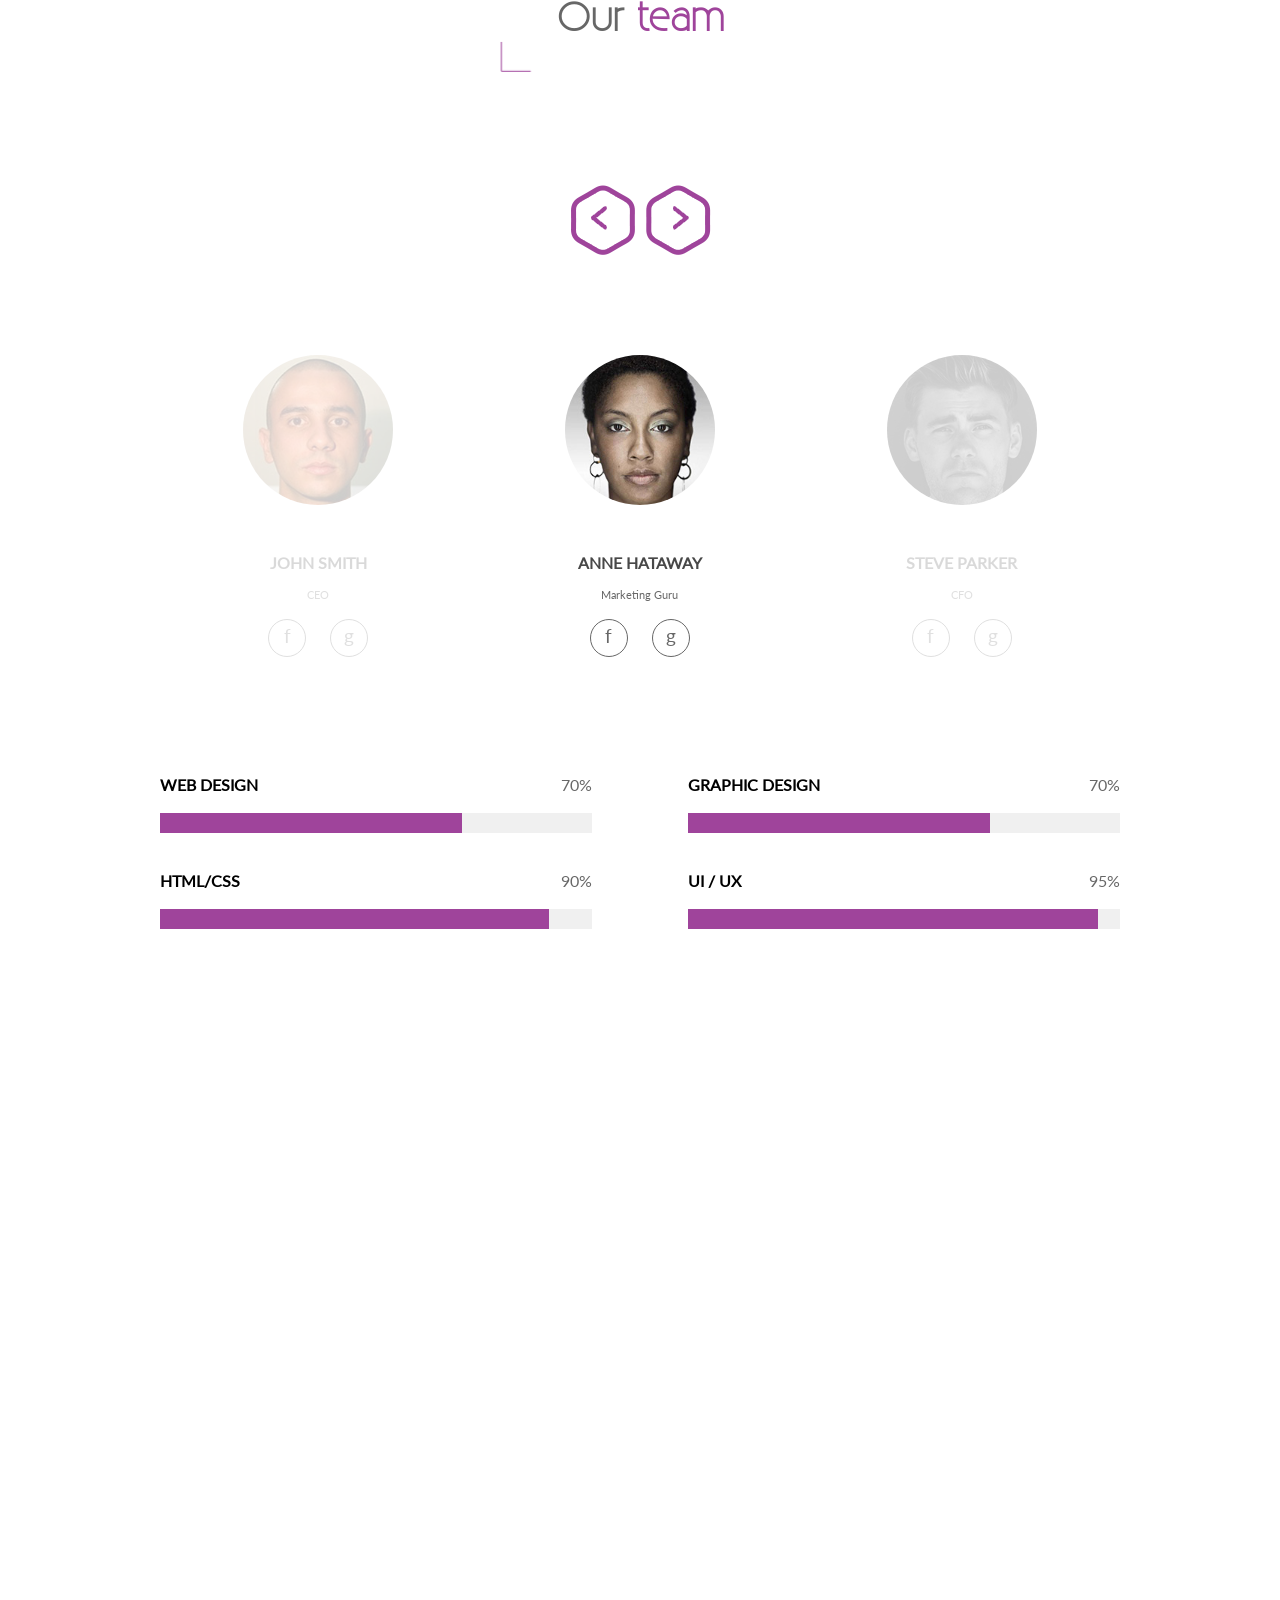
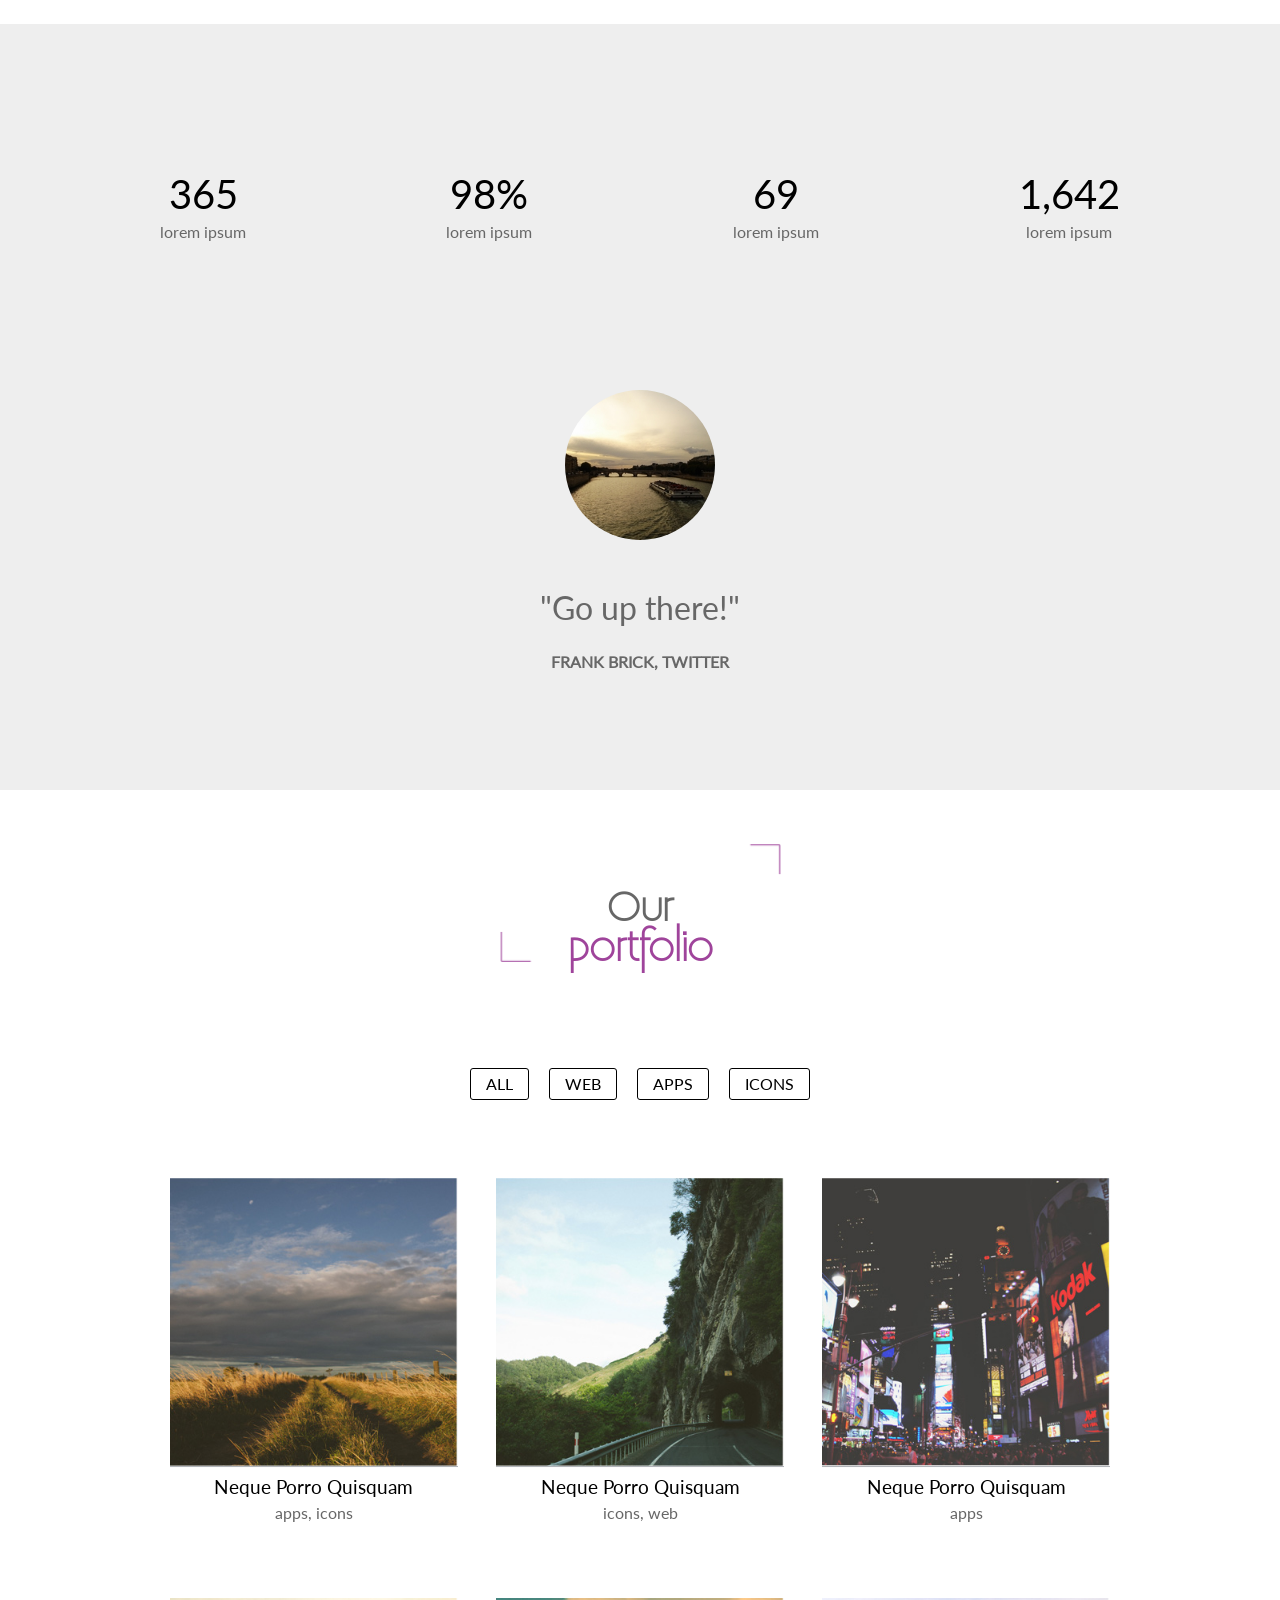
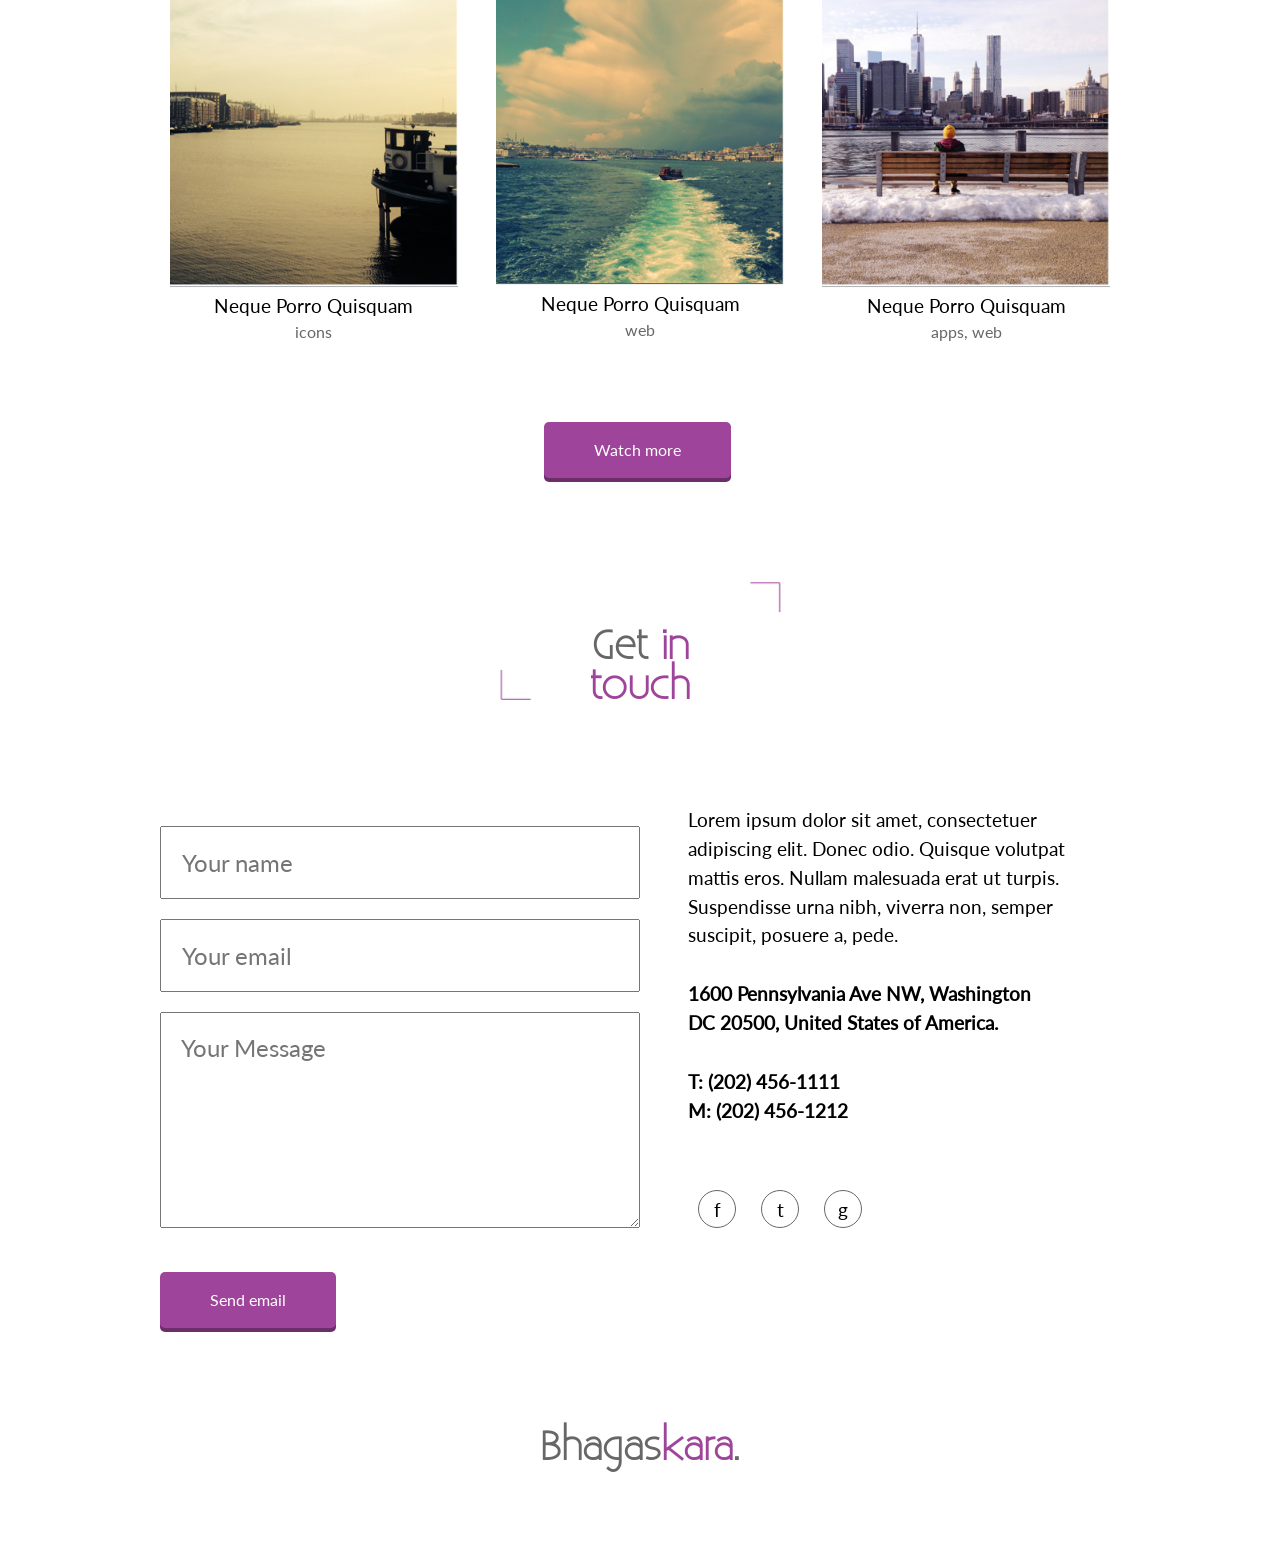
==== commit 083bf826: "added RWD menu hamburger for phones resolution" ====
--- a/index.html
+++ b/index.html
@@ -15,64 +15,9 @@
     <header class="header section">
         <div class="wrapper">
 
-            <div class="main-header" id="top">
-                <h1>Bhagas<span>kara</span>.</h1>
-                <h2>Fusce rutrum pretium lorem semper nulla.</h2>
-                <p>Vestibulum ornare cursus nisl, fermentum tincidunt libero pretium et. Maecenas interdum ligula non
-                    fermentum fringilla.</p>
-            </div>
-
-            <div class="header-nav">
-                <div class="header-nav-first">
-                    <div class="border">
-                        <a href="#service">
-                            <img src="images/servicesIcon.png">
-                        </a>
-                    </div>
-                    <div class="border">
-                        <a href="#portfolio">
-                            <img src="images/portfolioIcon.png">
-                        </a>
-                    </div>
-                </div>
-                <div class="header-nav-second">
-                    <div class="border">
-                        <a href="#about">
-                            <img src="images/aboutIcon.png">
-                        </a>
-                    </div>
-                    <div class="border">
-                        <a href="#team">
-                            <img src="images/teamIcon.png">
-                        </a>
-                    </div>
-                    <div class="border">
-                        <a href="#blog">
-                            <img src="images/blogIcon.png">
-                        </a>
-                    </div>
-                    <div class="border">
-                        <a href="#contact">
-                            <img src="images/contactIcon.png">
-                        </a>
-                    </div>
-                </div>
-                <div class="arrow-down">
-                    <a href="#navigation">
-                        <img src="images/downArrowIcon.png">
-                    </a>
-                </div>
-            </div>
-
-        </div>
-    </header>
-
-    <nav class="navigation" id="navigation">
-        <div class="wrapper">
-
-            <p class="logo">Bhagas<span>kara</span>.</p>
-            <div class="main-nav">
-                <ul>
+            <div class="hamburger-btn">
+                <button class="c-hamburger c-hamburger--htx"><span>toggle menu</span></button>
+                <ul class="hamburger-menu">
                     <li><a href="#top">HOME</a></li>
                     <li><a href="#about">ABOUT</a></li>
                     <li><a href="#team">TEAM</a></li>
@@ -83,6 +28,76 @@
                 </ul>
             </div>
 
+
+            <div class="main-header" id="top">
+                <h1>Bhagas<span>kara</span>.</h1>
+                <h2>Fusce rutrum pretium lorem semper nulla.</h2>
+                <p>Vestibulum ornare cursus nisl, fermentum tincidunt libero pretium et. Maecenas interdum ligula non
+                    fermentum fringilla.</p>
+            </div>
+
+            <div class="header-nav">
+                <div class="header-nav-first">
+                    <div class="border">
+                        <a href="#service">
+                            <img src="images/servicesIcon.png">
+                        </a>
+                    </div>
+                    <div class="border">
+                        <a href="#portfolio">
+                            <img src="images/portfolioIcon.png">
+                        </a>
+                    </div>
+                </div>
+                <div class="header-nav-second">
+                    <div class="border">
+                        <a href="#about">
+                            <img src="images/aboutIcon.png">
+                        </a>
+                    </div>
+                    <div class="border">
+                        <a href="#team">
+                            <img src="images/teamIcon.png">
+                        </a>
+                    </div>
+                    <div class="border">
+                        <a href="#blog">
+                            <img src="images/blogIcon.png">
+                        </a>
+                    </div>
+                    <div class="border">
+                        <a href="#contact">
+                            <img src="images/contactIcon.png">
+                        </a>
+                    </div>
+                </div>
+                <div class="arrow-down">
+                    <a href="#navigation">
+                        <img src="images/downArrowIcon.png">
+                    </a>
+                </div>
+            </div>
+
+        </div>
+    </header>
+
+    <nav class="navigation" id="navigation">
+        <div class="wrapper">
+
+            <p class="logo">Bhagas<span>kara</span>.</p>
+            <div class="main-nav">
+                <ul class="desktop-menu">
+                    <li><a href="#top">HOME</a></li>
+                    <li><a href="#about">ABOUT</a></li>
+                    <li><a href="#team">TEAM</a></li>
+                    <li><a href="#service">SERVICES</a></li>
+                    <li><a href="#portfolio">PORTFOLIO</a></li>
+                    <li><a href="#blog">BLOG</a></li>
+                    <li><a href="#contact">CONTACT</a></li>
+                </ul>
+
+            </div>
+
         </div>
     </nav>
 
@@ -91,23 +106,32 @@
 
             <div class="feature-item">
                 <div class="feature-icon feature-icon-hearth"></div>
-                <h4>Build with love</h4>
-                <p>Fusce facilisis velit libero, nec dignissim lacus sagittis non. Sed nec porta ante. Pellentesque habitant morbi tristique senectus et.</p>
+                <div class="feature-item-text">
+                    <h4>Build with love</h4>
+                    <p>Fusce facilisis velit libero, nec dignissim lacus sagittis non. Sed nec porta ante. Pellentesque habitant morbi tristique senectus et.</p>
+                </div>
+
             </div>
             <div class="feature-item">
                 <div class="feature-icon feature-icon-diamond"></div>
-                <h4>Clean and modern</h4>
-                <p>Fusce facilisis velit libero, nec dignissim lacus sagittis non. Sed nec porta ante. Pellentesque habitant morbi tristique senectus et.</p>
+                <div class="feature-item-text">
+                    <h4>Clean and modern</h4>
+                    <p>Fusce facilisis velit libero, nec dignissim lacus sagittis non. Sed nec porta ante. Pellentesque habitant morbi tristique senectus et.</p>
+                </div>
             </div>
             <div class="feature-item">
                 <div class="feature-icon feature-icon-mug"></div>
-                <h4>Easy to use</h4>
-                <p>Fusce facilisis velit libero, nec dignissim lacus sagittis non. Sed nec porta ante. Pellentesque habitant morbi tristique senectus et.</p>
+                <div class="feature-item-text">
+                    <h4>Easy to use</h4>
+                    <p>Fusce facilisis velit libero, nec dignissim lacus sagittis non. Sed nec porta ante. Pellentesque habitant morbi tristique senectus et.</p>
+                </div>
             </div>
             <div class="feature-item">
                 <div class="feature-icon feature-icon-phone"></div>
-                <h4>Fully responsive</h4>
-                <p>Fusce facilisis velit libero, nec dignissim lacus sagittis non. Sed nec porta ante. Pellentesque habitant morbi tristique senectus et.</p>
+                <div class="feature-item-text">
+                    <h4>Fully responsive</h4>
+                    <p>Fusce facilisis velit libero, nec dignissim lacus sagittis non. Sed nec porta ante. Pellentesque habitant morbi tristique senectus et.</p>
+                </div>
             </div>
 
         </div>
@@ -188,11 +212,11 @@
                 </div>
             </div>
 
-            <div class="border-headline-width">
-                <div class="border-headline">
-                    <h2>Our <span>skills</span></h2>
-                </div>
-            </div>
+            <!--<div class="border-headline-width">-->
+                <!--<div class="border-headline">-->
+                    <!--<h2>Our <span>skills</span></h2>-->
+                <!--</div>-->
+            <!--</div>-->
 
             <div class="skills-container">
                 <div class="skills-content">
--- a/css/style.css
+++ b/css/style.css
@@ -72,10 +72,14 @@
   font-weight: normal;
   font-style: normal;
 }
-/* ============ MEDIA QUERIES ============== */
 /* ============ GENERAL STYLES ============== */
 * {
   box-sizing: border-box;
+}
+
+html, body {
+  height: 100%;
+  width: 100%;
 }
 
 .wrapper {
@@ -200,6 +204,11 @@
   box-shadow: 0 2px 10px -5px #000;
   padding: 1% 0;
 }
+@media only screen and (max-width: 600px) {
+  .navigation {
+    display: none;
+  }
+}
 .navigation .wrapper {
   align-content: center;
   display: flex;
@@ -213,23 +222,172 @@
   font-weight: 600;
   align-self: center;
 }
+@media only screen and (max-width: 960px) {
+  .logo, .footer .last-logo {
+    margin-left: 10px;
+  }
+}
 .logo span, .footer .last-logo span {
   color: #9F449B;
 }
 
-.main-nav ul {
+.main-nav .desktop-menu {
   display: inline-block;
 }
-.main-nav ul li {
+.main-nav .desktop-menu li {
   display: inline-block;
 }
-.main-nav ul li a {
+@media only screen and (max-width: 960px) {
+  .main-nav .desktop-menu li:nth-child(4), .main-nav .desktop-menu li:nth-child(6) {
+    display: none;
+  }
+}
+.main-nav .desktop-menu li a {
   display: block;
   padding: 20px 10px;
 }
-.main-nav ul li a:hover {
+.main-nav .desktop-menu li a:hover {
   color: #9F449B;
   font-weight: 600;
+}
+
+.hamburger-btn {
+  position: fixed;
+  top: 20px;
+  left: 40px;
+  z-index: 99999999999;
+}
+
+.c-hamburger {
+  display: none;
+  position: relative;
+  overflow: hidden;
+  margin: 0;
+  margin-right: 40px;
+  padding: 0;
+  width: 48px;
+  height: 48px;
+  font-size: 0;
+  text-indent: -9999px;
+  appearance: none;
+  box-shadow: none;
+  border-radius: none;
+  border: none;
+  cursor: pointer;
+  transition: background 0.3s;
+}
+
+.c-hamburger:focus {
+  outline: none;
+}
+
+.c-hamburger span {
+  display: block;
+  position: absolute;
+  top: 22px;
+  left: 9px;
+  right: 9px;
+  height: 4px;
+  background: white;
+}
+
+.c-hamburger span::before,
+.c-hamburger span::after {
+  position: absolute;
+  display: block;
+  left: 0;
+  width: 100%;
+  height: 4px;
+  background-color: #fff;
+  content: "";
+}
+
+.c-hamburger span::before {
+  top: -10px;
+}
+
+.c-hamburger span::after {
+  bottom: -10px;
+}
+
+.c-hamburger--htx {
+  background-color: #9F449B;
+}
+
+.c-hamburger--htx span {
+  transition: background 0s 0.3s;
+}
+
+.c-hamburger--htx span::before,
+.c-hamburger--htx span::after {
+  transition-duration: 0.3s, 0.3s;
+  transition-delay: 0.3s, 0s;
+}
+
+.c-hamburger--htx span::before {
+  transition-property: top, transform;
+}
+
+.c-hamburger--htx span::after {
+  transition-property: bottom, transform;
+}
+
+/* active state, i.e. menu open */
+.c-hamburger--htx.is-active {
+  background-color: #6B2E68;
+}
+
+.c-hamburger--htx.is-active span {
+  background: none;
+}
+
+.c-hamburger--htx.is-active span::before {
+  top: 0;
+  transform: rotate(45deg);
+}
+
+.c-hamburger--htx.is-active span::after {
+  bottom: 0;
+  transform: rotate(-45deg);
+}
+
+.c-hamburger--htx.is-active span::before,
+.c-hamburger--htx.is-active span::after {
+  transition-delay: 0s, 0.3s;
+}
+
+@media only screen and (max-width: 600px) {
+  .c-hamburger {
+    display: block;
+  }
+}
+
+.hamburger-menu {
+  background-color: #9F449B;
+  display: none;
+  opacity: .8;
+  position: absolute;
+  left: 60px;
+  top: 0;
+  width: 200px;
+}
+.hamburger-menu li a {
+  color: #fff;
+  display: block;
+  padding: 20px 0;
+}
+.hamburger-menu li {
+  display: block;
+}
+@media only screen and (min-width: 600px) {
+  .hamburger-menu li {
+    display: none;
+  }
+}
+@media only screen and (max-width: 600px) {
+  .hamburger-menu {
+    display: none;
+  }
 }
 
 /* ============ FEATURE STYLES ============== */
@@ -237,25 +395,66 @@
   background-color: #EEEEEE;
   padding: 150px 0;
 }
+@media only screen and (max-width: 960px) {
+  .feature {
+    padding: 50px 0;
+  }
+}
 .feature .wrapper {
   display: flex;
   flex-direction: row;
   justify-content: space-between;
 }
-.feature .wrapper .feature-item {
-  margin: 0 2%;
-}
-.feature .wrapper .feature-item:nth-child(1) {
+@media only screen and (max-width: 960px) {
+  .feature .wrapper {
+    flex-direction: column;
+  }
+}
+.feature .feature-item {
+  width: 210px;
+}
+@media only screen and (max-width: 960px) {
+  .feature .feature-item {
+    width: 90%;
+    margin: 10px auto;
+  }
+}
+.feature .feature-item .feature-item-text {
+  display: inline-block;
+}
+@media only screen and (max-width: 960px) {
+  .feature .feature-item .feature-item-text {
+    display: inline-block;
+    width: 60%;
+    vertical-align: top;
+  }
+}
+.feature .feature-item:nth-child(1) {
   margin-left: 0;
 }
-.feature .wrapper .feature-item:nth-child(4) {
+@media only screen and (max-width: 960px) {
+  .feature .feature-item:nth-child(1) {
+    margin-left: inherit;
+  }
+}
+.feature .feature-item:nth-child(4) {
   margin-right: 0;
 }
+@media only screen and (max-width: 960px) {
+  .feature .feature-item:nth-child(4) {
+    margin-right: inherit;
+  }
+}
 
 .feature-icon {
-  width: 85%;
+  width: 180px;
   height: 190px;
   margin: 0 auto;
+}
+@media only screen and (max-width: 960px) {
+  .feature-icon {
+    display: inline-block;
+  }
 }
 
 .feature-icon-hearth {
@@ -289,33 +488,27 @@
 .feature-item h4 {
   font-size: 1.2rem;
   font-weight: 500;
-  margin: 15% 0;
+  margin: 30px 0;
 }
 .feature-item p {
   font-size: .9rem;
   line-height: 1.7;
-}
-
-/* ============ MEDIA QUERIES ============== */
-@media only screen and (max-width: 960px) {
-  body .feature .wrapper {
-    flex-direction: column;
-  }
-
-  .feature-item {
-    width: 210px;
-    margin: 5% auto;
-  }
-  .feature-item:nth-child(1) {
-    margin-left: 200px;
-  }
-  .feature-item:nth-child(4) {
-    margin-right: 10%;
-  }
-}
+  padding: 0 10px;
+}
+
 /* ============ ABOUT STYLES ============== */
 .about {
   padding: 50px 0 150px 0;
+}
+@media only screen and (max-width: 960px) {
+  .about {
+    padding: 0 0 50px;
+  }
+}
+@media only screen and (max-width: 960px) {
+  .about .wrapper {
+    width: 95%;
+  }
 }
 
 .border-headline-width {
@@ -335,6 +528,12 @@
   font-size: 2.5rem;
   padding: 17%;
 }
+@media only screen and (max-width: 960px) {
+  .border-headline h2 {
+    font-size: 1.8rem;
+    padding: 13%;
+  }
+}
 .border-headline h2 span {
   color: #9F449B;
 }
@@ -379,6 +578,11 @@
   background-size: cover;
   padding: 150px 0;
 }
+@media only screen and (max-width: 960px) {
+  .quote, .service {
+    padding: 50px 0;
+  }
+}
 .quote h3, .service h3 {
   color: #fff;
   font-size: 2.2rem;
@@ -386,8 +590,19 @@
 }
 
 /* ============ TEAM STYLES ============== */
+@media only screen and (max-width: 960px) {
+  .team .wrapper {
+    width: 95%;
+  }
+}
+
 .arrows-nav {
   margin: 10% 0;
+}
+@media only screen and (max-width: 960px) {
+  .arrows-nav {
+    margin: 30px 0;
+  }
 }
 .arrows-nav img {
   transition: .1s;
@@ -549,6 +764,16 @@
   background-color: #EEEEEE;
   padding: 100px 0;
 }
+@media only screen and (max-width: 960px) {
+  .testimonials {
+    padding: 50px 0;
+  }
+}
+@media only screen and (max-width: 960px) {
+  .testimonials .wrapper {
+    width: 95%;
+  }
+}
 .testimonials .statistics-container {
   display: flex;
   flex-direction: row;
@@ -563,6 +788,12 @@
 
 .testimonials-container {
   margin-top: 100px;
+}
+@media only screen and (max-width: 960px) {
+  .testimonials-container {
+    margin-top: 0;
+    display: none;
+  }
 }
 .testimonials-container .testimonials-img img {
   background-color: #CDCDCD;
@@ -604,9 +835,30 @@
 .portfolio {
   background-color: #fff;
 }
-.portfolio h2 {
+.portfolio .border-headline-width {
+  margin: 50px 0;
+  width: 100%;
+}
+.portfolio .border-headline {
+  background: url("../images/cornerBorder.png") no-repeat;
+  background-size: contain;
+  margin: 0 auto;
+  width: 30%;
+}
+.portfolio .border-headline h2 {
+  font-family: 'existencelight', sans-serif;
+  font-weight: bolder;
   font-size: 2.5rem;
-  padding: 17% 0;
+  padding: 17%;
+}
+@media only screen and (max-width: 960px) {
+  .portfolio .border-headline h2 {
+    font-size: 1.8rem;
+    padding: 13%;
+  }
+}
+.portfolio .border-headline h2 span {
+  color: #9F449B;
 }
 
 #lightbox {
@@ -718,13 +970,35 @@
 .footer {
   margin-top: 100px;
 }
+.footer .border-headline-width {
+  margin: 50px 0;
+  width: 100%;
+}
 .footer .border-headline {
-  background-color: #fff;
-  margin-bottom: 100px;
+  background: url("../images/cornerBorder.png") no-repeat;
+  background-size: contain;
+  margin: 0 auto;
+  width: 30%;
 }
 .footer .border-headline h2 {
+  font-family: 'existencelight', sans-serif;
+  font-weight: bolder;
   font-size: 2.5rem;
-  padding: 17% 0;
+  padding: 17%;
+}
+@media only screen and (max-width: 960px) {
+  .footer .border-headline h2 {
+    font-size: 1.8rem;
+    padding: 13%;
+  }
+}
+.footer .border-headline h2 span {
+  color: #9F449B;
+}
+@media only screen and (max-width: 960px) {
+  .footer .wrapper {
+    width: 95%;
+  }
 }
 .footer .last-logo {
   font-size: 2.5rem;
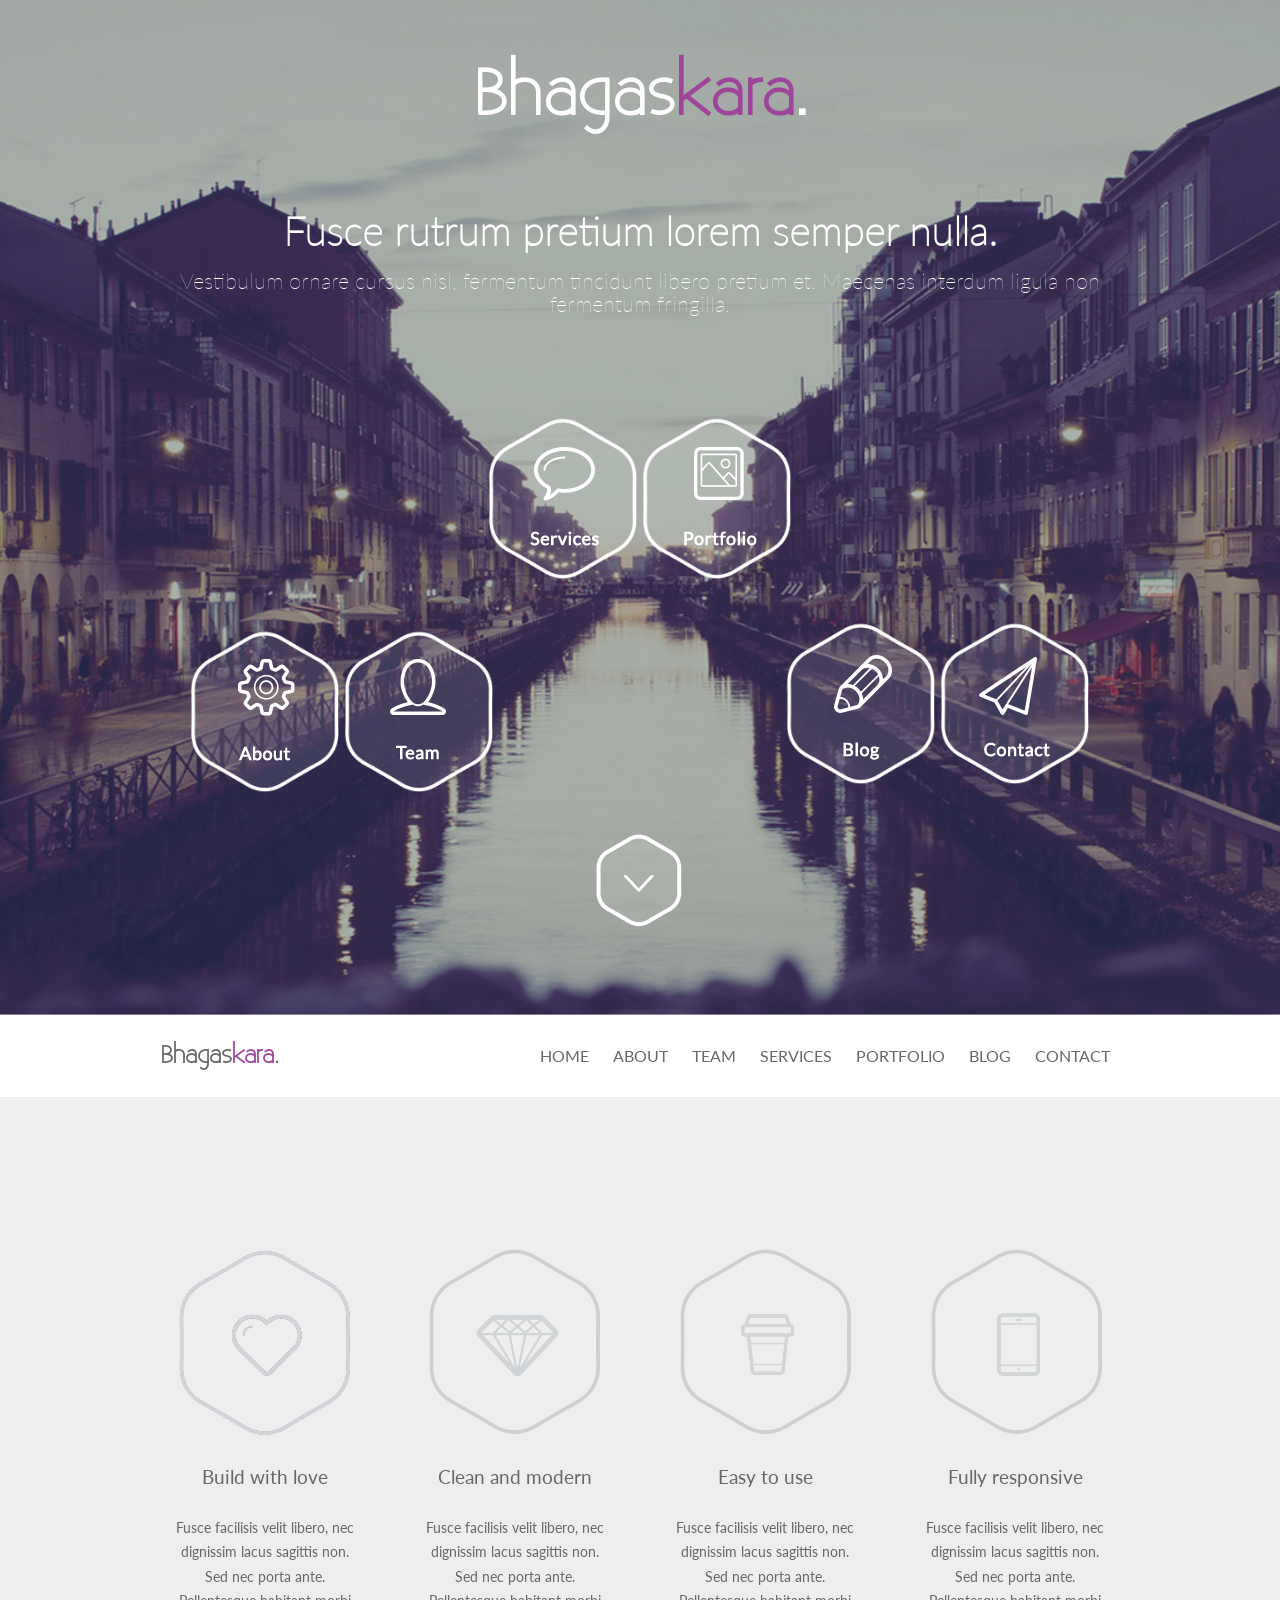
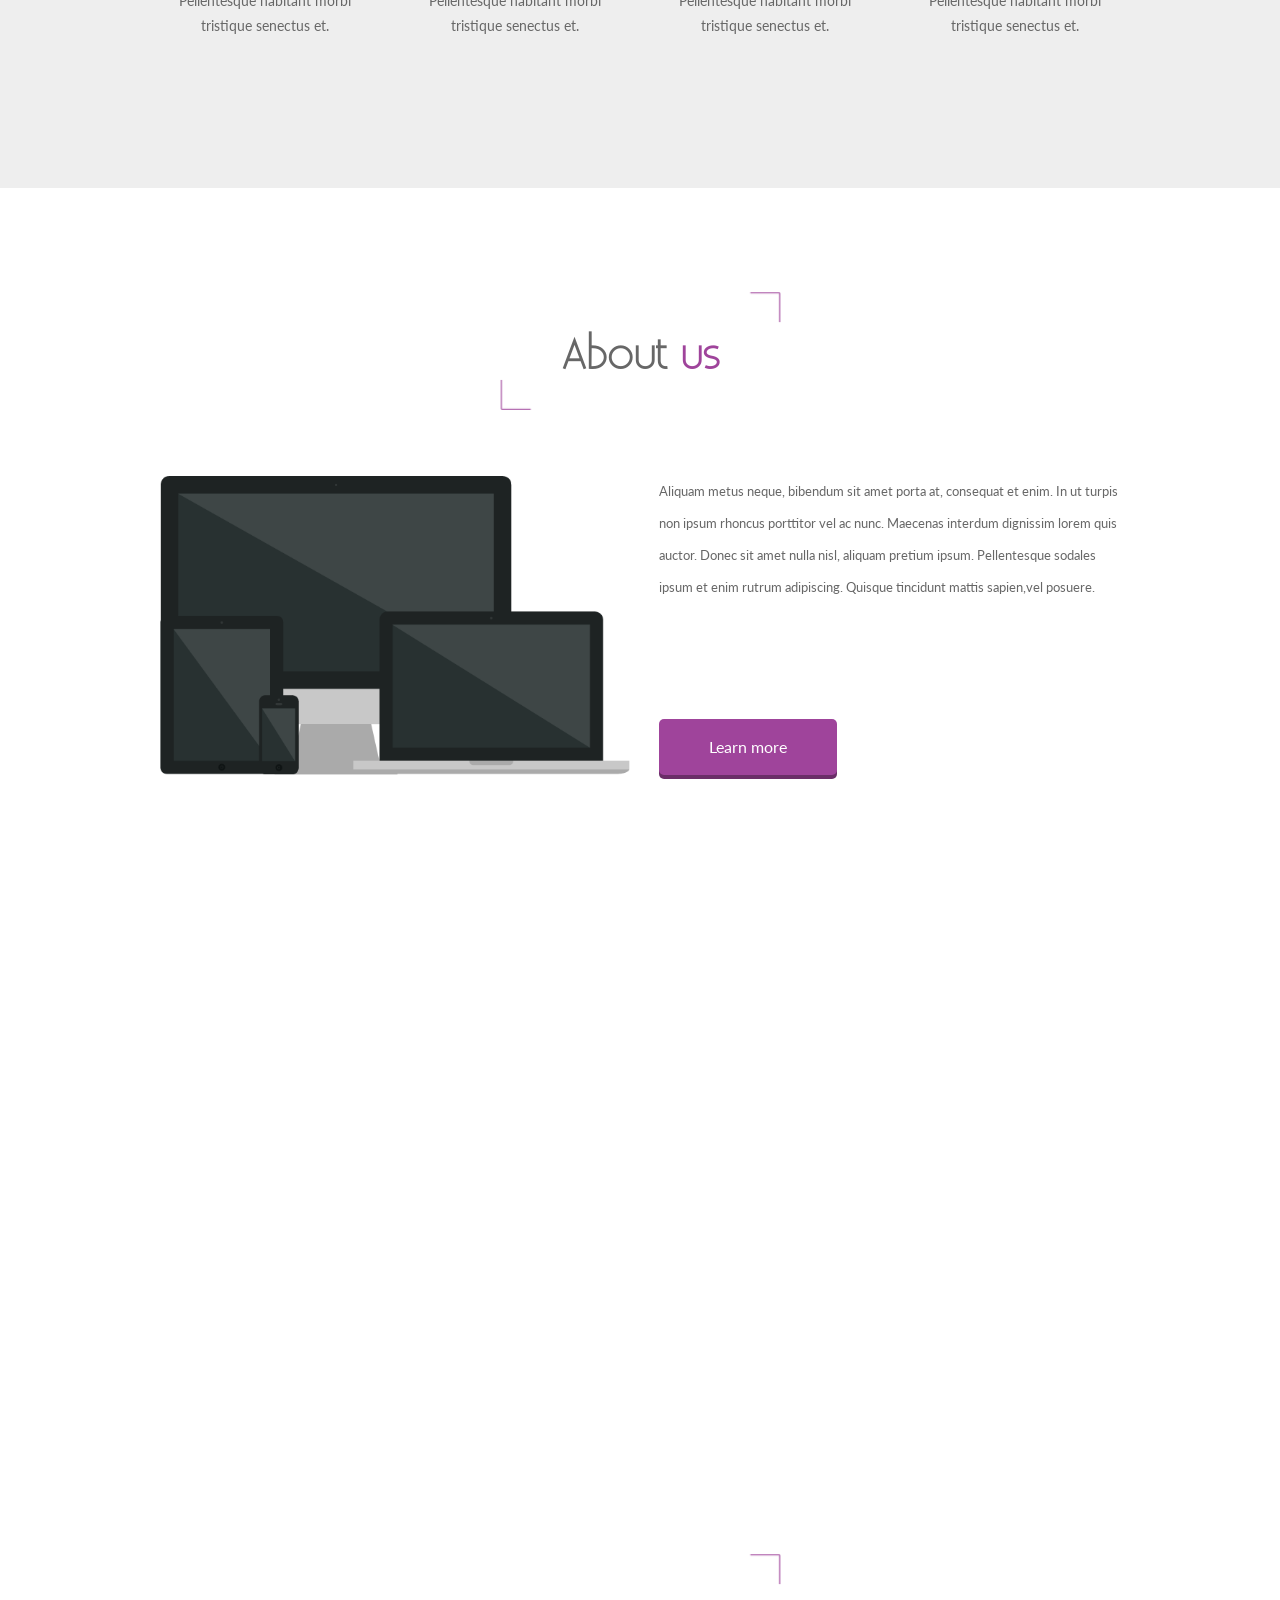
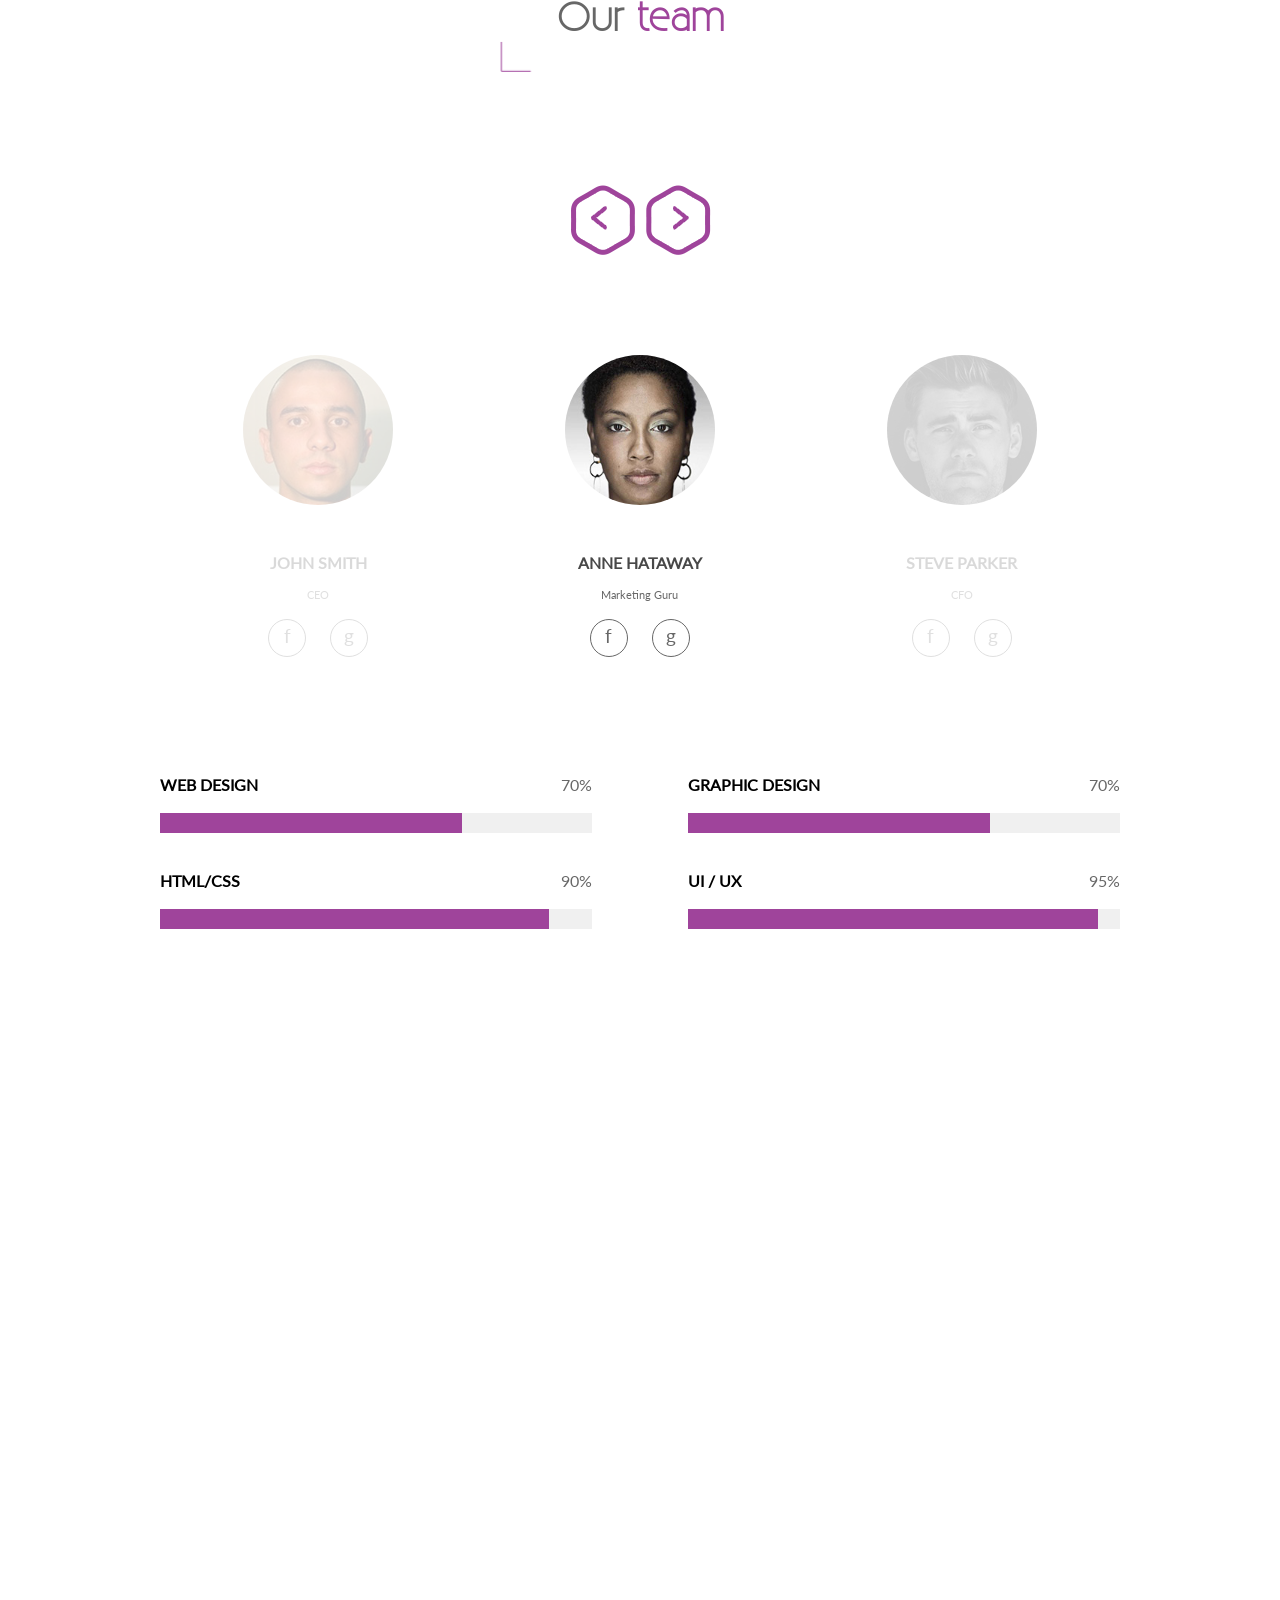
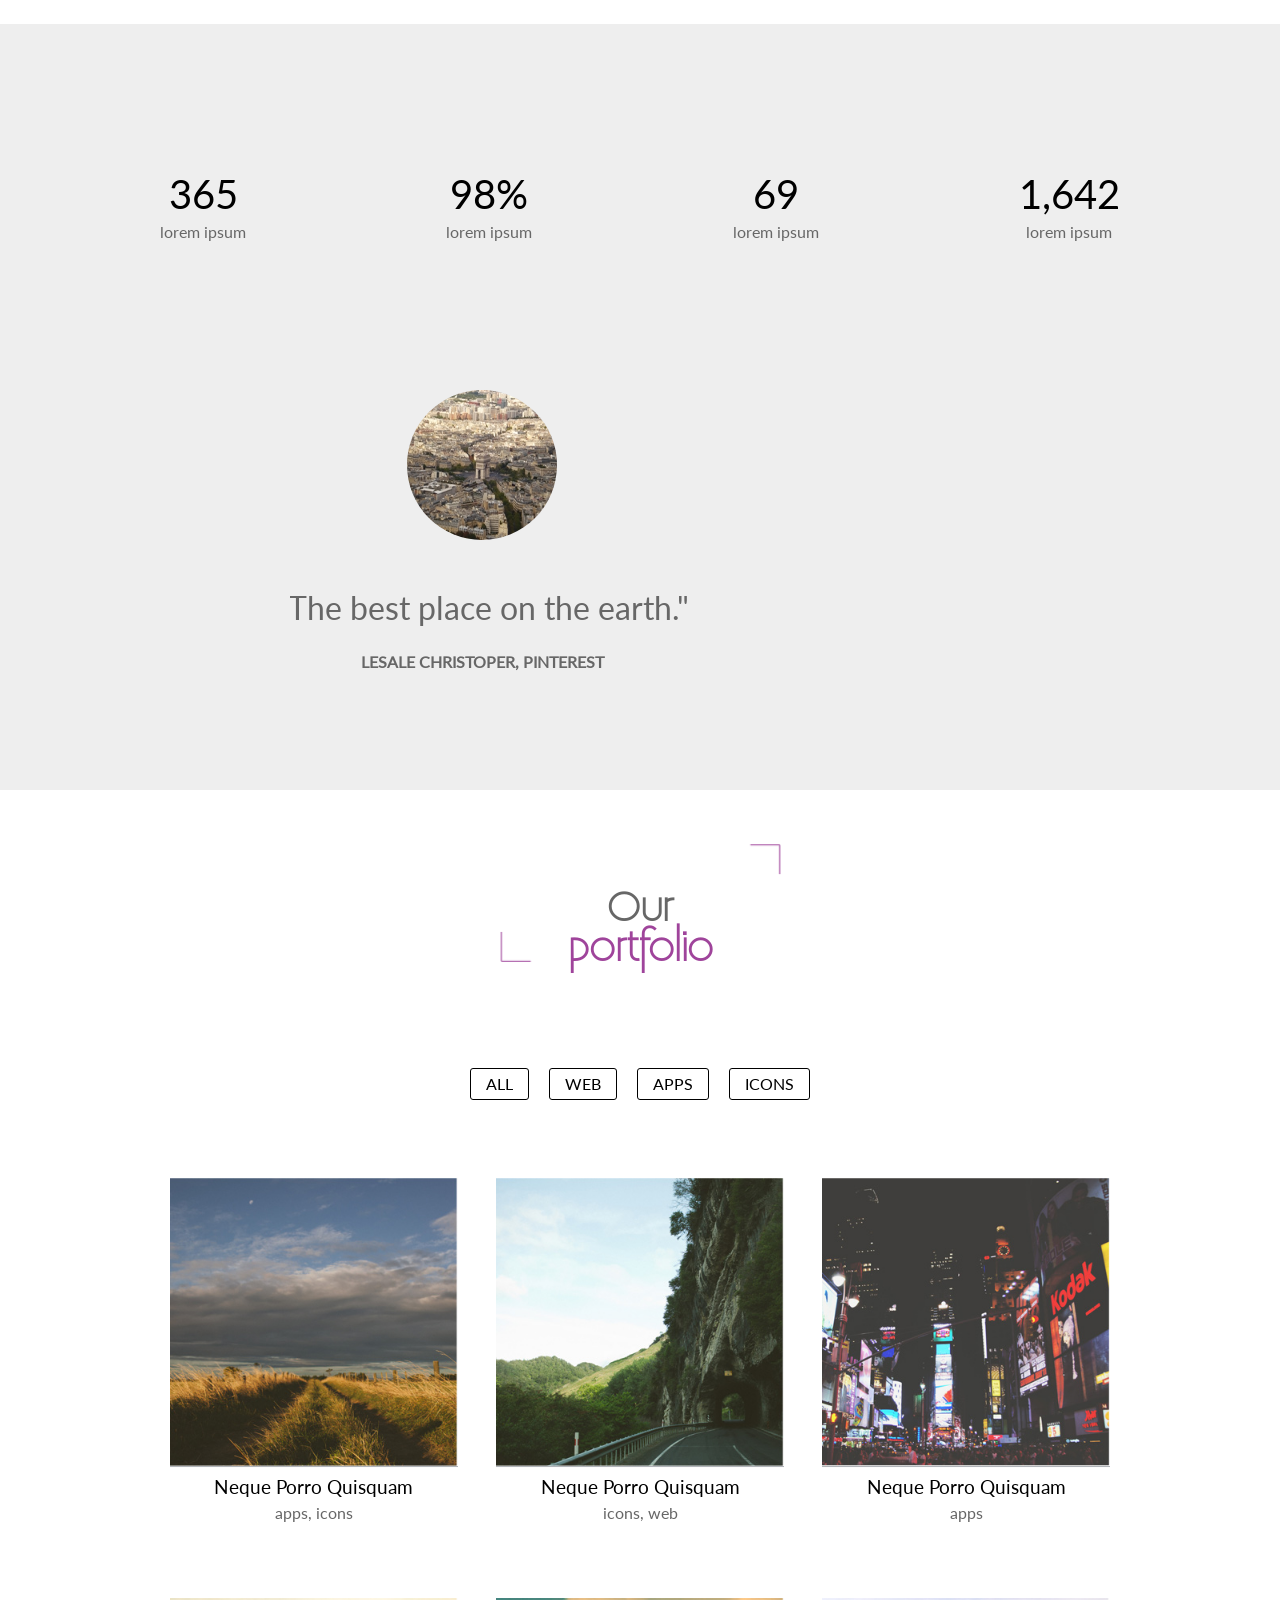
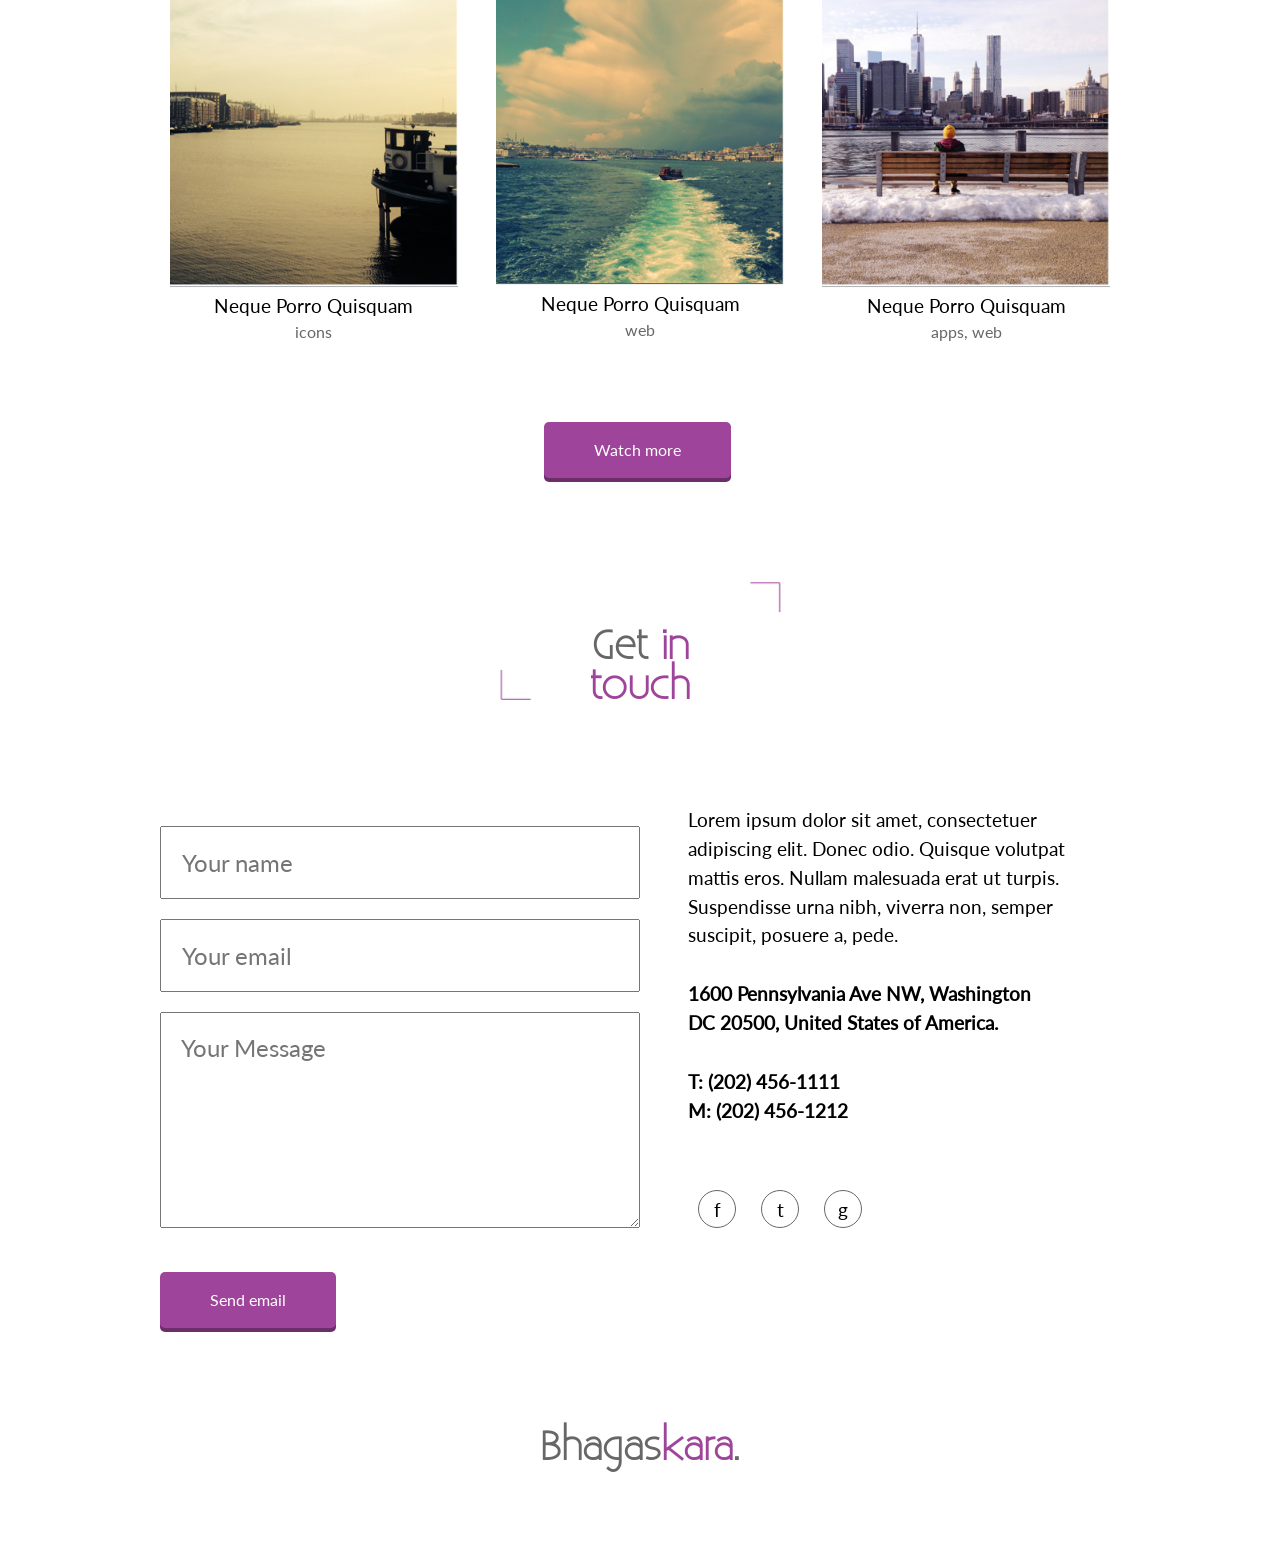
==== commit a9c24ce7: "added all breakpoints. site should work on all range devices" ====
--- a/index.html
+++ b/index.html
@@ -72,7 +72,7 @@
                     </div>
                 </div>
                 <div class="arrow-down">
-                    <a href="#navigation">
+                    <a href="#feature">
                         <img src="images/downArrowIcon.png">
                     </a>
                 </div>
@@ -101,7 +101,7 @@
         </div>
     </nav>
 
-    <section class="feature">
+    <section class="feature" id="feature">
         <div class="wrapper">
 
             <div class="feature-item">
--- a/css/style.css
+++ b/css/style.css
@@ -179,8 +179,18 @@
 .header-nav .header-nav-first {
   width: 100%;
 }
+@media only screen and (max-width: 480px) {
+  .header-nav .header-nav-first {
+    display: none;
+  }
+}
 .header-nav .header-nav-second {
   width: 100%;
+}
+@media only screen and (max-width: 480px) {
+  .header-nav .header-nav-second {
+    display: none;
+  }
 }
 .header-nav .header-nav-second > div:nth-child(2) {
   margin-right: 30%;
@@ -429,6 +439,11 @@
     vertical-align: top;
   }
 }
+@media only screen and (max-width: 480px) {
+  .feature .feature-item .feature-item-text {
+    width: 90%;
+  }
+}
 .feature .feature-item:nth-child(1) {
   margin-left: 0;
 }
@@ -542,15 +557,30 @@
   display: flex;
   flex-direction: row;
 }
+@media only screen and (max-width: 600px) {
+  .about-container {
+    flex-direction: column;
+  }
+}
 .about-container img {
   min-width: 50%;
   width: 60%;
   max-height: 300px;
 }
+@media only screen and (max-width: 600px) {
+  .about-container img {
+    margin: 0 auto;
+  }
+}
 .about-container .about-text {
   text-align: left;
   position: relative;
   margin-left: 2%;
+}
+@media only screen and (max-width: 600px) {
+  .about-container .about-text {
+    margin: 10px 0;
+  }
 }
 .about-container .about-text p {
   font-size: .8rem;
@@ -571,6 +601,16 @@
   bottom: -4px;
   transition: .1s;
 }
+@media only screen and (max-width: 600px) {
+  .about-container .about-text a {
+    position: static;
+    margin-top: 20px;
+    display: inline-block;
+    width: 180px;
+    margin-left: 25%;
+    text-align: center;
+  }
+}
 
 /* ============ QUOTE STYLES ============== */
 .quote, .service {
@@ -610,10 +650,12 @@
 .arrows-nav img:nth-child(1):hover {
   transform: scale(0.9);
   transition: .1s;
+  cursor: pointer;
 }
 .arrows-nav img:nth-child(2):hover {
   transform: scale(0.9);
   transition: .1s;
+  cursor: pointer;
 }
 
 .team-content {
@@ -621,6 +663,11 @@
   flex-direction: row;
   justify-content: space-between;
   margin-bottom: 100px;
+}
+@media only screen and (max-width: 480px) {
+  .team-content {
+    margin-bottom: 0;
+  }
 }
 .team-content .team-member {
   width: 33%;
@@ -692,8 +739,19 @@
   justify-content: space-between;
   margin: 100px 0;
 }
+@media only screen and (max-width: 480px) {
+  .skills-content {
+    flex-direction: column;
+    margin: 50px 0;
+  }
+}
 .skills-content > div {
   width: 45%;
+}
+@media only screen and (max-width: 480px) {
+  .skills-content > div {
+    width: 100%;
+  }
 }
 
 .skill-box {
@@ -780,10 +838,20 @@
   justify-content: space-between;
   padding: 50px 0;
 }
+@media only screen and (max-width: 480px) {
+  .testimonials .statistics-container {
+    padding: 20px 0;
+  }
+}
 .testimonials .statistics-container .statistic p:first-child {
   color: #000;
   font-size: 2.5rem;
   margin-bottom: 10px;
+}
+@media only screen and (max-width: 480px) {
+  .testimonials .statistics-container .statistic p:first-child {
+    font-size: 1.8rem;
+  }
 }
 
 .testimonials-container {
@@ -924,6 +992,17 @@
   width: 30%;
   margin: 4% 1%;
 }
+@media only screen and (max-width: 600px) {
+  .gallery figure {
+    width: 40%;
+    margin: 2% auto;
+  }
+}
+@media only screen and (max-width: 480px) {
+  .gallery figure {
+    width: 90%;
+  }
+}
 .gallery figure .image-container {
   background: url("../images/hoverImg.png");
   background-size: cover;
@@ -965,6 +1044,11 @@
   bottom: -4px;
   transition: .1s;
 }
+@media only screen and (max-width: 600px) {
+  .btn-watchMore {
+    left: 30%;
+  }
+}
 
 /* ============ FOOTER STYLES ============== */
 .footer {
@@ -1010,10 +1094,21 @@
   display: flex;
   flex-direction: row;
 }
+@media only screen and (max-width: 600px) {
+  .contact-content {
+    flex-direction: column;
+  }
+}
 .contact-content .contact-form {
   padding-right: 5%;
   position: relative;
   width: 55%;
+}
+@media only screen and (max-width: 600px) {
+  .contact-content .contact-form {
+    width: 100%;
+    padding-right: 0;
+  }
 }
 .contact-content .contact-form .tooltip, .contact-content .contact-form .tooltipTwo, .contact-content .contact-form .tooltipThree {
   background: #9F449B;
@@ -1062,6 +1157,11 @@
   bottom: -4px;
   transition: .1s;
 }
+@media only screen and (max-width: 600px) {
+  .contact-content .contact-form .btn-sendEmail {
+    left: 30%;
+  }
+}
 .contact-content .contact-text {
   text-align: left;
   font-size: 1.2rem;
@@ -1069,6 +1169,12 @@
   width: 45%;
   position: relative;
 }
+@media only screen and (max-width: 600px) {
+  .contact-content .contact-text {
+    width: 100%;
+    margin: 20px 0;
+  }
+}
 .contact-content .contact-text p:nth-of-type(2), .contact-content .contact-text p:nth-of-type(3) {
   font-weight: bolder;
   margin-top: 30px;
@@ -1076,6 +1182,12 @@
 .contact-content .social-icons {
   bottom: 100px;
   position: absolute;
+}
+@media only screen and (max-width: 600px) {
+  .contact-content .social-icons {
+    position: static;
+    margin-top: 20px;
+  }
 }
 .contact-content .social-icons > div {
   display: inline-block;
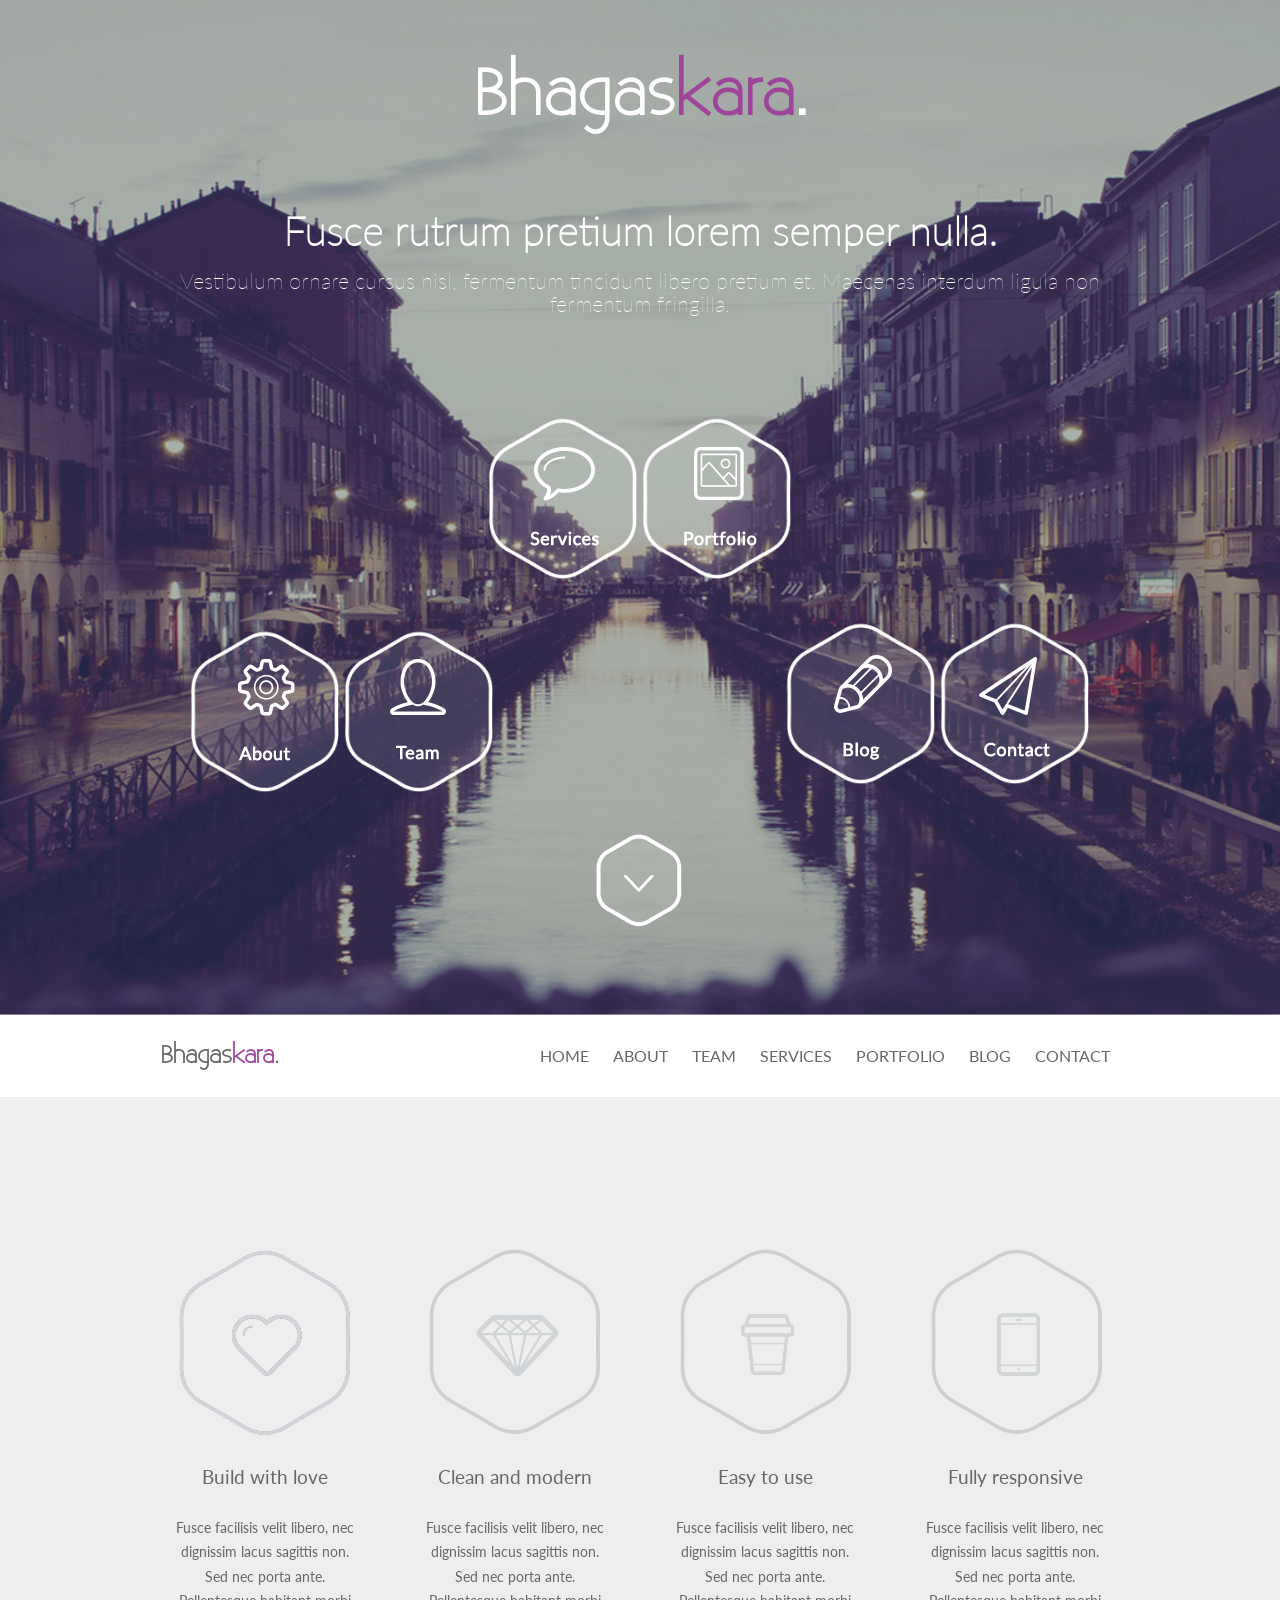
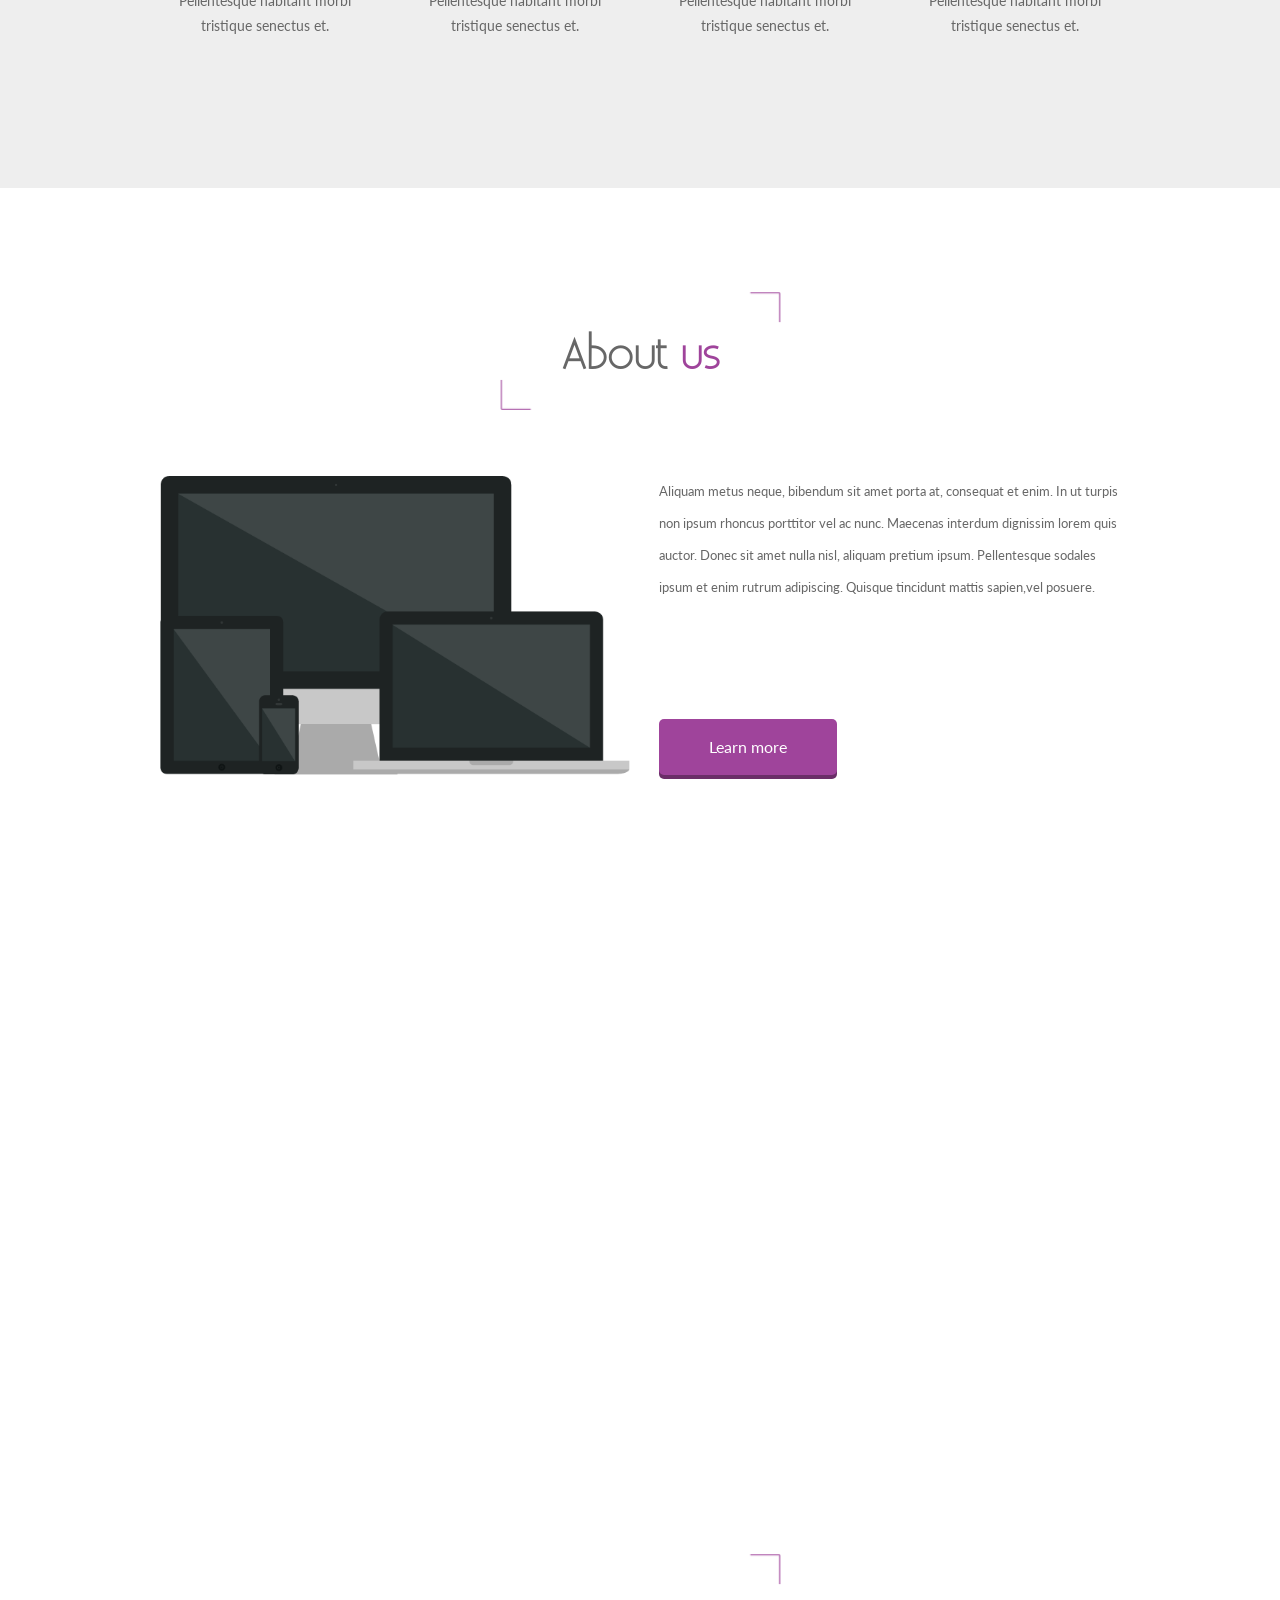
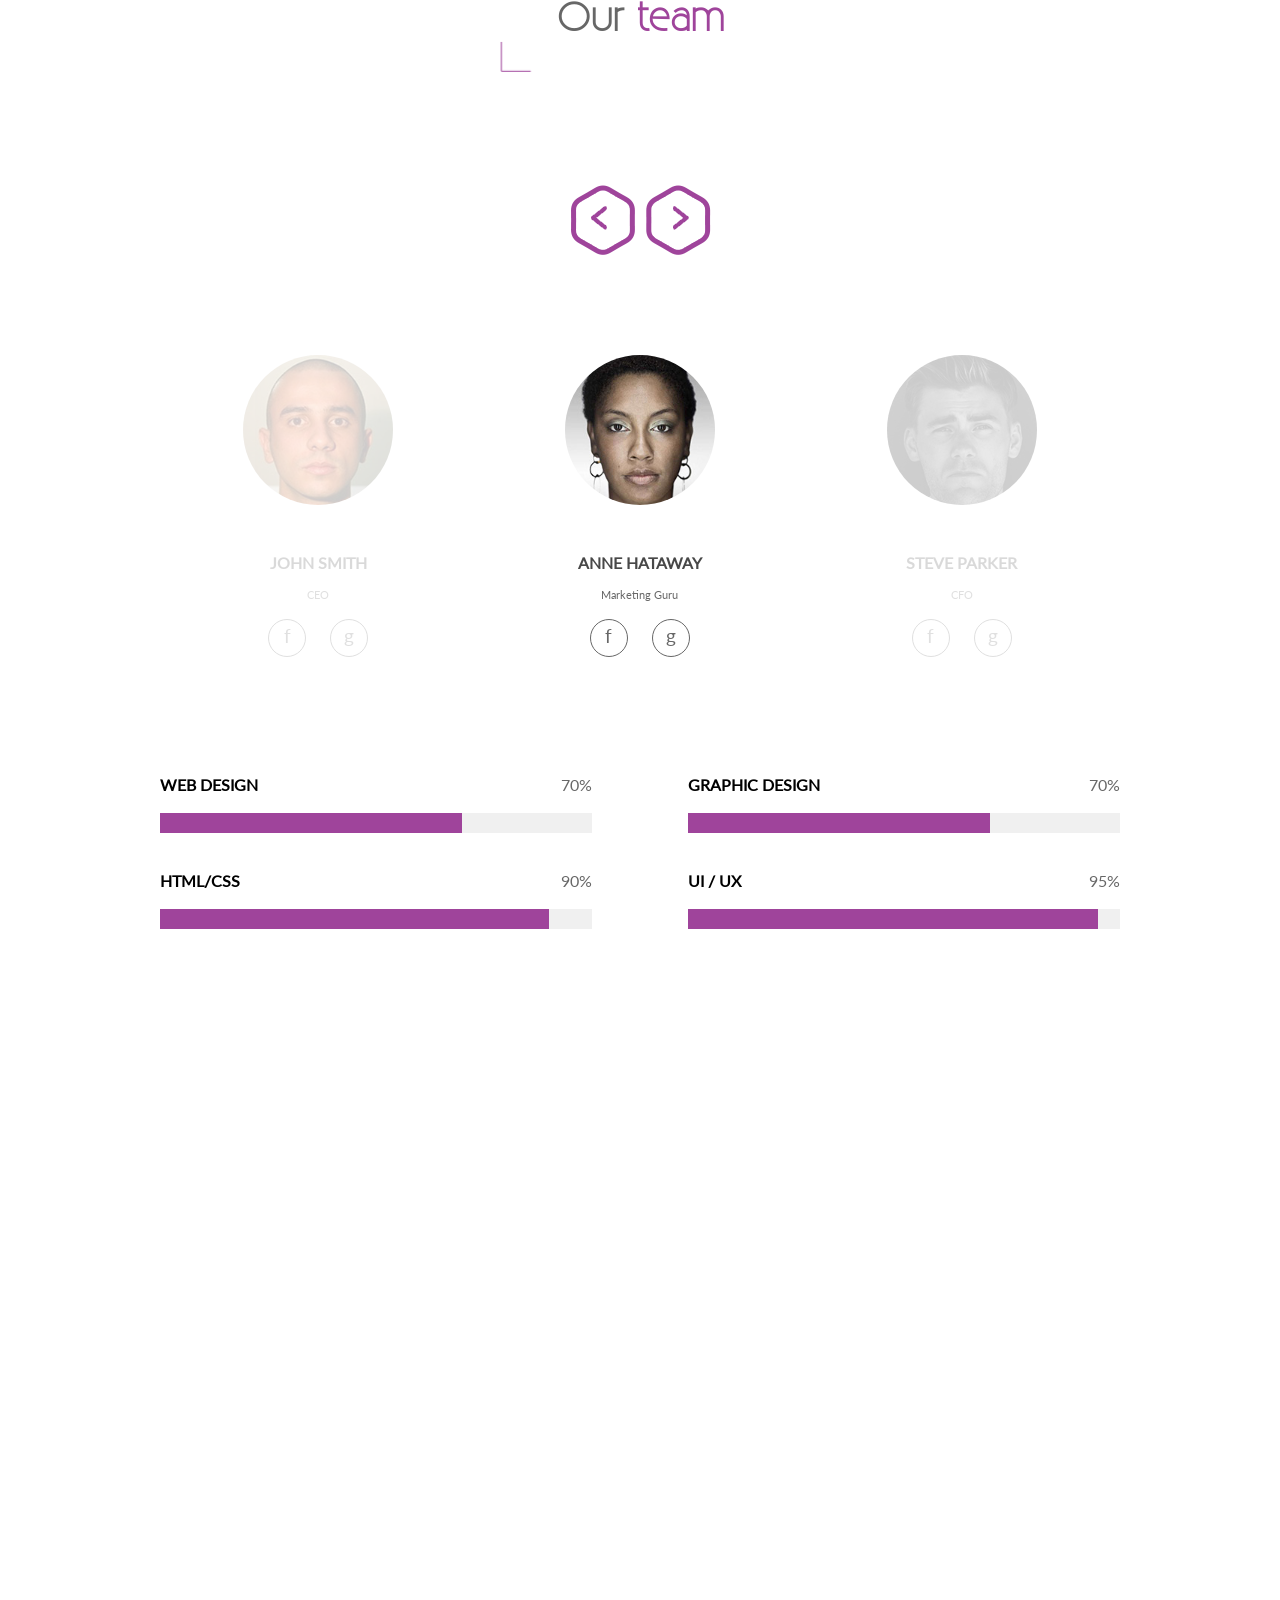
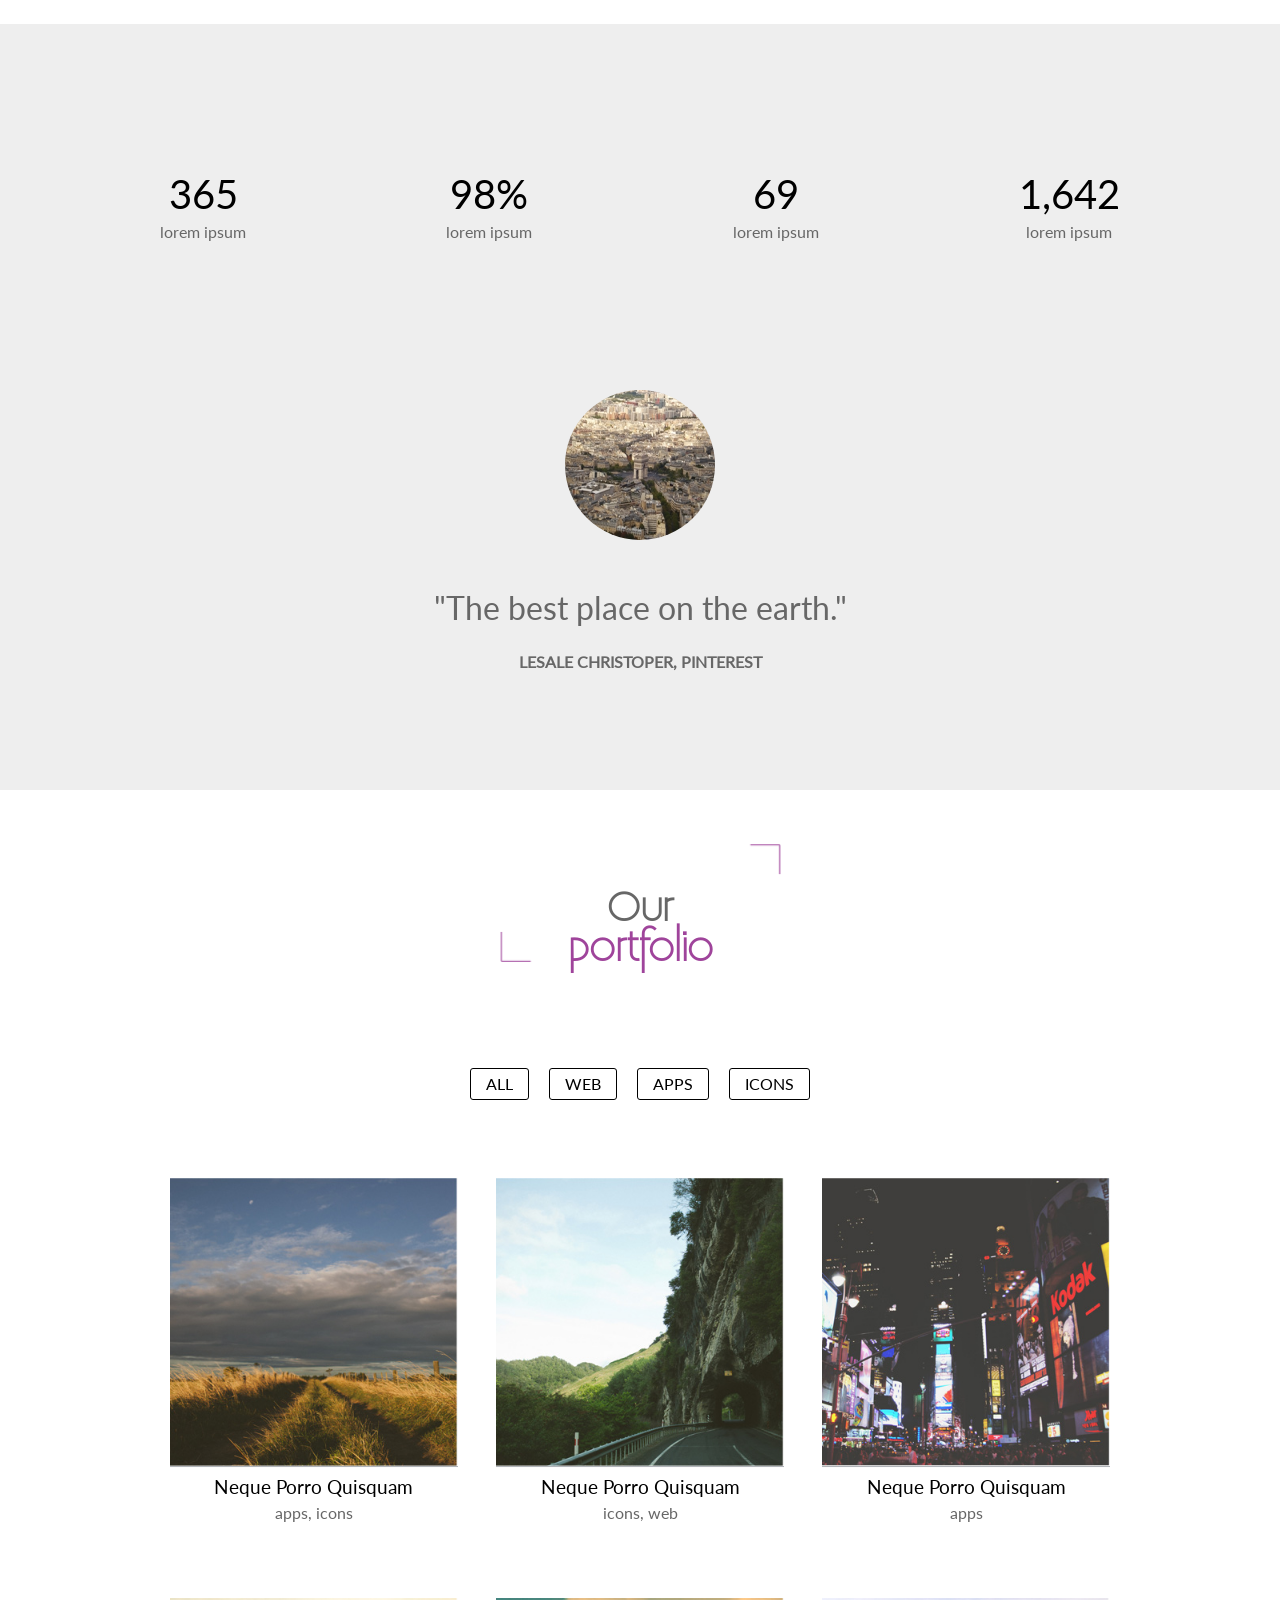
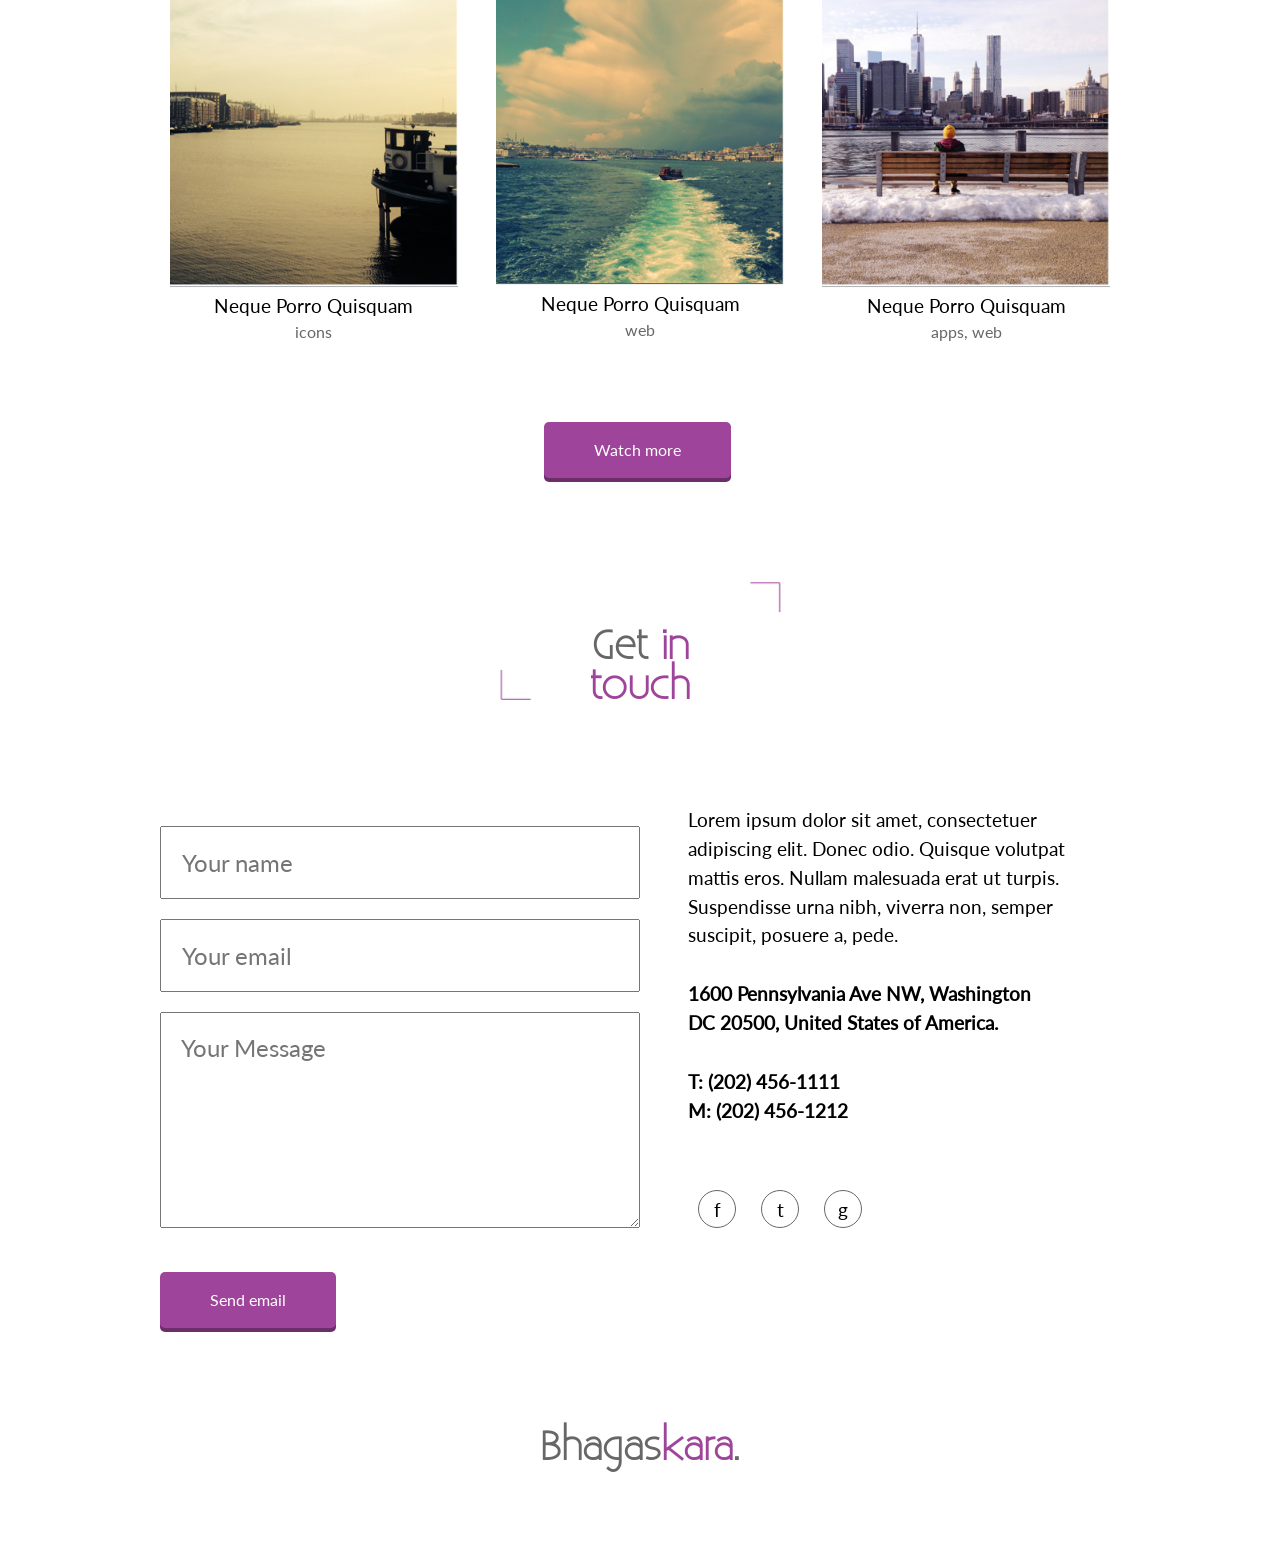
==== commit ca03ba7f: "final version of project" ====
--- a/index.html
+++ b/index.html
@@ -12,9 +12,11 @@
 </head>
 <body>
 
+    <!-- HEADER SECTION-->
     <header class="header section">
         <div class="wrapper">
 
+            <!-- hamburger menu which is available only under 600px wide screen -->
             <div class="hamburger-btn">
                 <button class="c-hamburger c-hamburger--htx"><span>toggle menu</span></button>
                 <ul class="hamburger-menu">
@@ -28,7 +30,7 @@
                 </ul>
             </div>
 
-
+            <!-- website title -->
             <div class="main-header" id="top">
                 <h1>Bhagas<span>kara</span>.</h1>
                 <h2>Fusce rutrum pretium lorem semper nulla.</h2>
@@ -36,6 +38,7 @@
                     fermentum fringilla.</p>
             </div>
 
+            <!-- 6 menu button links + down arrow, which takes user to next section-->
             <div class="header-nav">
                 <div class="header-nav-first">
                     <div class="border">
@@ -81,6 +84,7 @@
         </div>
     </header>
 
+    <!-- desktop navigation-->
     <nav class="navigation" id="navigation">
         <div class="wrapper">
 
@@ -95,12 +99,12 @@
                     <li><a href="#blog">BLOG</a></li>
                     <li><a href="#contact">CONTACT</a></li>
                 </ul>
-
             </div>
 
         </div>
     </nav>
 
+    <!-- FEATURE SECTION-->
     <section class="feature" id="feature">
         <div class="wrapper">
 
@@ -137,6 +141,7 @@
         </div>
     </section>
 
+    <!-- ABOUT SECTION-->
     <section class="about section" id="about">
         <div class="wrapper">
 
@@ -157,6 +162,7 @@
         </div>
     </section>
 
+    <!-- QUOTE SECTION-->
     <section class="quote section" id="blog">
         <div class="wrapper">
 
@@ -168,6 +174,7 @@
         </div>
     </section>
 
+    <!-- TEAM SECTION-->
     <section class="team section" id="team">
         <div class="wrapper">
 
@@ -182,6 +189,7 @@
                     <img class="arrow-right" src="images/rightArrowIconPurple.png">
             </div>
 
+            <!-- 3 team members profiles-->
             <div class="team-content">
                 <div class="team-member">
                     <div class="team-member-img-first"></div>
@@ -212,12 +220,8 @@
                 </div>
             </div>
 
-            <!--<div class="border-headline-width">-->
-                <!--<div class="border-headline">-->
-                    <!--<h2>Our <span>skills</span></h2>-->
-                <!--</div>-->
-            <!--</div>-->
-
+            <!-- 3 sets of skills. Thanks to jQuery, only one is visible on website, which belongs to active team member.-->
+            <!-- 1st skill set-->
             <div class="skills-container">
                 <div class="skills-content">
                     <div class="skills-left">
@@ -262,6 +266,7 @@
                     </div>
                 </div>
 
+                <!-- 2nd skill set-->
                 <div class="skills-content">
                     <div class="skills-left">
                         <div class="skill-box">
@@ -305,6 +310,7 @@
                     </div>
                 </div>
 
+                <!-- 3rd skill set-->
                 <div class="skills-content">
                     <div class="skills-left">
                         <div class="skill-box">
@@ -351,6 +357,7 @@
         </div>
     </section>
 
+    <!-- SERVICE SECTION-->
     <section class="service section" id="service">
         <div class="wrapper">
 
@@ -362,6 +369,7 @@
         </div>
     </section>
 
+    <!-- TESTIMONIALS SECTION-->
     <section class="testimonials">
         <div class="wrapper">
 
@@ -384,6 +392,7 @@
                 </div>
             </div>
 
+            <!-- slider -->
             <div class="testimonials-container">
                 <div class="testimonials-window">
                     <div class="testimonials-slide">
@@ -402,7 +411,7 @@
                         <p>Jeremy Molton, Flickr</p>
                     </div>
                     <div class="testimonials-slide">
-                        <div class="testimonials-img"><img src="images/testi4.JPG"></div>
+                        <div class="testimonials-img"><img src="images/testi4.jpg"></div>
                         <p>"Make your dream come true!"</p>
                         <p>Brad Tenese, Trip Advisor</p>
                     </div>
@@ -412,6 +421,7 @@
         </div>
     </section>
 
+    <!-- PORTFOLIO SECTION-->
     <section class="portfolio section" id="portfolio">
         <div class="wrapper">
 
@@ -476,6 +486,7 @@
         </div>
     </section>
 
+    <!-- FOOTER SECTION-->
     <footer class="footer section" id="contact">
         <div class="wrapper">
 
@@ -484,6 +495,8 @@
                     <h2>Get <span>in touch</span></h2>
                 </div>
             </div>
+
+            <!-- contact form -->
             <div class="contact-content">
                 <div class="contact-form">
                     <div class="box" data-text="Your name is too short">
--- a/css/style.css
+++ b/css/style.css
@@ -667,6 +667,9 @@
 @media only screen and (max-width: 480px) {
   .team-content {
     margin-bottom: 0;
+    overflow: hidden;
+    min-width: 320px;
+    margin-left: -30px;
   }
 }
 .team-content .team-member {
@@ -1227,6 +1230,4 @@
   position: relative;
 }
 
-/* ============ MEDIA QUERIES ============== */
-
 /*# sourceMappingURL=style.css.map */
